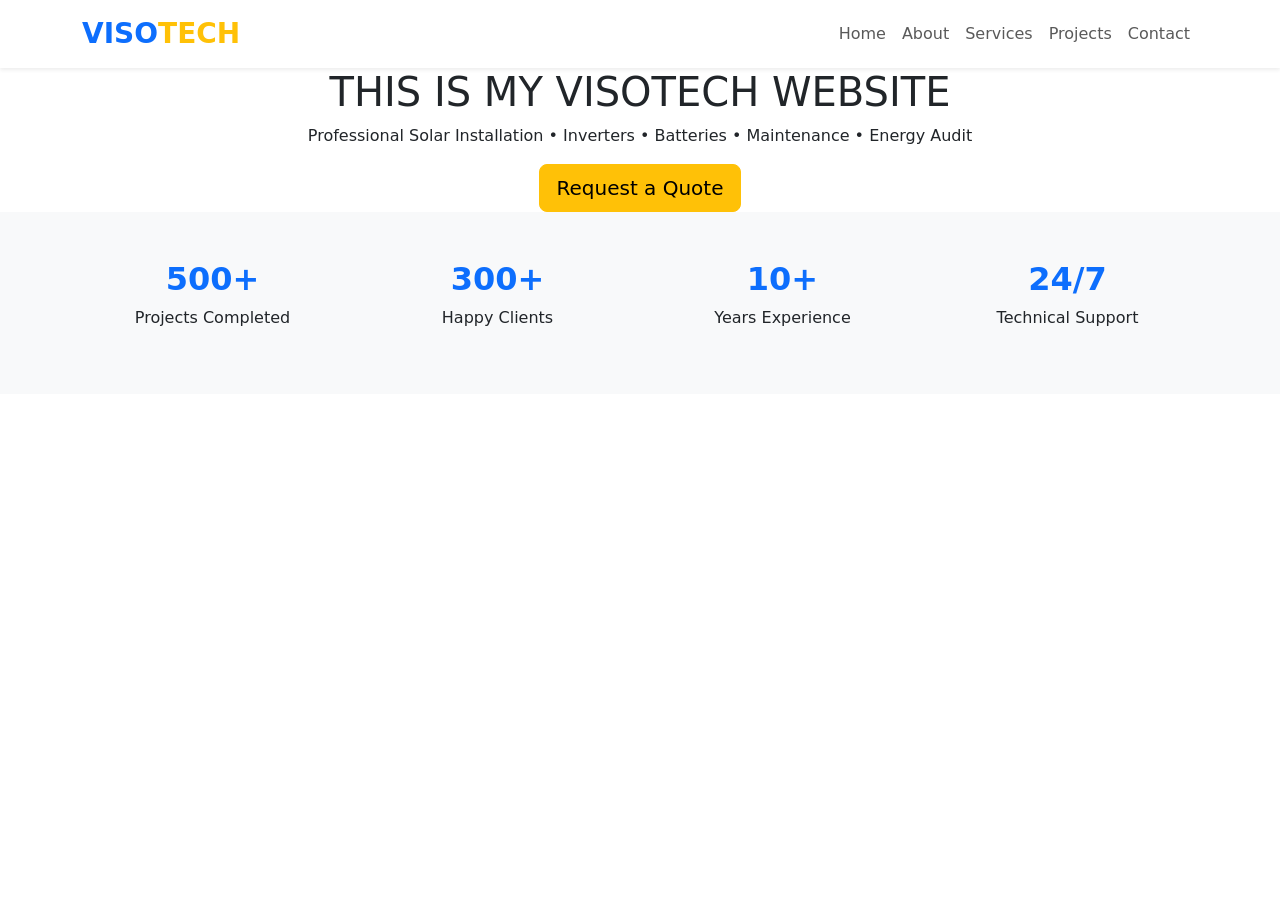
==== index.html @ 773fb426 "Add files via upload" ====
<!DOCTYPE html>
<html lang="en">

<head>

    <meta charset="UTF-8">

    <meta name="viewport"
          content="width=device-width, initial-scale=1.0">

    <title>Visotech | Reliable Energy, Sustainable Tomorrow</title>

    <!-- Bootstrap -->

    <link href="https://cdn.jsdelivr.net/npm/bootstrap@5.3.7/dist/css/bootstrap.min.css" rel="stylesheet">

    <!-- Font Awesome -->

    <link rel="stylesheet"
href="https://cdnjs.cloudflare.com/ajax/libs/font-awesome/6.7.2/css/all.min.css">

    <!-- Google Font -->

    <link href="https://fonts.googleapis.com/css2?family=Poppins:wght@300;400;500;600;700&display=swap"
rel="stylesheet">

    <!-- CSS -->

    <link rel="stylesheet" href="css/style.css">

</head>

<body>

<!-- Navigation -->

<nav class="navbar navbar-expand-lg bg-white shadow-sm sticky-top">

<div class="container">

<a class="navbar-brand fw-bold fs-3" href="#">

<span class="text-primary">VISO</span><span class="text-warning">TECH</span>

</a>

<button class="navbar-toggler"
type="button"
data-bs-toggle="collapse"
data-bs-target="#navbar">

<span class="navbar-toggler-icon"></span>

</button>

<div class="collapse navbar-collapse" id="navbar">

<ul class="navbar-nav ms-auto">

<li class="nav-item"><a class="nav-link" href="#">Home</a></li>

<li class="nav-item"><a class="nav-link" href="#">About</a></li>

<li class="nav-item"><a class="nav-link" href="#">Services</a></li>

<li class="nav-item"><a class="nav-link" href="#">Projects</a></li>

<li class="nav-item"><a class="nav-link" href="#">Contact</a></li>

</ul>

</div>

</div>

</nav>

<!-- Hero -->

<section class="hero">

<div class="container text-center">

<h1>

THIS IS MY VISOTECH WEBSITE

</h1>

<p>

Professional Solar Installation • Inverters • Batteries • Maintenance • Energy Audit

</p>

<a href="#" class="btn btn-warning btn-lg">

Request a Quote

</a>

</div>

</section>

<!-- Statistics -->

<section class="py-5 bg-light">

<div class="container">

<div class="row text-center">

<div class="col-md-3">

<h2 class="text-primary fw-bold">500+</h2>

<p>Projects Completed</p>

</div>

<div class="col-md-3">

<h2 class="text-primary fw-bold">300+</h2>

<p>Happy Clients</p>

</div>

<div class="col-md-3">

<h2 class="text-primary fw-bold">10+</h2>

<p>Years Experience</p>

</div>

<div class="col-md-3">

<h2 class="text-primary fw-bold">24/7</h2>

<p>Technical Support</p>

</div>

</div>

</div>

</section>

<!-- Bootstrap -->

<script src="https://cdn.jsdelivr.net/npm/bootstrap@5.3.7/dist/js/bootstrap.bundle.min.js"></script>

</body>

</html>
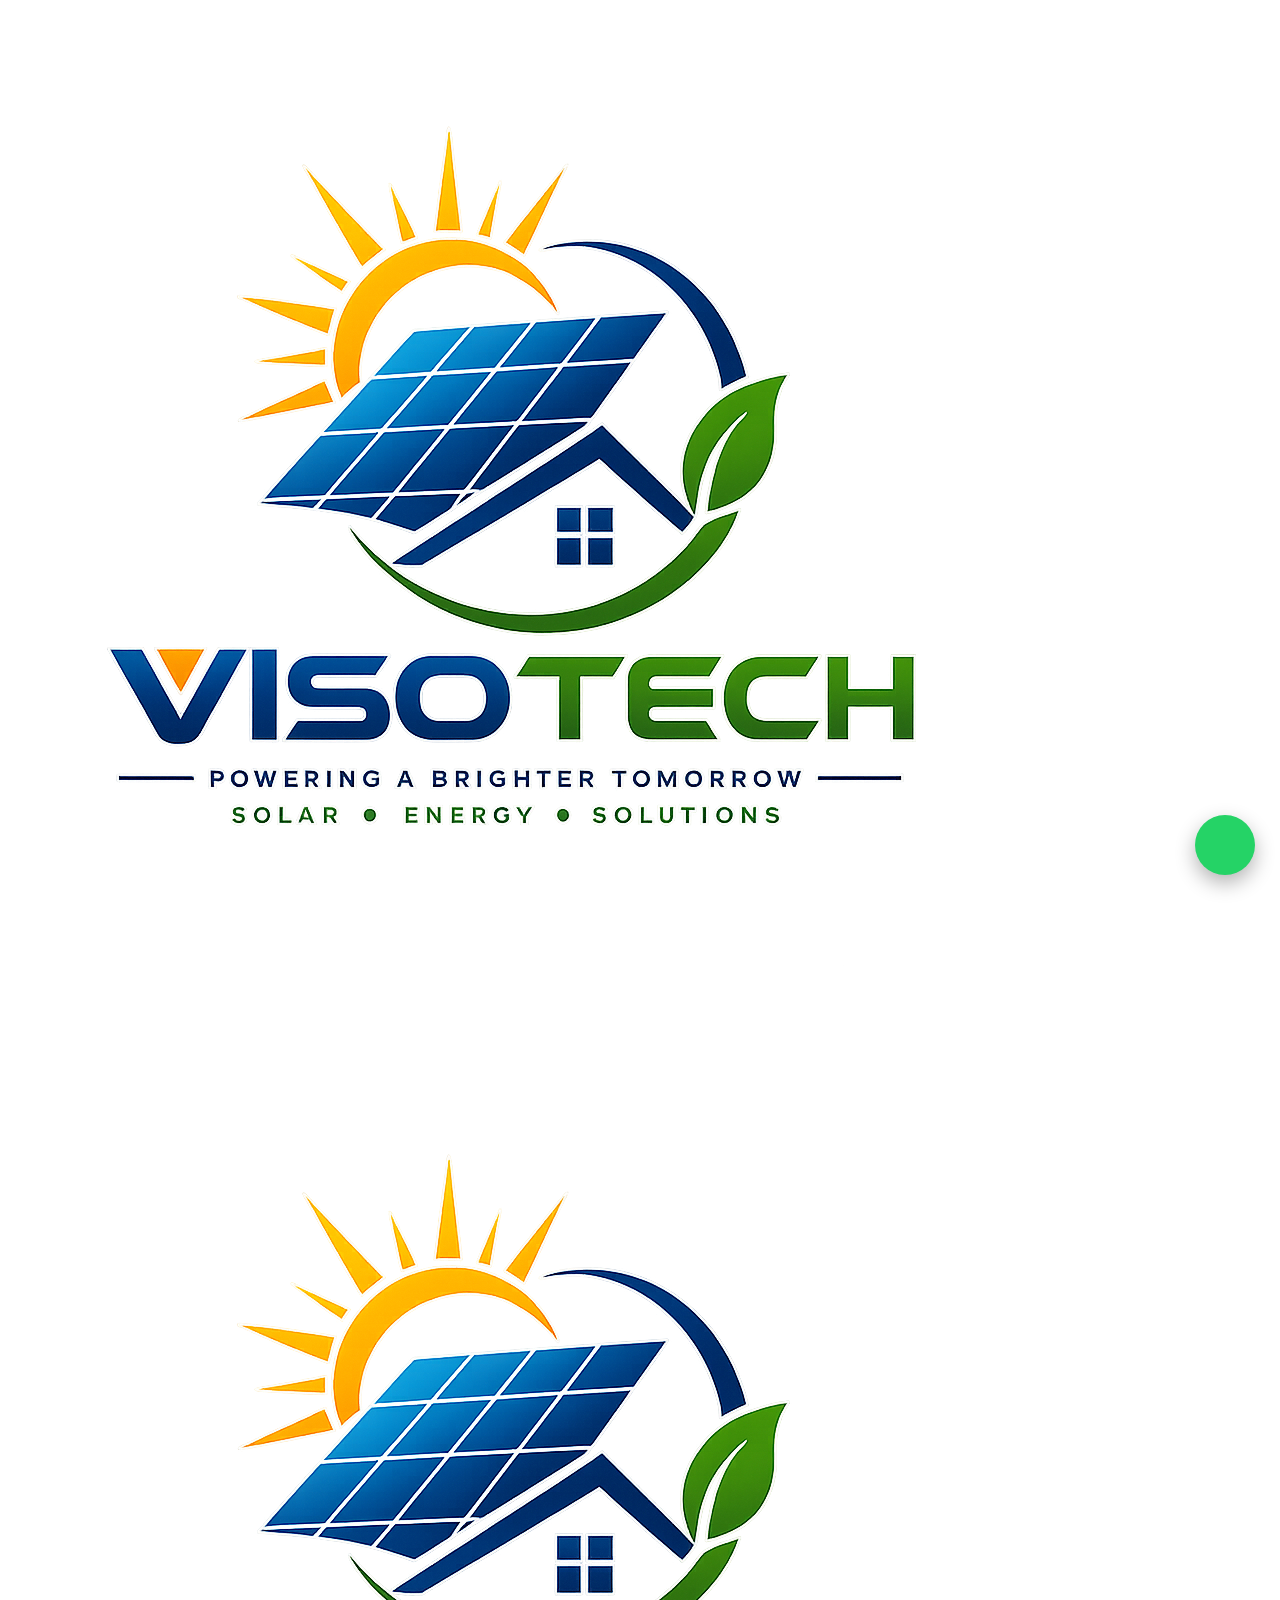
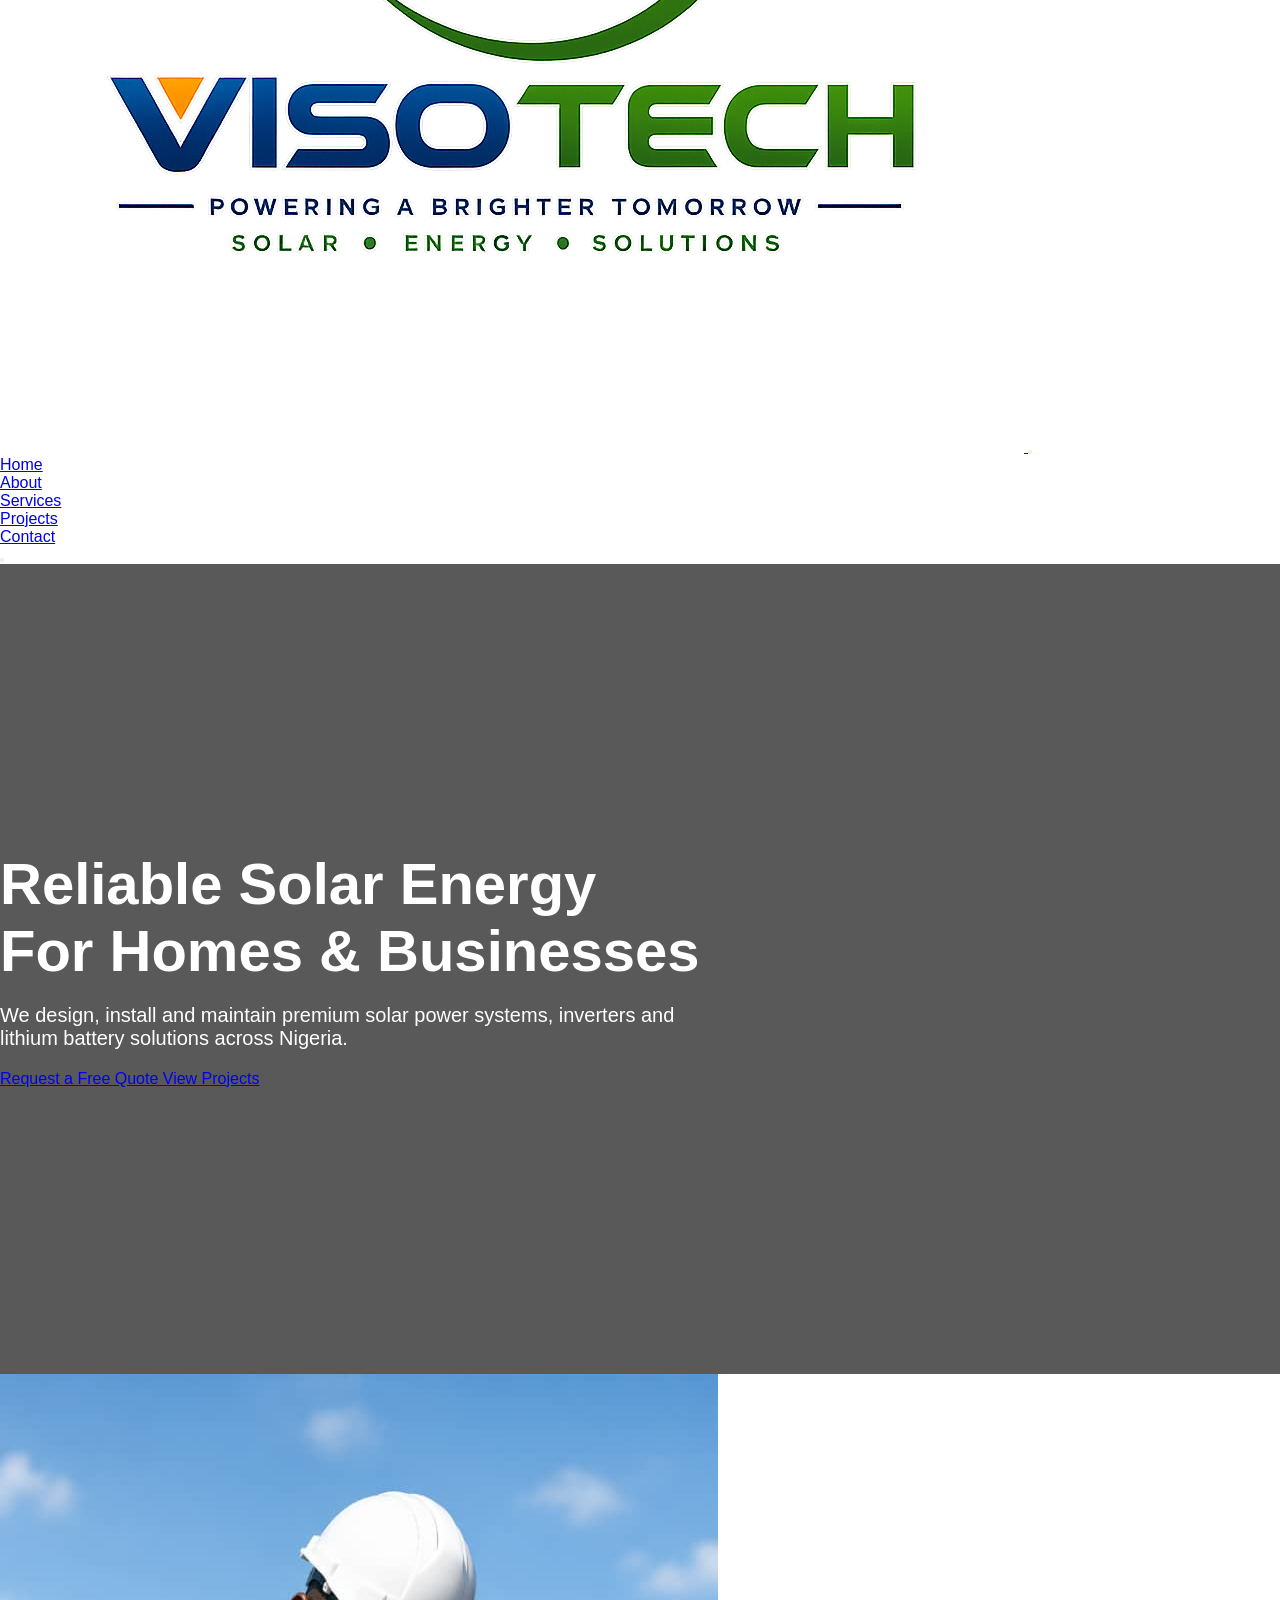
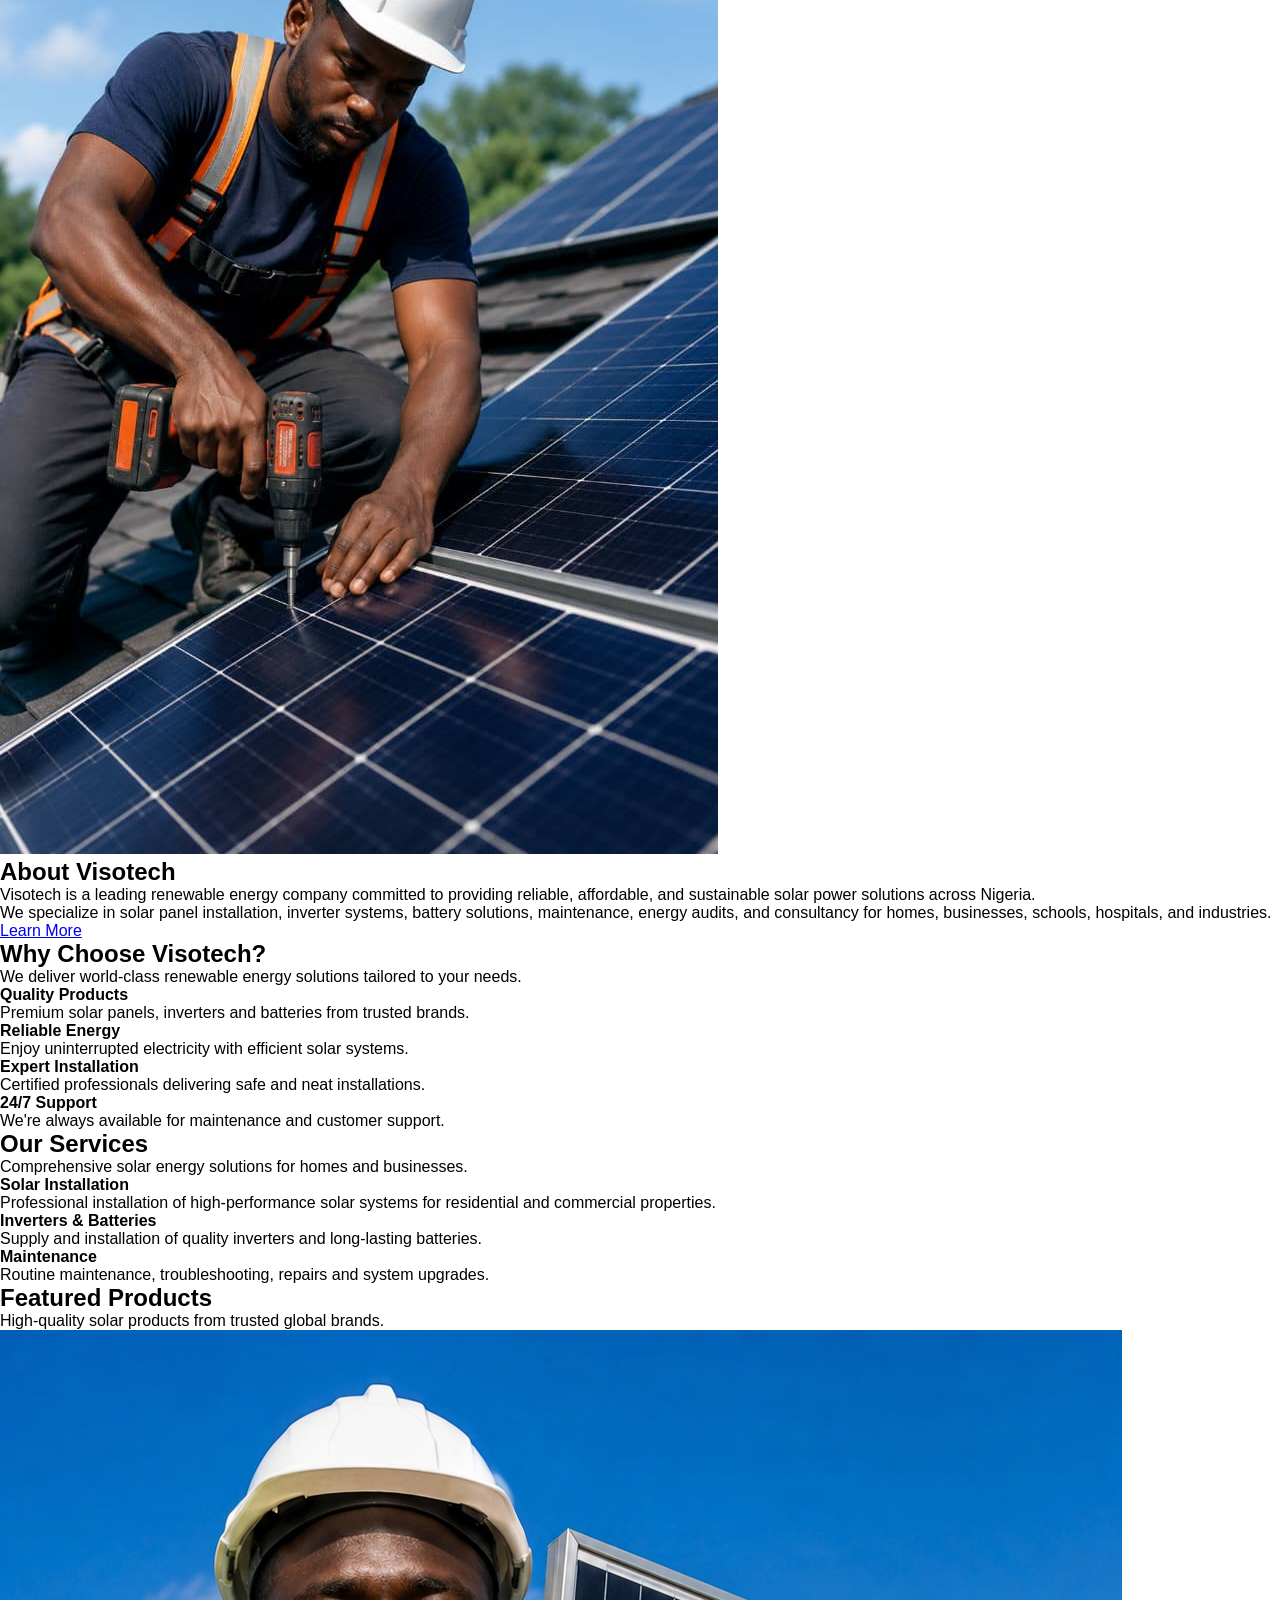
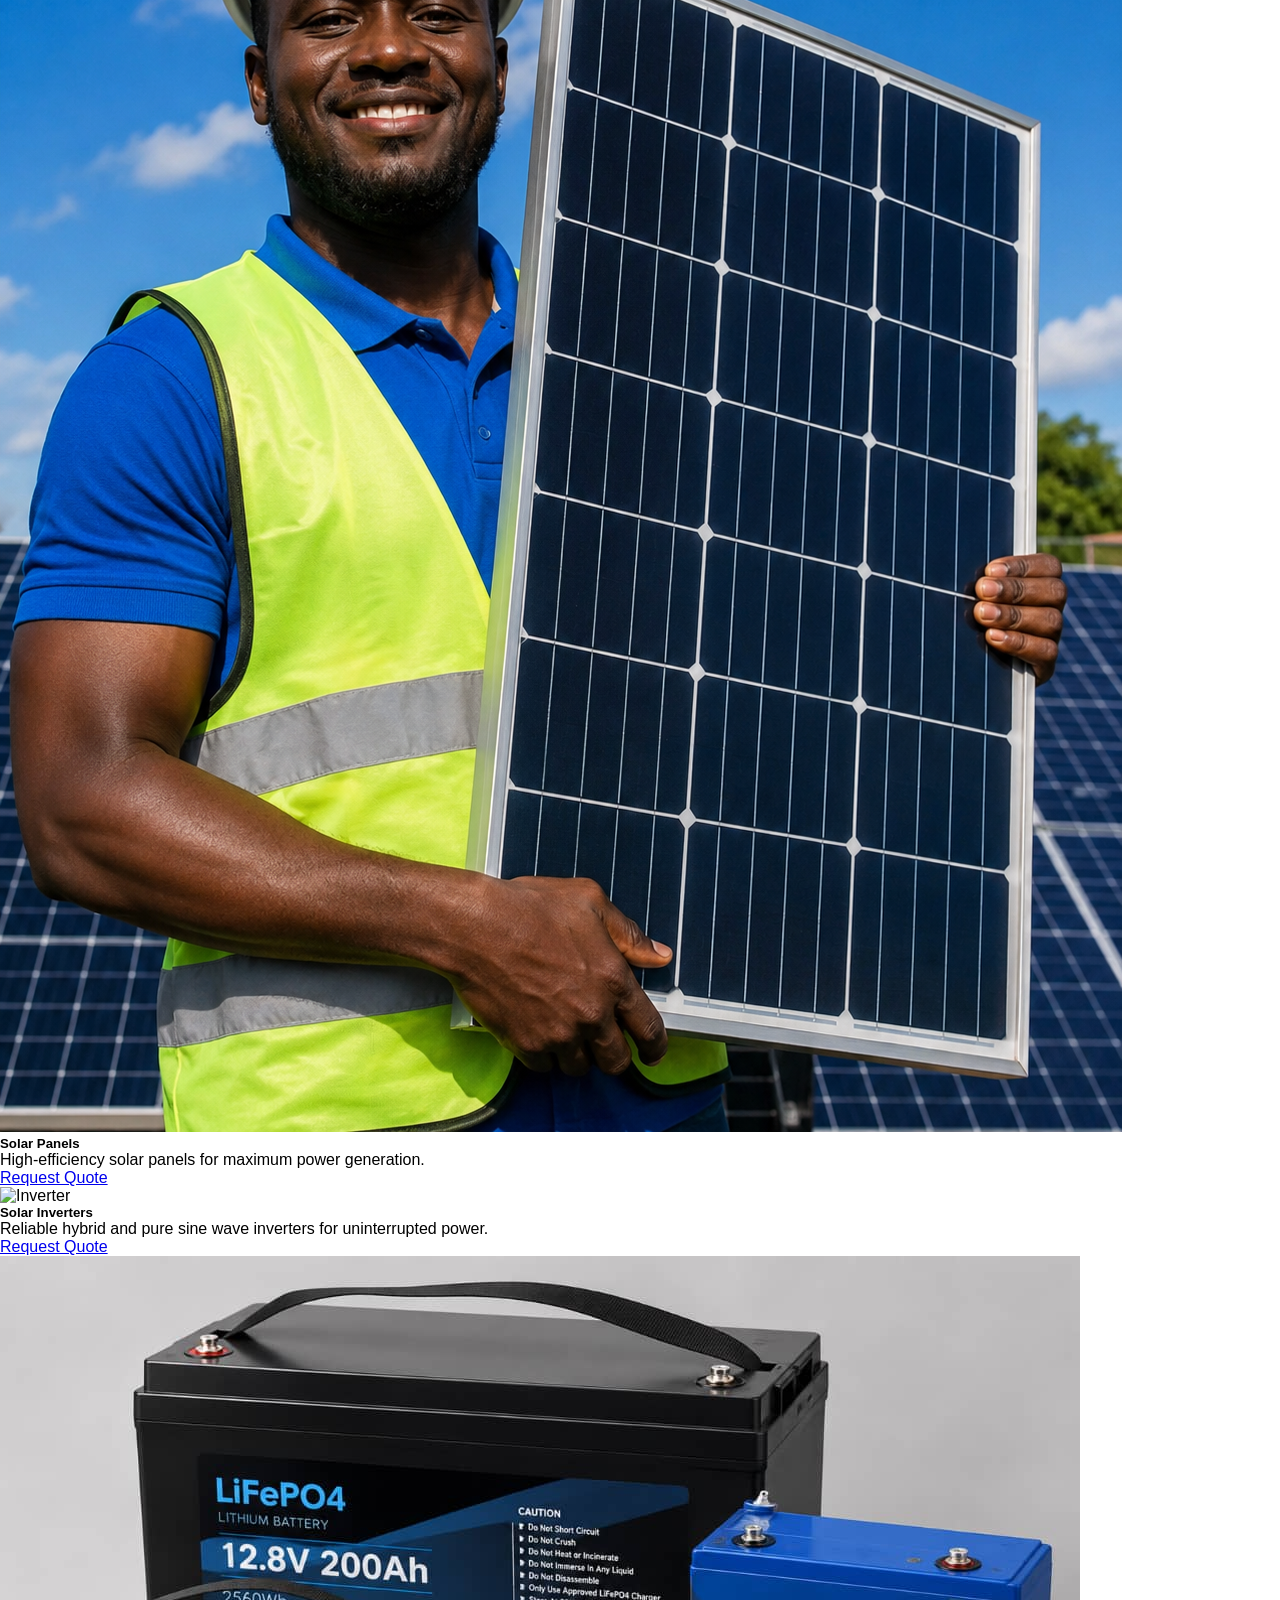
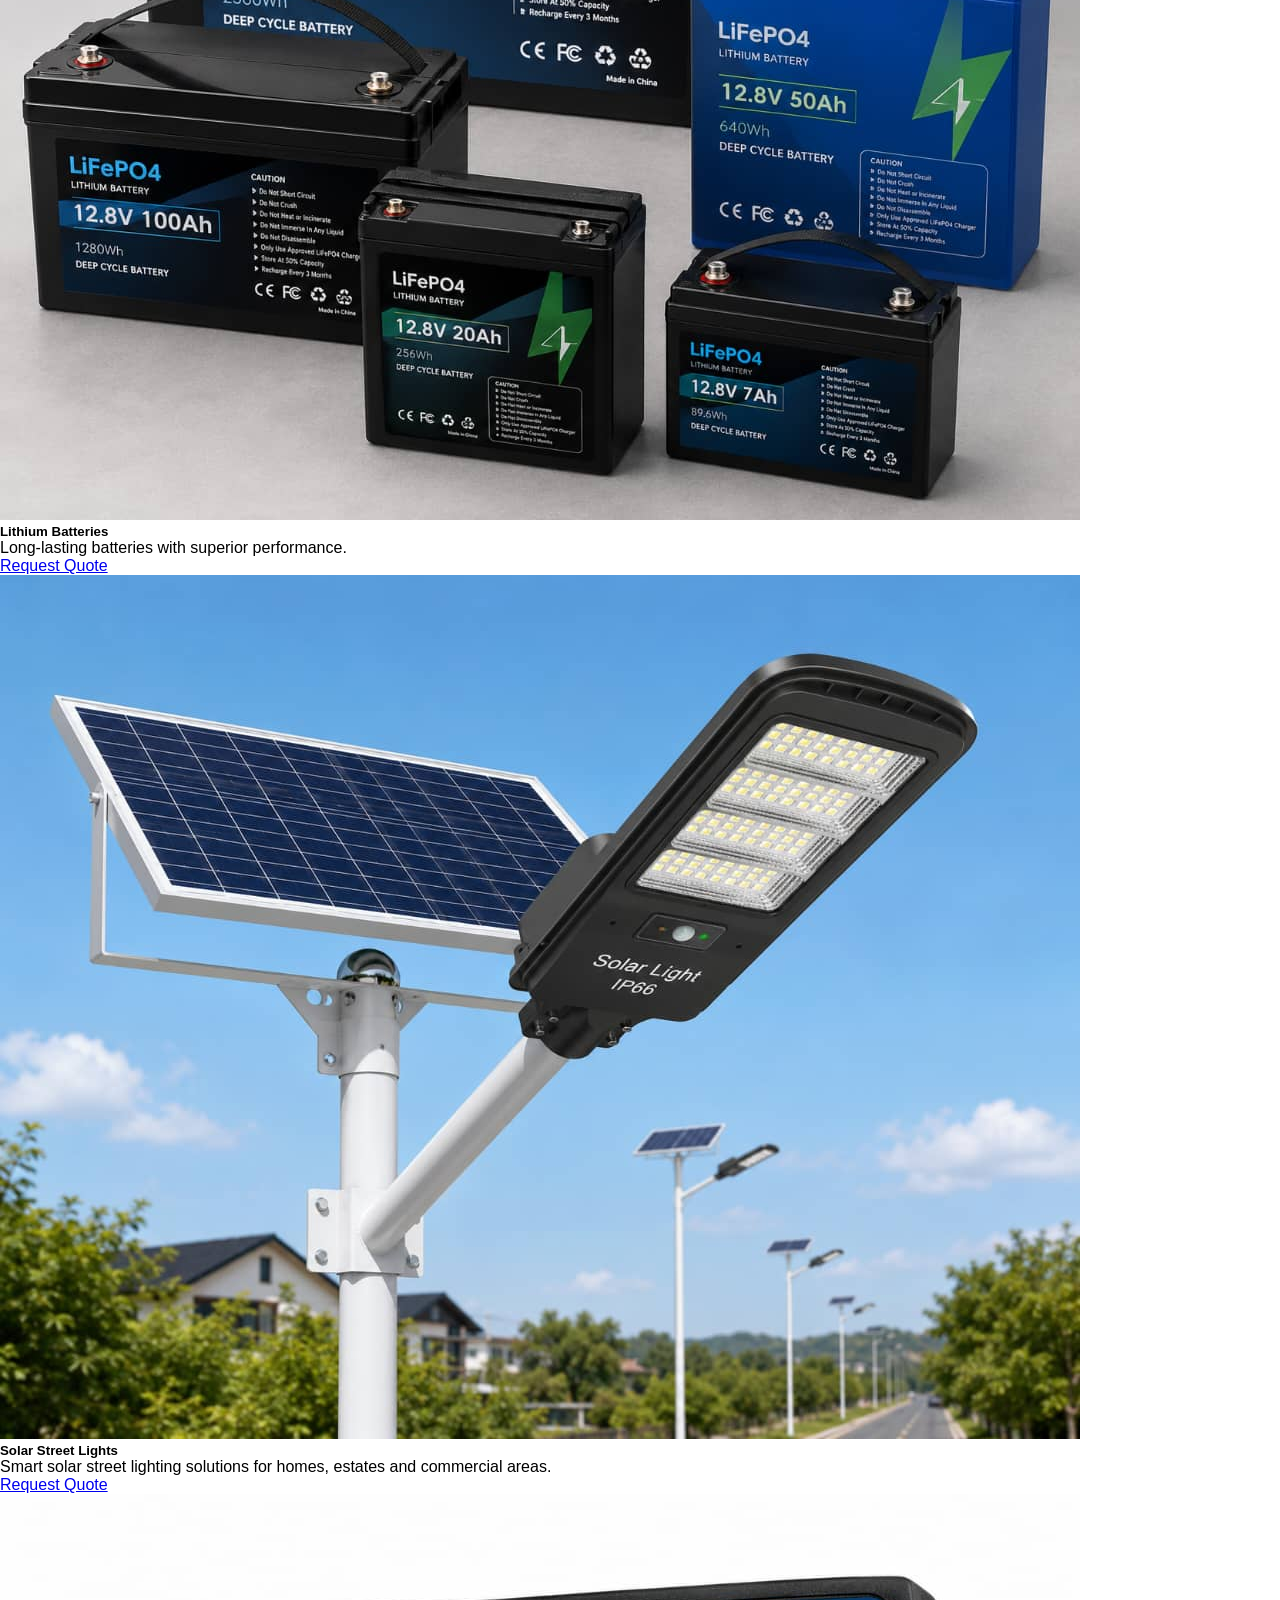
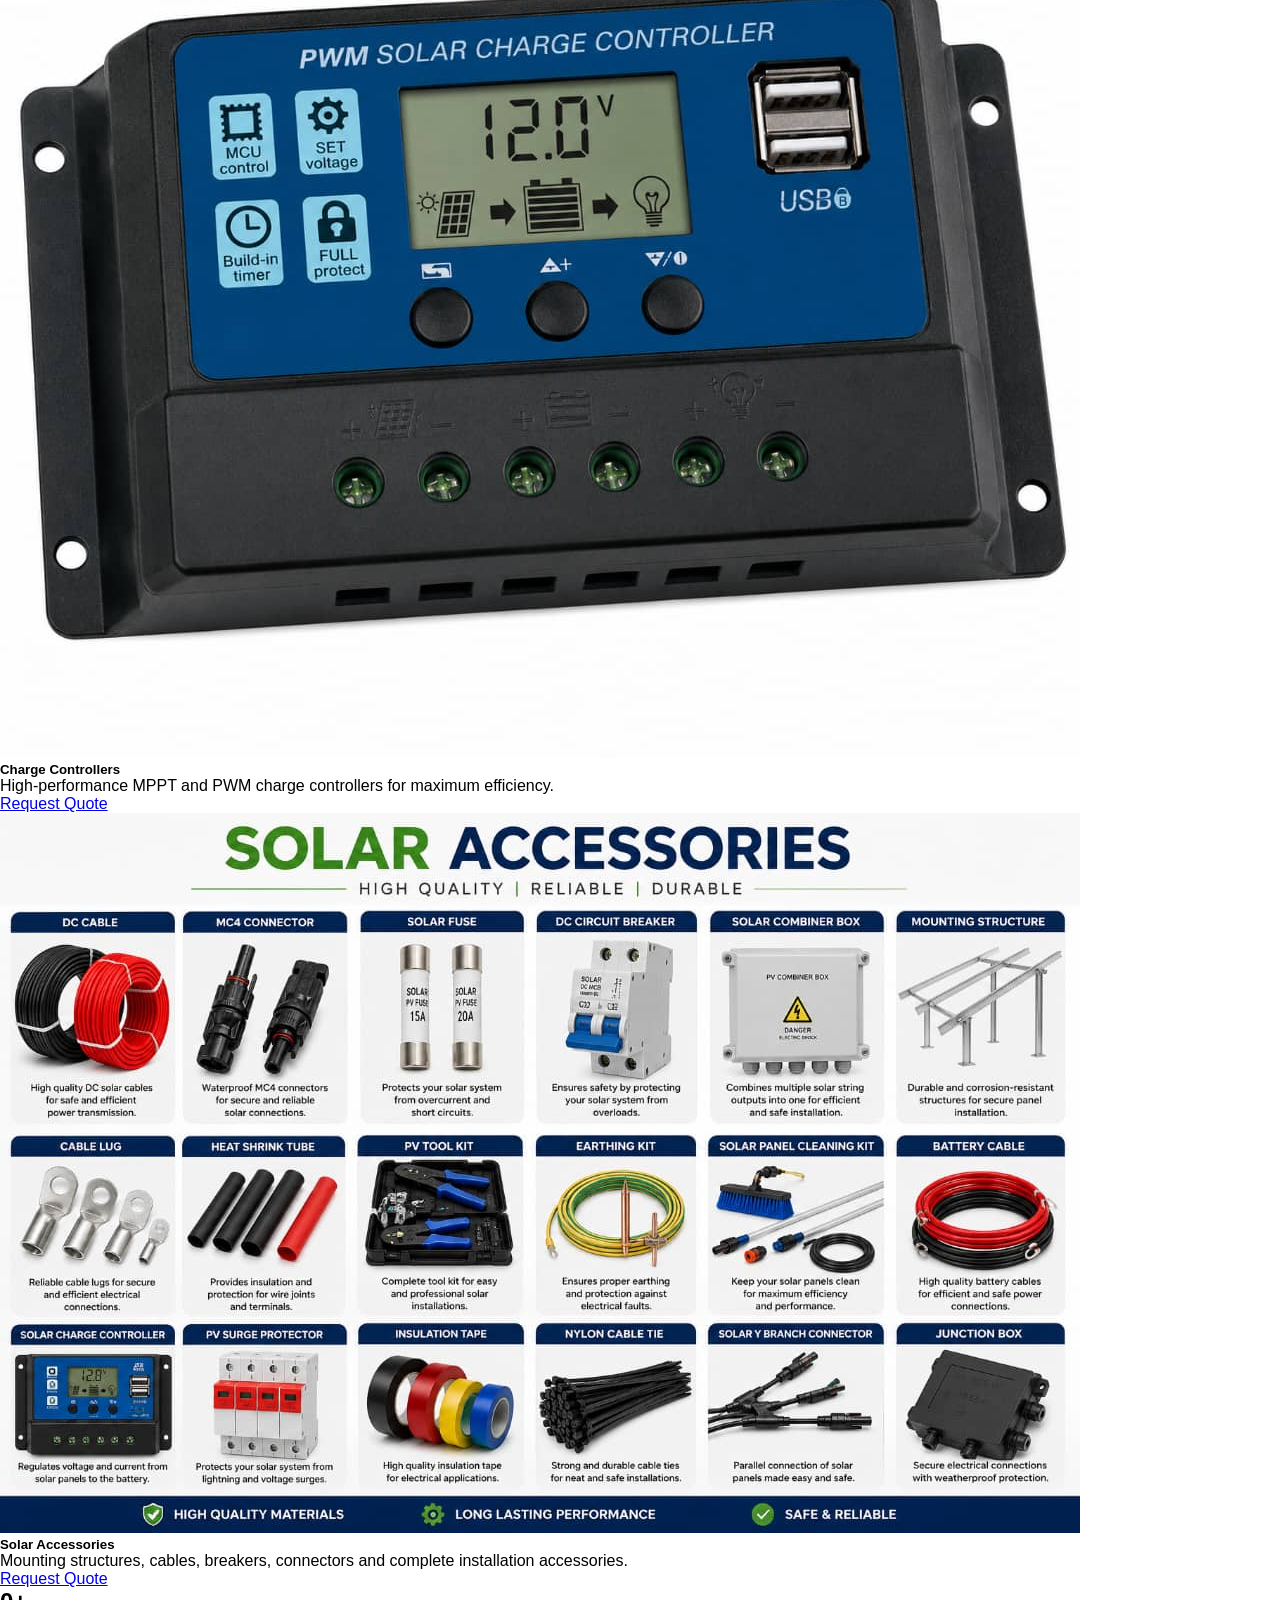
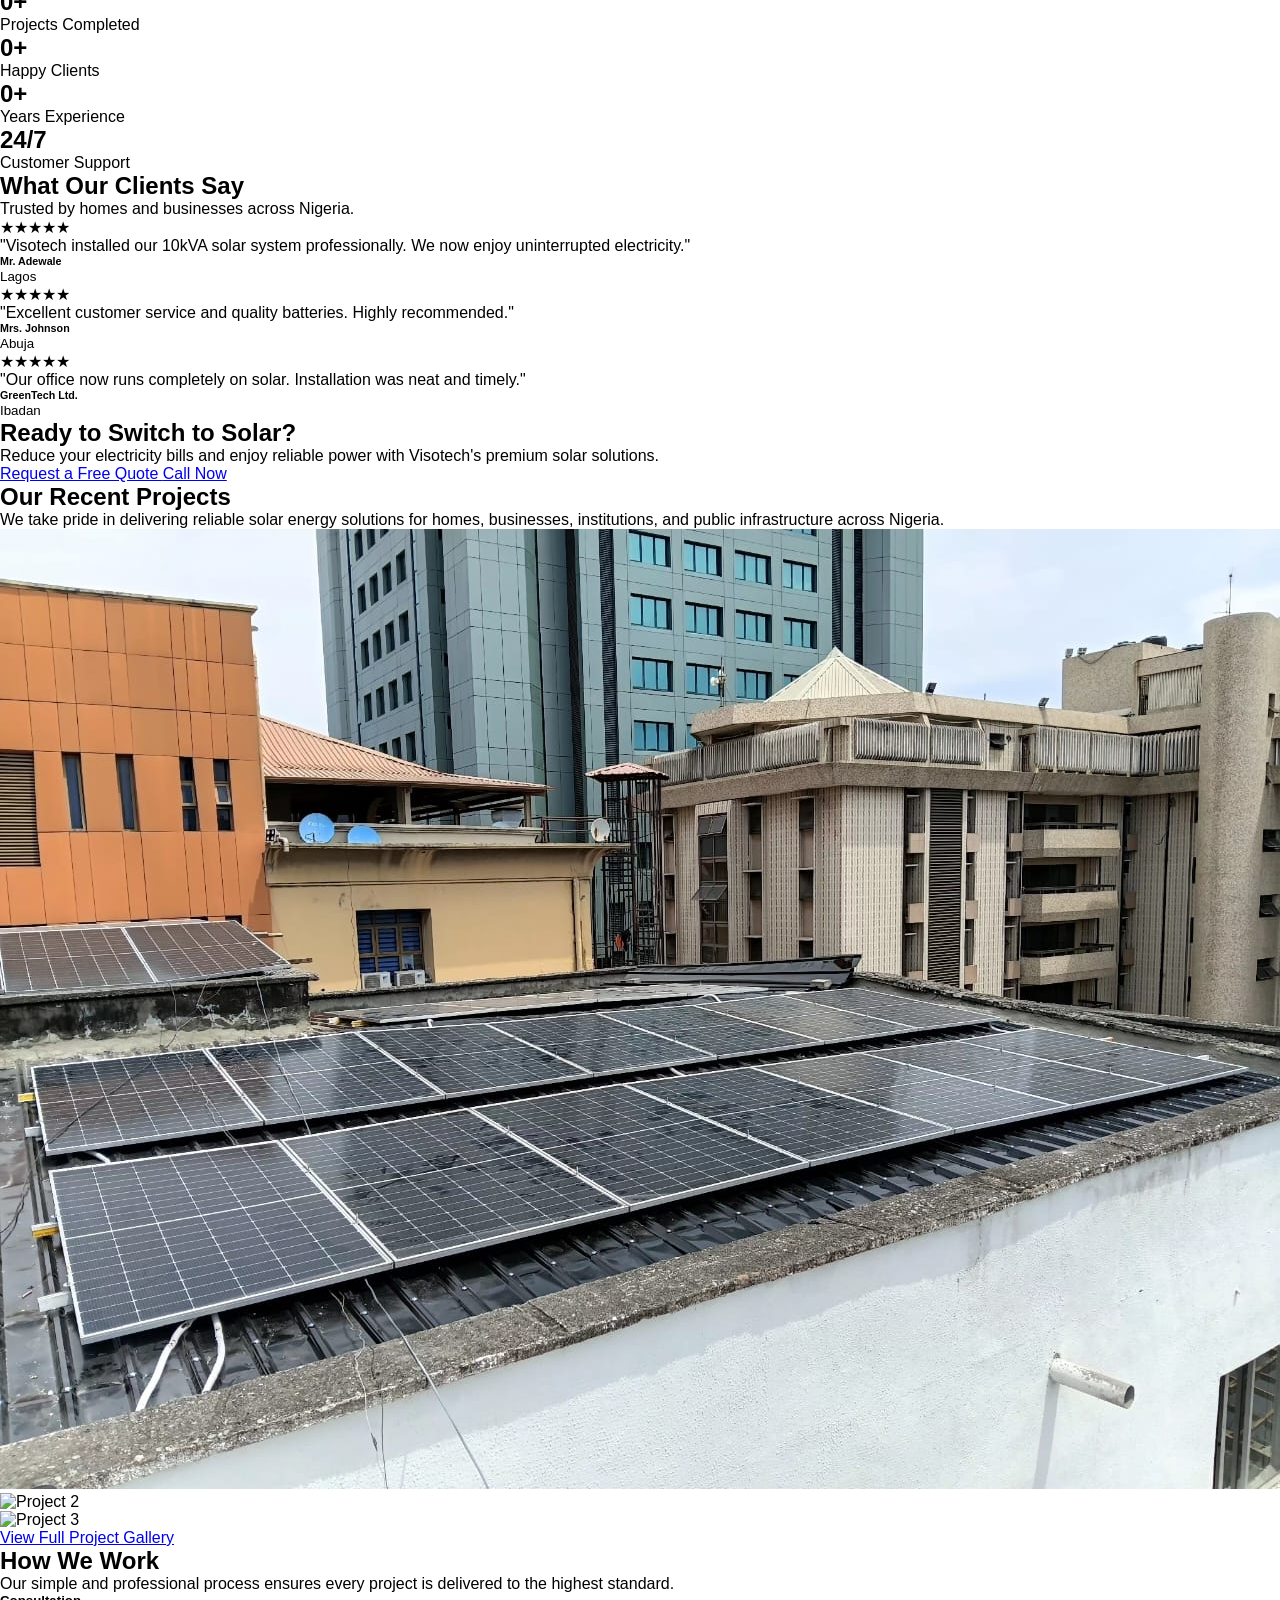
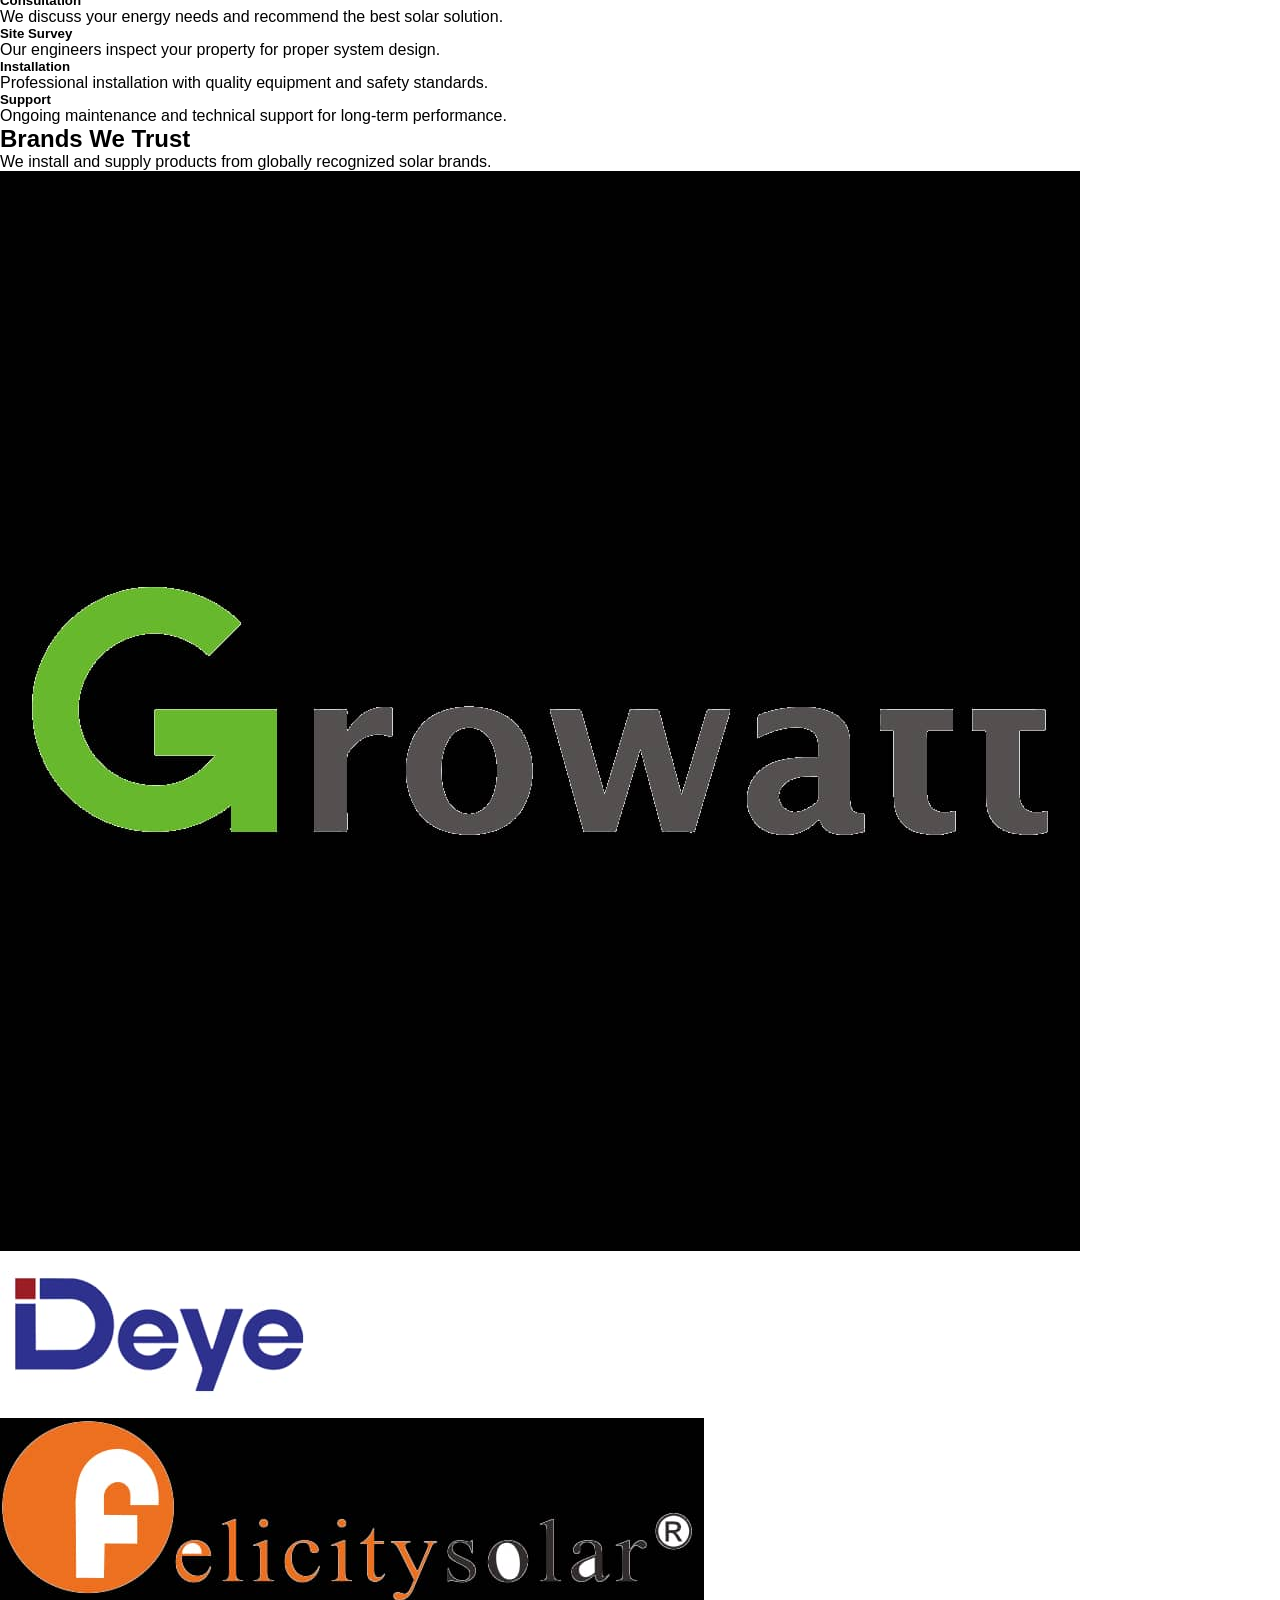
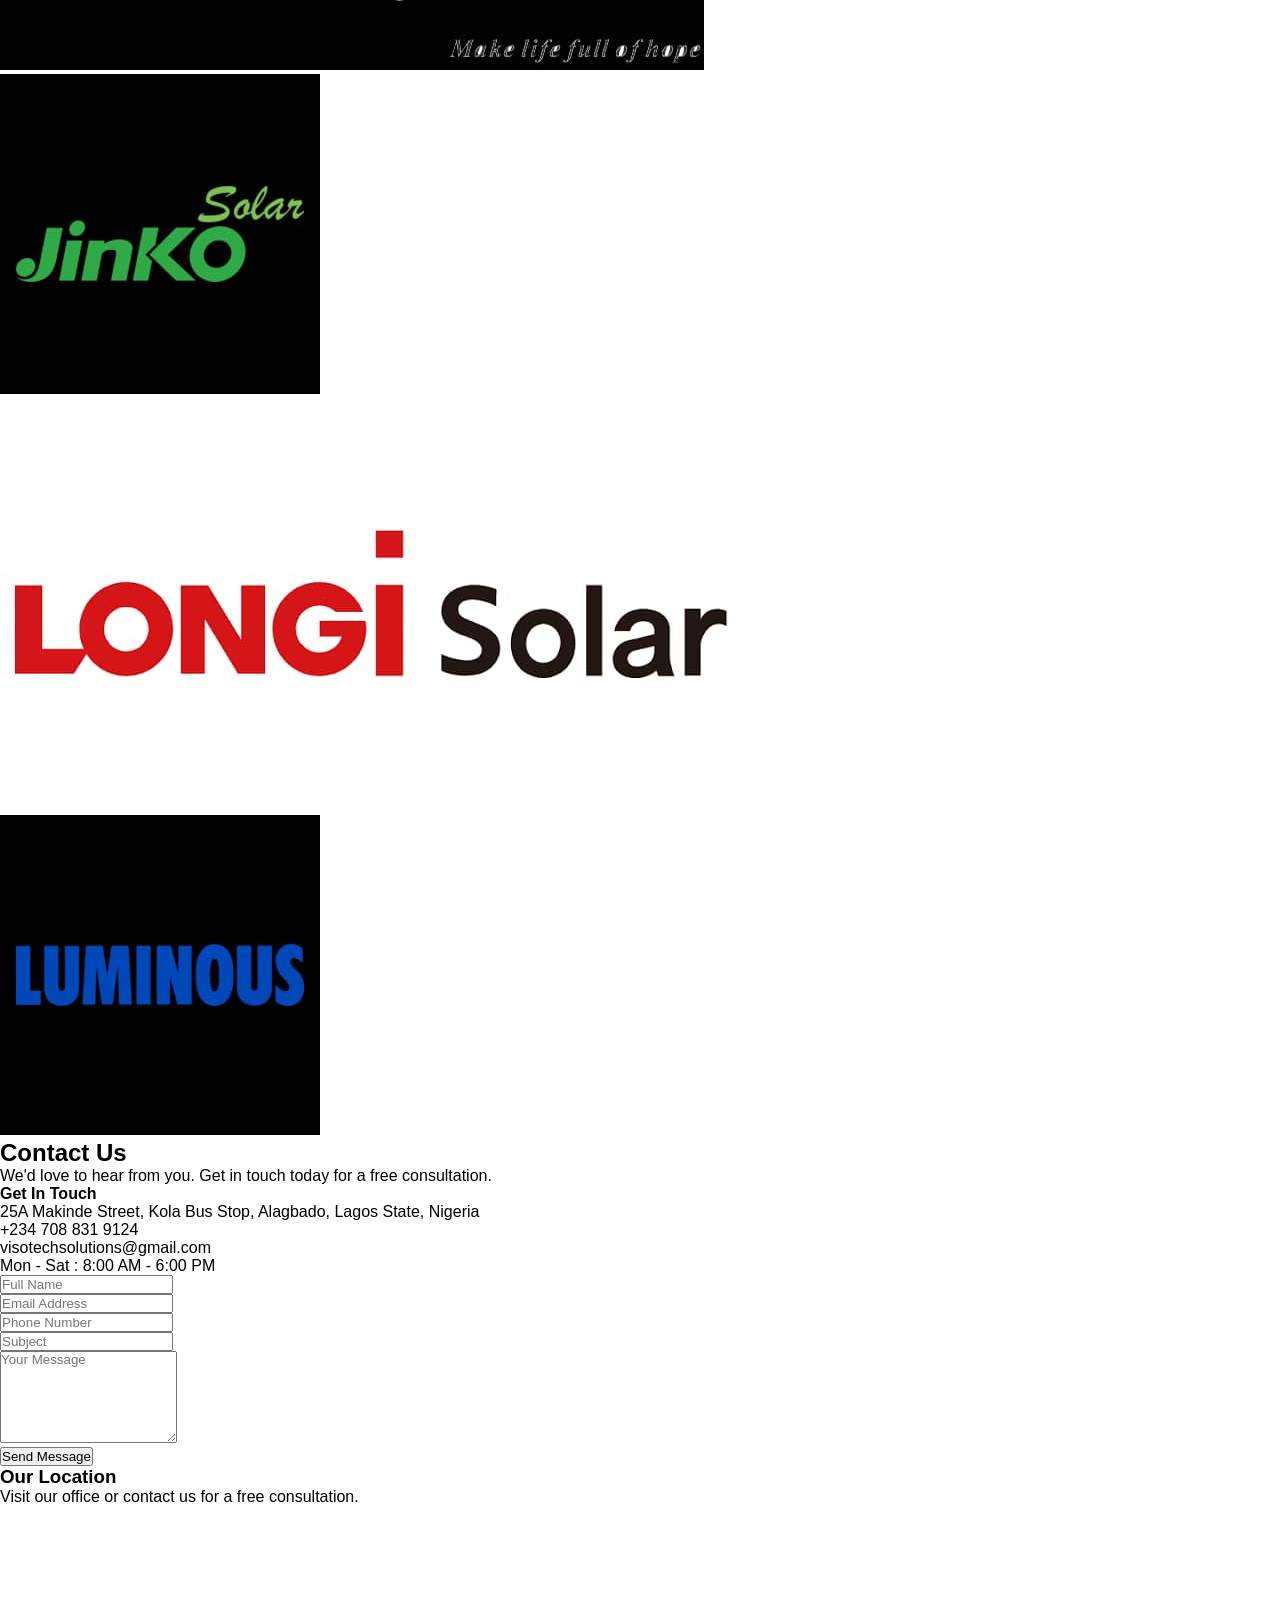
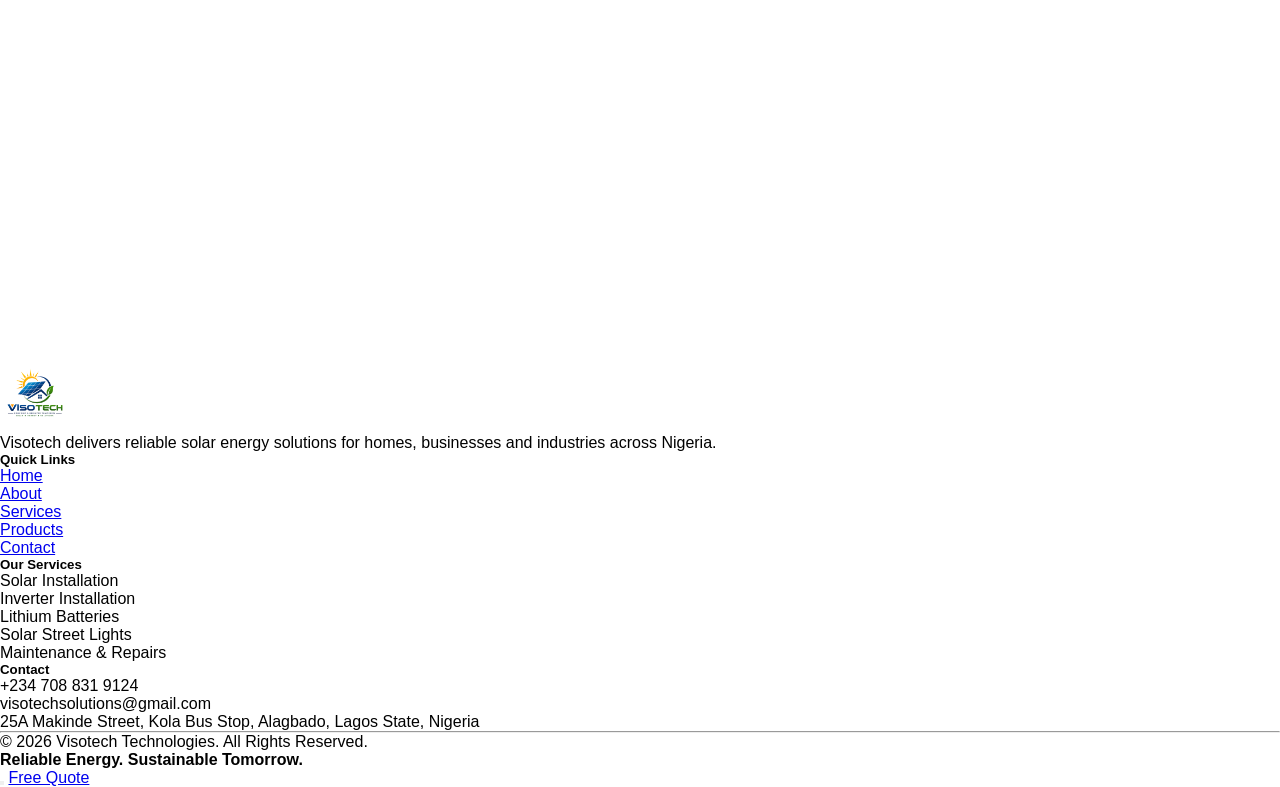
==== commit c94a3a04: "Add files via upload" ====
--- a/index.html
+++ b/index.html
@@ -1,158 +1,1250 @@
 <!DOCTYPE html>
 <html lang="en">
-
 <head>
-
     <meta charset="UTF-8">
-
-    <meta name="viewport"
-          content="width=device-width, initial-scale=1.0">
-
-    <title>Visotech | Reliable Energy, Sustainable Tomorrow</title>
-
-    <!-- Bootstrap -->
-
-    <link href="https://cdn.jsdelivr.net/npm/bootstrap@5.3.7/dist/css/bootstrap.min.css" rel="stylesheet">
-
-    <!-- Font Awesome -->
-
-    <link rel="stylesheet"
-href="https://cdnjs.cloudflare.com/ajax/libs/font-awesome/6.7.2/css/all.min.css">
-
-    <!-- Google Font -->
-
-    <link href="https://fonts.googleapis.com/css2?family=Poppins:wght@300;400;500;600;700&display=swap"
-rel="stylesheet">
-
-    <!-- CSS -->
-
+    <meta name="viewport" content="width=device-width, initial-scale=1.0">
+    <title>Visotech Solutions | Solar Installation, Inverters & Lithium Batteries in Lagos, Nigeria</title>
+
+    <meta name="description" content="Visotech Solutions provides professional solar panel installation, inverters, lithium batteries, solar street lights, and renewable energy solutions for homes and businesses in Lagos and across Nigeria.">
+
+<meta name="keywords" content="Solar Installation Lagos, Solar Company Nigeria, Solar Panels, Inverters, Lithium Batteries, Solar Street Lights, Renewable Energy, Visotech Solutions">
+
+<meta name="author" content="Visotech Solutions">
+
+<meta name="robots" content="index, follow">
+
+<meta name="theme-color" content="#f4b400">
+
+<meta property="og:title" content="Visotech Solutions | Solar Installation & Renewable Energy">
+
+<meta property="og:description" content="Professional solar panel installation, inverters, lithium batteries, and renewable energy solutions in Lagos, Nigeria.">
+
+<meta property="og:type" content="website">
+
+<meta property="og:site_name" content="Visotech Solutions">
+
+<meta property="og:locale" content="en_NG">
+
+<link rel="icon" type="image/png" href="images/Viso logo.png">
+
+<script type="application/ld+json">
+{
+  "@context": "https://schema.org",
+  "@type": "LocalBusiness",
+  "name": "Visotech Solutions",
+  "image": "images/Viso logo.png",
+  "description": "Professional solar panel installation, inverters, lithium batteries, solar street lights and renewable energy solutions in Lagos, Nigeria.",
+  "telephone": "+2347088319124",
+  "email": "visotechsolutions@gmail.com",
+  "address": {
+    "@type": "PostalAddress",
+    "streetAddress": "25A Makinde Street, Kola Bus Stop, Alagbado",
+    "addressLocality": "Lagos",
+    "addressCountry": "Nigeria"
+  },
+  "areaServed": "Nigeria"
+}
+</script>
+
+    <link rel="stylesheet" href="css/bootstrap.min.css">
+
+    <link rel="stylesheet" href="css/all.min.css">
+
+    <link rel="stylesheet"  href="css/aos.css">
     <link rel="stylesheet" href="css/style.css">
 
 </head>
 
 <body>
-
-<!-- Navigation -->
-
-<nav class="navbar navbar-expand-lg bg-white shadow-sm sticky-top">
+    <!-- Preloader -->
+
+<div id="preloader">
+
+    <img src="images/Viso logo.png" alt="Visotech Logo">
+
+    <div class="loader"></div>
+
+</div>
+
+<nav class="navbar navbar-expand-lg navbar-dark fixed-top">
+    <div class="container">
+
+        <a class="navbar-brand" href="index.html">
+    <img src="images/Viso logo.png" alt="Visotech Logo">
+</a>
+
+        <button class="navbar-toggler" data-bs-toggle="collapse" data-bs-target="#menu">
+            <span class="navbar-toggler-icon"></span>
+        </button>
+
+        <div class="collapse navbar-collapse" id="menu">
+
+            <ul class="navbar-nav ms-auto">
+
+                <li class="nav-item"><a class="nav-link active" href="#home">Home</a></li>
+
+                <li class="nav-item"><a class="nav-link" href="#about">About</a></li>
+
+                <li class="nav-item"><a class="nav-link" href="#services">Services</a></li>
+
+                <li class="nav-item"><a class="nav-link" href="#projects">Projects</a></li>
+
+                <li class="nav-item"><a class="nav-link" href="#contact">Contact</a></li>
+
+            </ul>
+
+            <button id="theme-toggle" class="btn btn ms-3">
+    <i class="fas fa-moon"></i>
+</button>
+
+        </div>
+
+</div>
+
+    </div>
+</nav>
+
+<!-- Hero Section -->
+
+<section id="home" class="hero" data-aos="fade-up">
+
+    <div class="container text-center">
+
+        <div class="row align-items-center min-vh-100">
+
+            <div class="col-lg-7">
+
+                <h1 class="display-3 fw-bold">
+
+                    Reliable Solar Energy
+                    <br>
+                    For Homes & Businesses
+
+                </h1>
+
+                <p class="lead my-4">
+
+                    We design, install and maintain premium solar power systems,
+                    inverters and lithium battery solutions across Nigeria.
+
+                </p>
+
+                <a href="#contact" class="btn btn-warning btn-lg me-3">
+
+                    Request a Free Quote
+
+                </a>
+
+                <a href="#projects" class="btn btn-outline-light btn-lg">
+
+                    View Projects
+
+                </a>
+
+            </div>
+
+        </div>
+
+    </div>
+
+</section>
+
+</section>
+
+<!-- About Section -->
+
+<section id="about" class="py-5" data-aos="fade-right">
+
+    <div class="container">
+
+        <div class="row align-items-center">
+
+            <div class="col-lg-6">
+
+                <img src="images/About us.jpeg"
+                     class="img-fluid rounded shadow"
+                     alt="About Visotech">
+
+            </div>
+
+            <div class="col-lg-6">
+
+                <h2 class="fw-bold mb-4">
+                    About Visotech
+                </h2>
+
+                <p class="lead">
+
+                    Visotech is a leading renewable energy company committed to providing reliable, affordable, and sustainable solar power solutions across Nigeria.
+
+                </p>
+
+                <p>
+
+                    We specialize in solar panel installation, inverter systems, battery solutions, maintenance, energy audits, and consultancy for homes, businesses, schools, hospitals, and industries.
+
+                </p>
+
+                <a href="#about" class="btn btn-primary mt-3">
+                    Learn More
+                </a>
+
+            </div>
+
+        </div>
+
+    </div>
+
+</section>
+
+<a href="https://wa.me/2348140899419"
+   class="whatsapp"
+   target="_blank">
+    <i class="fa-brands fa-whatsapp"></i>
+</a>
+
+<!-- Why Choose Us -->
+
+<section class="py-5 bg-light" data-aos="zoom-in">
+
+    <div class="container">
+
+        <div class="text-center mb-5">
+
+            <h2 class="fw-bold">
+                Why Choose Visotech?
+            </h2>
+
+            <p class="text-muted">
+                We deliver world-class renewable energy solutions tailored to your needs.
+            </p>
+
+        </div>
+
+        <div class="row g-4">
+
+            <div class="col-md-3">
+
+                <div class="card h-100 shadow border-0 text-center p-4 feature-card">
+
+                    <i class="fas fa-solar-panel fa-3x text-warning mb-3"></i>
+
+                    <h4>Quality Products</h4>
+
+                    <p>
+                        Premium solar panels, inverters and batteries from trusted brands.
+                    </p>
+
+                </div>
+
+            </div>
+
+            <div class="col-md-3">
+
+                <div class="card h-100 shadow border-0 text-center p-4 feature-card">
+
+                    <i class="fas fa-bolt fa-3x text-warning mb-3"></i>
+
+                    <h4>Reliable Energy</h4>
+
+                    <p>
+                        Enjoy uninterrupted electricity with efficient solar systems.
+                    </p>
+
+                </div>
+
+            </div>
+
+            <div class="col-md-3">
+
+                <div class="card h-100 shadow border-0 text-center p-4 feature-card">
+
+                    <i class="fas fa-tools fa-3x text-warning mb-3"></i>
+
+                    <h4>Expert Installation</h4>
+
+                    <p>
+                        Certified professionals delivering safe and neat installations.
+                    </p>
+
+                </div>
+
+            </div>
+
+            <div class="col-md-3">
+
+                <div class="card h-100 shadow border-0 text-center p-4 feature-card">
+
+                    <i class="fas fa-headset fa-3x text-warning mb-3"></i>
+
+                    <h4>24/7 Support</h4>
+
+                    <p>
+                        We're always available for maintenance and customer support.
+                    </p>
+
+                </div>
+
+            </div>
+
+        </div>
+
+    </div>
+
+</section>
+
+<!-- Our Services -->
+
+<section id="services" class="py-5" data-aos="fade-up">
+
+    <div class="container">
+
+        <div class="text-center mb-5">
+
+            <h2 class="fw-bold">Our Services</h2>
+
+            <p class="text-muted">
+                Comprehensive solar energy solutions for homes and businesses.
+            </p>
+
+        </div>
+
+        <div class="row g-4">
+
+            <div class="col-lg-4 col-md-6">
+
+                <div class="card h-100 shadow border-0 service-card">
+
+                    <div class="card-body text-center">
+
+                        <i class="fas fa-solar-panel fa-3x text-warning mb-3"></i>
+
+                        <h4>Solar Installation</h4>
+
+                        <p>
+                            Professional installation of high-performance solar systems for residential and commercial properties.
+                        </p>
+
+                    </div>
+
+                </div>
+
+            </div>
+
+            <div class="col-lg-4 col-md-6">
+
+                <div class="card h-100 shadow border-0 service-card">
+
+                    <div class="card-body text-center">
+
+                        <i class="fas fa-car-battery fa-3x text-warning mb-3"></i>
+
+                        <h4>Inverters & Batteries</h4>
+
+                        <p>
+                            Supply and installation of quality inverters and long-lasting batteries.
+                        </p>
+
+                    </div>
+
+                </div>
+
+            </div>
+
+            <div class="col-lg-4 col-md-6">
+
+                <div class="card h-100 shadow border-0 service-card">
+
+                    <div class="card-body text-center">
+
+                        <i class="fas fa-screwdriver-wrench fa-3x text-warning mb-3"></i>
+
+                        <h4>Maintenance</h4>
+
+                        <p>
+                            Routine maintenance, troubleshooting, repairs and system upgrades.
+                        </p>
+
+                    </div>
+
+                </div>
+
+            </div>
+
+        </div>
+
+    </div>
+
+</section>
+
+
+
+<!-- Featured Products -->
+
+<section id="products" class="py-5 bg-light" data-aos="fade-left">
+
+    <div class="container">
+
+        <div class="text-center mb-5">
+
+            <h2 class="fw-bold">Featured Products</h2>
+
+            <p class="text-muted">
+                High-quality solar products from trusted global brands.
+            </p>
+
+        </div>
+
+        <div class="row g-4">
+
+            <div class="col-lg-4 col-md-6">
+
+                <div class="card product-card shadow border-0">
+
+                    <img src="images/solar-panel.png" class="card-img-top" alt="Solar Panel">
+
+                    <div class="card-body text-center">
+
+                        <h5>Solar Panels</h5>
+
+                        <p class="text-muted">
+                            High-efficiency solar panels for maximum power generation.
+                        </p>
+
+                        <a href="#contact" class="btn btn-warning">
+                            Request Quote
+                        </a>
+
+                    </div>
+
+                </div>
+
+            </div>
+
+            <div class="col-lg-4 col-md-6">
+
+                <div class="card product-card shadow border-0">
+
+                    <img src="images/inverter.jpeg" class="card-img-top" alt="Inverter">
+
+                    <div class="card-body text-center">
+
+                        <h5>Solar Inverters</h5>
+
+                        <p class="text-muted">
+                            Reliable hybrid and pure sine wave inverters for uninterrupted power.
+                        </p>
+
+                        <a href="#contact" class="btn btn-warning">
+                            Request Quote
+                        </a>
+
+                    </div>
+
+                </div>
+
+            </div>
+
+            <div class="col-lg-4 col-md-6">
+
+                <div class="card product-card shadow border-0">
+
+                    <img src="images/Lithium Battery.jpeg" class="card-img-top" alt="Battery">
+
+                    <div class="card-body text-center">
+
+                        <h5>Lithium Batteries</h5>
+
+                        <p class="text-muted">
+                            Long-lasting batteries with superior performance.
+                        </p>
+
+                        <a href="#contact" class="btn btn-warning">
+                            Request Quote
+                        </a>
+
+                    </div>
+
+                </div>
+
+            </div>
+
+<!-- Solar Street Lights -->
+
+<div class="col-lg-4 col-md-6">
+
+    <div class="card product-card shadow border-0">
+
+        <img src="images/Street Light.jpeg" class="card-img-top" alt="Solar Street Light">
+
+        <div class="card-body text-center">
+
+            <h5>Solar Street Lights</h5>
+
+            <p class="text-muted">
+                Smart solar street lighting solutions for homes, estates and commercial areas.
+            </p>
+
+            <a href="#contact" class="btn btn-warning">
+                Request Quote
+            </a>
+
+        </div>
+
+    </div>
+
+</div>
+
+<!-- Charge Controllers -->
+
+<div class="col-lg-4 col-md-6">
+
+    <div class="card product-card shadow border-0">
+
+        <img src="images/Control.jpeg" class="card-img-top" alt="Charge Controller">
+
+        <div class="card-body text-center">
+
+            <h5>Charge Controllers</h5>
+
+            <p class="text-muted">
+                High-performance MPPT and PWM charge controllers for maximum efficiency.
+            </p>
+
+            <a href="#contact" class="btn btn-warning">
+                Request Quote
+            </a>
+
+        </div>
+
+    </div>
+
+</div>
+
+<!-- Solar Accessories -->
+
+<div class="col-lg-4 col-md-6">
+
+    <div class="card product-card shadow border-0">
+
+        <img src="images/Accessories.jpeg" class="card-img-top" alt="Solar Accessories">
+
+        <div class="card-body text-center">
+
+            <h5>Solar Accessories</h5>
+
+            <p class="text-muted">
+                Mounting structures, cables, breakers, connectors and complete installation accessories.
+            </p>
+
+            <a href="#contact" class="btn btn-warning">
+                Request Quote
+            </a>
+
+        </div>
+
+    </div>
+
+</div>
+            
+        </div>
+
+    </div>
+
+</section>
+
+<!-- Company Statistics -->
+
+<section class="stats py-5" data-aos="zoom-in">
 
 <div class="container">
 
-<a class="navbar-brand fw-bold fs-3" href="#">
-
-<span class="text-primary">VISO</span><span class="text-warning">TECH</span>
-
+<div class="row text-center">
+
+<div class="col-md-3">
+
+<i class="fa-solid fa-solar-panel fa-3x mb-3"></i>
+
+<h2><span class="counter" data-target="500">0</span>+</h2>
+
+<p>Projects Completed</p>
+
+</div>
+
+<div class="col-md-3">
+
+<i class="fa-solid fa-users fa-3x mb-3"></i>
+
+<h2><span class="counter" data-target="350">0</span>+</h2>
+
+<p>Happy Clients</p>
+
+</div>
+
+<div class="col-md-3">
+
+<i class="fa-solid fa-award fa-3x mb-3"></i>
+
+<h2><span class="counter" data-target="10">0</span>+</h2>
+
+<p>Years Experience</p>
+
+</div>
+
+<div class="col-md-3">
+
+<i class="fa-solid fa-headset fa-3x mb-3"></i>
+
+<h2>24/7</h2>
+
+<p>Customer Support</p>
+
+</div>
+
+</div>
+
+</div>
+
+</section>
+
+<!-- Testimonials -->
+
+<section is="testimonials" class="py-5 bg-light" data-aos="fade-up">
+
+    <div class="container">
+
+        <div class="text-center mb-5">
+            <h2 class="fw-bold">What Our Clients Say</h2>
+            <p class="text-muted">
+                Trusted by homes and businesses across Nigeria.
+            </p>
+        </div>
+
+        <div class="row g-4">
+
+            <div class="col-lg-4">
+
+                <div class="card border-0 shadow p-4 h-100">
+
+                    <div class="text-warning mb-3">
+                        ★★★★★
+                    </div>
+
+                    <p>
+                        "Visotech installed our 10kVA solar system professionally.
+                        We now enjoy uninterrupted electricity."
+                    </p>
+
+                    <h6 class="fw-bold mb-0">
+                        Mr. Adewale
+                    </h6>
+
+                    <small class="text-muted">
+                        Lagos
+                    </small>
+
+                </div>
+
+            </div>
+
+            <div class="col-lg-4">
+
+                <div class="card border-0 shadow p-4 h-100">
+
+                    <div class="text-warning mb-3">
+                        ★★★★★
+                    </div>
+
+                    <p>
+                        "Excellent customer service and quality batteries.
+                        Highly recommended."
+                    </p>
+
+                    <h6 class="fw-bold mb-0">
+                        Mrs. Johnson
+                    </h6>
+
+                    <small class="text-muted">
+                        Abuja
+                    </small>
+
+                </div>
+
+            </div>
+
+            <div class="col-lg-4">
+
+                <div class="card border-0 shadow p-4 h-100">
+
+                    <div class="text-warning mb-3">
+                        ★★★★★
+                    </div>
+
+                    <p>
+                        "Our office now runs completely on solar.
+                        Installation was neat and timely."
+                    </p>
+
+                    <h6 class="fw-bold mb-0">
+                        GreenTech Ltd.
+                    </h6>
+
+                    <small class="text-muted">
+                        Ibadan
+                    </small>
+
+                </div>
+
+            </div>
+
+        </div>
+
+    </div>
+
+</section>
+
+<!-- Call To Action -->
+
+<section id="contact" class="cta-section py-5 text-center text-white">
+
+    <div class="container">
+
+        <h2 class="fw-bold mb-3">
+            Ready to Switch to Solar?
+        </h2>
+
+        <p class="lead mb-4">
+            Reduce your electricity bills and enjoy reliable power with Visotech's premium solar solutions.
+        </p>
+
+        <a href="https://wa.me/2348140899419?text=Hello%20Visotech,%20I%20would%20like%20to%20request%20a%20free%20quote."
+           class="btn btn-warning btn-lg me-3"
+           target="_blank">
+
+            <i class="fa-brands fa-whatsapp"></i>
+            Request a Free Quote
+
+        </a>
+
+        <a href="tel:+2348140899419"
+           class="btn btn-outline-light btn-lg">
+
+            <i class="fa-solid fa-phone"></i>
+            Call Now
+
+        </a>
+
+    </div>
+
+</section>
+
+<!-- Recent Projects -->
+
+<section id="projects" class="py-5">
+
+    <div class="container">
+
+        <div class="text-center mb-5">
+
+           <h2 class="fw-bold">Our Recent Projects</h2>
+
+<p class="text-muted">
+    We take pride in delivering reliable solar energy solutions for homes, businesses, institutions, and public infrastructure across Nigeria.
+</p>
+
+        </div>
+
+        <div class="row g-4">
+
+            <div class="col-md-4">
+
+                <div class="project-card">
+
+                    <img src="images/project 1.jpeg" class="img-fluid rounded" alt="Project 1">
+                    
+
+                </div>
+
+            </div>
+
+            <div class="col-md-4">
+
+                <div class="project-card">
+
+                    <img src="images/project 2.jpeg" class="img-fluid rounded" alt="Project 2">
+
+                </div>
+
+            </div>
+
+            <div class="col-md-4">
+
+                <div class="project-card">
+
+                    <img src="images/project 3.jpeg" class="img-fluid rounded" alt="Project 3">
+
+                </div>
+
+            </div>
+
+<div class="text-center mt-5">
+    <a href="gallery.html" class="btn btn-warning btn-lg">
+        View Full Project Gallery
+    </a>
+</div>
+
+        </div>
+
+    </div>
+
+</section>
+
+<!-- How We Work -->
+
+<section class="py-5 bg-light" id="process" data-aos="fade-up">
+
+    <div class="container">
+
+        <div class="text-center mb-5">
+            <h2 class="fw-bold">How We Work</h2>
+            <p class="text-muted">
+                Our simple and professional process ensures every project is delivered to the highest standard.
+            </p>
+        </div>
+
+        <div class="row text-center g-4">
+
+            <div class="col-lg-3 col-md-6">
+
+                <div class="process-card p-4">
+
+                    <div class="process-icon">
+                        <i class="fa-solid fa-comments"></i>
+                    </div>
+
+                    <h5 class="mt-4">Consultation</h5>
+
+                    <p class="text-muted">
+                        We discuss your energy needs and recommend the best solar solution.
+                    </p>
+
+                </div>
+
+            </div>
+
+            <div class="col-lg-3 col-md-6">
+
+                <div class="process-card p-4">
+
+                    <div class="process-icon">
+                        <i class="fa-solid fa-location-dot"></i>
+                    </div>
+
+                    <h5 class="mt-4">Site Survey</h5>
+
+                    <p class="text-muted">
+                        Our engineers inspect your property for proper system design.
+                    </p>
+
+                </div>
+
+            </div>
+
+            <div class="col-lg-3 col-md-6">
+
+                <div class="process-card p-4">
+
+                    <div class="process-icon">
+                        <i class="fa-solid fa-screwdriver-wrench"></i>
+                    </div>
+
+                    <h5 class="mt-4">Installation</h5>
+
+                    <p class="text-muted">
+                        Professional installation with quality equipment and safety standards.
+                    </p>
+
+                </div>
+
+            </div>
+
+            <div class="col-lg-3 col-md-6">
+
+                <div class="process-card p-4">
+
+                    <div class="process-icon">
+                        <i class="fa-solid fa-headset"></i>
+                    </div>
+
+                    <h5 class="mt-4">Support</h5>
+
+                    <p class="text-muted">
+                        Ongoing maintenance and technical support for long-term performance.
+                    </p>
+
+                </div>
+
+            </div>
+
+        </div>
+
+    </div>
+
+</section>
+
+<!-- Trusted Brands -->
+
+<section class="py-5">
+
+    <div class="container">
+
+        <div class="text-center mb-5">
+
+            <h2 class="fw-bold">Brands We Trust</h2>
+
+            <p class="text-muted">
+                We install and supply products from globally recognized solar brands.
+            </p>
+
+        </div>
+
+        <div class="row text-center align-items-center g-4">
+
+            <div class="col-lg-2 col-md-4 col-6">
+                <img src="images/Growatt.jpeg" class="brand-logo img-fluid" alt="Growatt">
+            </div>
+
+            <div class="col-lg-2 col-md-4 col-6">
+                <img src="images/Deye.jpeg" class="brand-logo img-fluid" alt="Deye">
+            </div>
+
+            <div class="col-lg-2 col-md-4 col-6">
+                <img src="images/Felicity.jpeg" class="brand-logo img-fluid" alt="Felicity">
+            </div>
+
+            <div class="col-lg-2 col-md-4 col-6">
+                <img src="images/jinko.jpeg" class="brand-logo img-fluid" alt="Jinko Solar">
+            </div>
+
+            <div class="col-lg-2 col-md-4 col-6">
+                <img src="images/longi solar.jpeg" class="brand-logo img-fluid" alt="LONGi">
+            </div>
+
+            <div class="col-lg-2 col-md-4 col-6">
+                <img src="images/luminous.jpeg" class="brand-logo img-fluid" alt="Luminous">
+            </div>
+
+        </div>
+
+    </div>
+
+</section>
+
+<!-- Contact Section -->
+
+<section id="contact" class="py-5 bg-light" data-aos="fade-up">
+
+    <div class="container">
+
+        <div class="text-center mb-5">
+
+            <h2 class="fw-bold">Contact Us</h2>
+
+            <p class="text-muted">
+                We'd love to hear from you. Get in touch today for a free consultation.
+            </p>
+
+        </div>
+
+        <div class="row">
+
+            <!-- Contact Information -->
+
+            <div class="col-lg-5 mb-4">
+
+                <h4 class="fw-bold mb-4">Get In Touch</h4>
+
+                <p>
+                    <i class="fa-solid fa-location-dot text-primary me-2"></i>
+                    25A Makinde Street, Kola Bus Stop, Alagbado, Lagos State, Nigeria
+                </p>
+
+                <p>
+                    <i class="fa-solid fa-phone text-primary me-2"></i>
+                    +234 708 831 9124
+                </p>
+
+                <p>
+                    <i class="fa-solid fa-envelope text-primary me-2"></i>
+                    visotechsolutions@gmail.com
+                </p>
+
+                <p>
+                    <i class="fa-solid fa-clock text-primary me-2"></i>
+                    Mon - Sat : 8:00 AM - 6:00 PM
+                </p>
+
+            </div>
+
+            <!-- Contact Form -->
+
+            <div class="col-lg-7">
+
+                <form action="https://api.web3forms.com/submit" method="POST">
+
+    <!-- Your Web3Forms Access Key -->
+    <input type="hidden" name="access_key" value="9755884e-614e-4bb8-a669-60a801b51e3c">
+
+    <!-- Optional -->
+    <input type="hidden" name="subject" value="New Enquiry from Visotech Website">
+    <input type="hidden" name="from_name" value="Visotech Website">
+
+    <div class="row">
+
+        <div class="col-md-6 mb-3">
+            <input type="text" class="form-control" name="name" placeholder="Full Name" required>
+        </div>
+
+        <div class="col-md-6 mb-3">
+            <input type="email" class="form-control" name="email" placeholder="Email Address" required>
+        </div>
+
+    </div>
+
+    <div class="mb-3">
+        <input type="text" class="form-control" name="phone" placeholder="Phone Number">
+    </div>
+
+    <div class="mb-3">
+        <input type="text" class="form-control" name="subject" placeholder="Subject" required>
+    </div>
+
+    <div class="mb-3">
+        <textarea class="form-control" name="message" rows="6" placeholder="Your Message" required></textarea>
+    </div>
+
+    <button type="submit" class="btn btn-warning btn-lg">
+        Send Message
+    </button>
+
+</form>
+
+            </div>
+
+        </div>
+
+    </div>
+
+</section>
+
+<!-- Google Map -->
+
+<section class="pb-5 bg-light">
+
+    <div class="container">
+
+        <div class="text-center mb-4">
+
+            <h3 class="fw-bold">Our Location</h3>
+
+            <p class="text-muted">
+                Visit our office or contact us for a free consultation.
+            </p>
+
+        </div>
+
+        <div class="shadow rounded overflow-hidden">
+
+            <iframe
+                src="https://www.google.com/maps/embed?pb=!4v1783954900435!6m8!1m7!1sPOJsCR1G1DAS0jEve8Rsdw!2m2!1d6.670584723935981!2d3.249778161141917!3f148.28509527667333!4f-0.7944443539949049!5f0.7820865974627469"
+                width="100%"
+                height="450"
+                style="border:0;"
+                allowfullscreen=""
+                loading="lazy"
+                referrerpolicy="no-referrer-when-downgrade">
+            </iframe>
+
+        </div>
+
+    </div>
+
+</section>
+
+<!-- Footer -->
+
+<footer class="bg-dark text-white pt-5 pb-3">
+
+    <div class="container">
+
+        <div class="row">
+
+            <!-- Company -->
+
+            <div class="col-lg-4 mb-4">
+
+                <img src="images/Viso logo.png" alt="Visotech Logo" height="70">
+
+                <p class="mt-3">
+                    Visotech delivers reliable solar energy solutions for homes,
+                    businesses and industries across Nigeria.
+                </p>
+
+            </div>
+
+            <!-- Quick Links -->
+
+            <div class="col-lg-2 mb-4">
+
+                <h5>Quick Links</h5>
+
+                <ul class="list-unstyled">
+
+                    <li><a href="#" class="footer-link">Home</a></li>
+                    <li><a href="#about" class="footer-link">About</a></li>
+                    <li><a href="#services" class="footer-link">Services</a></li>
+                    <li><a href="#products" class="footer-link">Products</a></li>
+                    <li><a href="#contact" class="footer-link">Contact</a></li>
+
+                </ul>
+
+            </div>
+
+            <!-- Services -->
+
+            <div class="col-lg-3 mb-4">
+
+                <h5>Our Services</h5>
+
+                <ul class="list-unstyled">
+
+                    <li>Solar Installation</li>
+                    <li>Inverter Installation</li>
+                    <li>Lithium Batteries</li>
+                    <li>Solar Street Lights</li>
+                    <li>Maintenance & Repairs</li>
+
+                </ul>
+
+            </div>
+
+            <!-- Contact -->
+
+            <div class="col-lg-3 mb-4">
+
+                <h5>Contact</h5>
+
+                <p>
+                    <i class="fa-solid fa-phone"></i>
+                    +234 708 831 9124
+                </p>
+
+                <p>
+                    <i class="fa-solid fa-envelope"></i>
+                    visotechsolutions@gmail.com
+                </p>
+
+                <p>
+                    <i class="fa-solid fa-location-dot"></i>
+                    25A Makinde Street, Kola Bus Stop, Alagbado, Lagos State, Nigeria
+                </p>
+
+                <div class="mt-3">
+
+                    <a href="#" class="social-icon"><i class="fab fa-facebook-f"></i></a>
+
+                    <a href="#" class="social-icon"><i class="fab fa-instagram"></i></a>
+
+                    <a href="#" class="social-icon"><i class="fab fa-linkedin-in"></i></a>
+
+                    <a href="https://wa.me/2348140899419" class="social-icon">
+                        <i class="fab fa-whatsapp"></i>
+                    </a>
+
+                </div>
+
+            </div>
+
+        </div>
+
+        <hr>
+
+        <div class="text-center">
+
+            <p class="mb-0">
+                © 2026 Visotech Technologies. All Rights Reserved.
+                <br>
+                <strong>Reliable Energy. Sustainable Tomorrow.</strong>
+            </p>
+
+        </div>
+
+    </div>
+
+</footer>
+
+<script src="js/bootstrap.bundle.min.js"></script>
+
+<script src="js/aos.js"></script>
+
+<script>
+AOS.init({
+    duration:1000,
+    once:true
+});
+</script>
+
+<script src="js/script.js"></script>
+
+<button id="topBtn">
+    <i class="fa-solid fa-arrow-up"></i>
+</button>
+
+<!-- Floating Quote Button -->
+
+<a href="#contact" class="quote-btn">
+    <i class="fas fa-file-invoice-dollar"></i>
+    <span>Free Quote</span>
 </a>
 
-<button class="navbar-toggler"
-type="button"
-data-bs-toggle="collapse"
-data-bs-target="#navbar">
-
-<span class="navbar-toggler-icon"></span>
-
-</button>
-
-<div class="collapse navbar-collapse" id="navbar">
-
-<ul class="navbar-nav ms-auto">
-
-<li class="nav-item"><a class="nav-link" href="#">Home</a></li>
-
-<li class="nav-item"><a class="nav-link" href="#">About</a></li>
-
-<li class="nav-item"><a class="nav-link" href="#">Services</a></li>
-
-<li class="nav-item"><a class="nav-link" href="#">Projects</a></li>
-
-<li class="nav-item"><a class="nav-link" href="#">Contact</a></li>
-
-</ul>
-
-</div>
-
-</div>
-
-</nav>
-
-<!-- Hero -->
-
-<section class="hero">
-
-<div class="container text-center">
-
-<h1>
-
-THIS IS MY VISOTECH WEBSITE
-
-</h1>
-
-<p>
-
-Professional Solar Installation • Inverters • Batteries • Maintenance • Energy Audit
-
-</p>
-
-<a href="#" class="btn btn-warning btn-lg">
-
-Request a Quote
-
-</a>
-
-</div>
-
-</section>
-
-<!-- Statistics -->
-
-<section class="py-5 bg-light">
-
-<div class="container">
-
-<div class="row text-center">
-
-<div class="col-md-3">
-
-<h2 class="text-primary fw-bold">500+</h2>
-
-<p>Projects Completed</p>
-
-</div>
-
-<div class="col-md-3">
-
-<h2 class="text-primary fw-bold">300+</h2>
-
-<p>Happy Clients</p>
-
-</div>
-
-<div class="col-md-3">
-
-<h2 class="text-primary fw-bold">10+</h2>
-
-<p>Years Experience</p>
-
-</div>
-
-<div class="col-md-3">
-
-<h2 class="text-primary fw-bold">24/7</h2>
-
-<p>Technical Support</p>
-
-</div>
-
-</div>
-
-</div>
-
-</section>
-
-<!-- Bootstrap -->
-
-<script src="https://cdn.jsdelivr.net/npm/bootstrap@5.3.7/dist/js/bootstrap.bundle.min.js"></script>
+<script>
+const lightbox = GLightbox({
+    touchNavigation: true,
+    loop: true,
+    zoomable: true
+});
+</script>
+
+<script>
+emailjs.init({
+    publicKey: "1QsBKly5aKe0UgHw0",
+});
+
+document.getElementById("contactForm").addEventListener("submit", function(event){
+
+    event.preventDefault();
+
+    emailjs.sendForm(
+    "service_nojecxn",
+    "template_rqbkclf",
+    this,
+    "1QsBKly5aKe0UgHw0"
+)
+.then(function(response){
+
+    console.log("SUCCESS:", response);
+    alert("SUCCESS: " + JSON.stringify(response));
+
+    document.getElementById("contactForm").reset();
+
+})
+.catch(function(error){
+
+    console.log("ERROR:", error);
+    alert("ERROR: " + JSON.stringify(error));
+
+});
+</script>
 
 </body>
-
 </html>
--- a/css/style.css
+++ b/css/style.css
@@ -0,0 +1,98 @@
+*{
+    margin:0;
+    padding:0;
+    box-sizing:border-box;
+    font-family:'Poppins',sans-serif;
+}
+
+.hero{
+
+    height:90vh;
+
+    background:linear-gradient(rgba(0,0,0,.65),rgba(0,0,0,.65)),
+    url("../images/solar-bg.jpg");
+
+    background-size:cover;
+
+    background-position:center;
+
+    display:flex;
+
+    align-items:center;
+
+    color:white;
+
+}
+
+.hero h1{
+
+    font-size:58px;
+
+    font-weight:700;
+
+}
+
+.hero p{
+
+    font-size:20px;
+
+    margin:20px auto;
+
+    max-width:700px;
+
+}
+
+.card{
+    transition:0.3s;
+    border-radius:15px;
+}
+
+.card:hover{
+    transform:translateY(-10px);
+}
+
+h2{
+    font-weight:700;
+}
+
+img{
+    transition:0.4s ease;
+}
+
+img:hover{
+    transform:scale(1.05);
+}
+
+.whatsapp{
+
+    position:fixed;
+
+    bottom:25px;
+
+    right:25px;
+
+    width:60px;
+
+    height:60px;
+
+    background:#25D366;
+
+    color:#fff;
+
+    border-radius:50%;
+
+    display:flex;
+
+    justify-content:center;
+
+    align-items:center;
+
+    font-size:30px;
+
+    text-decoration:none;
+
+    box-shadow:0 8px 20px rgba(0,0,0,.3);
+
+    z-index:999;
+
+}
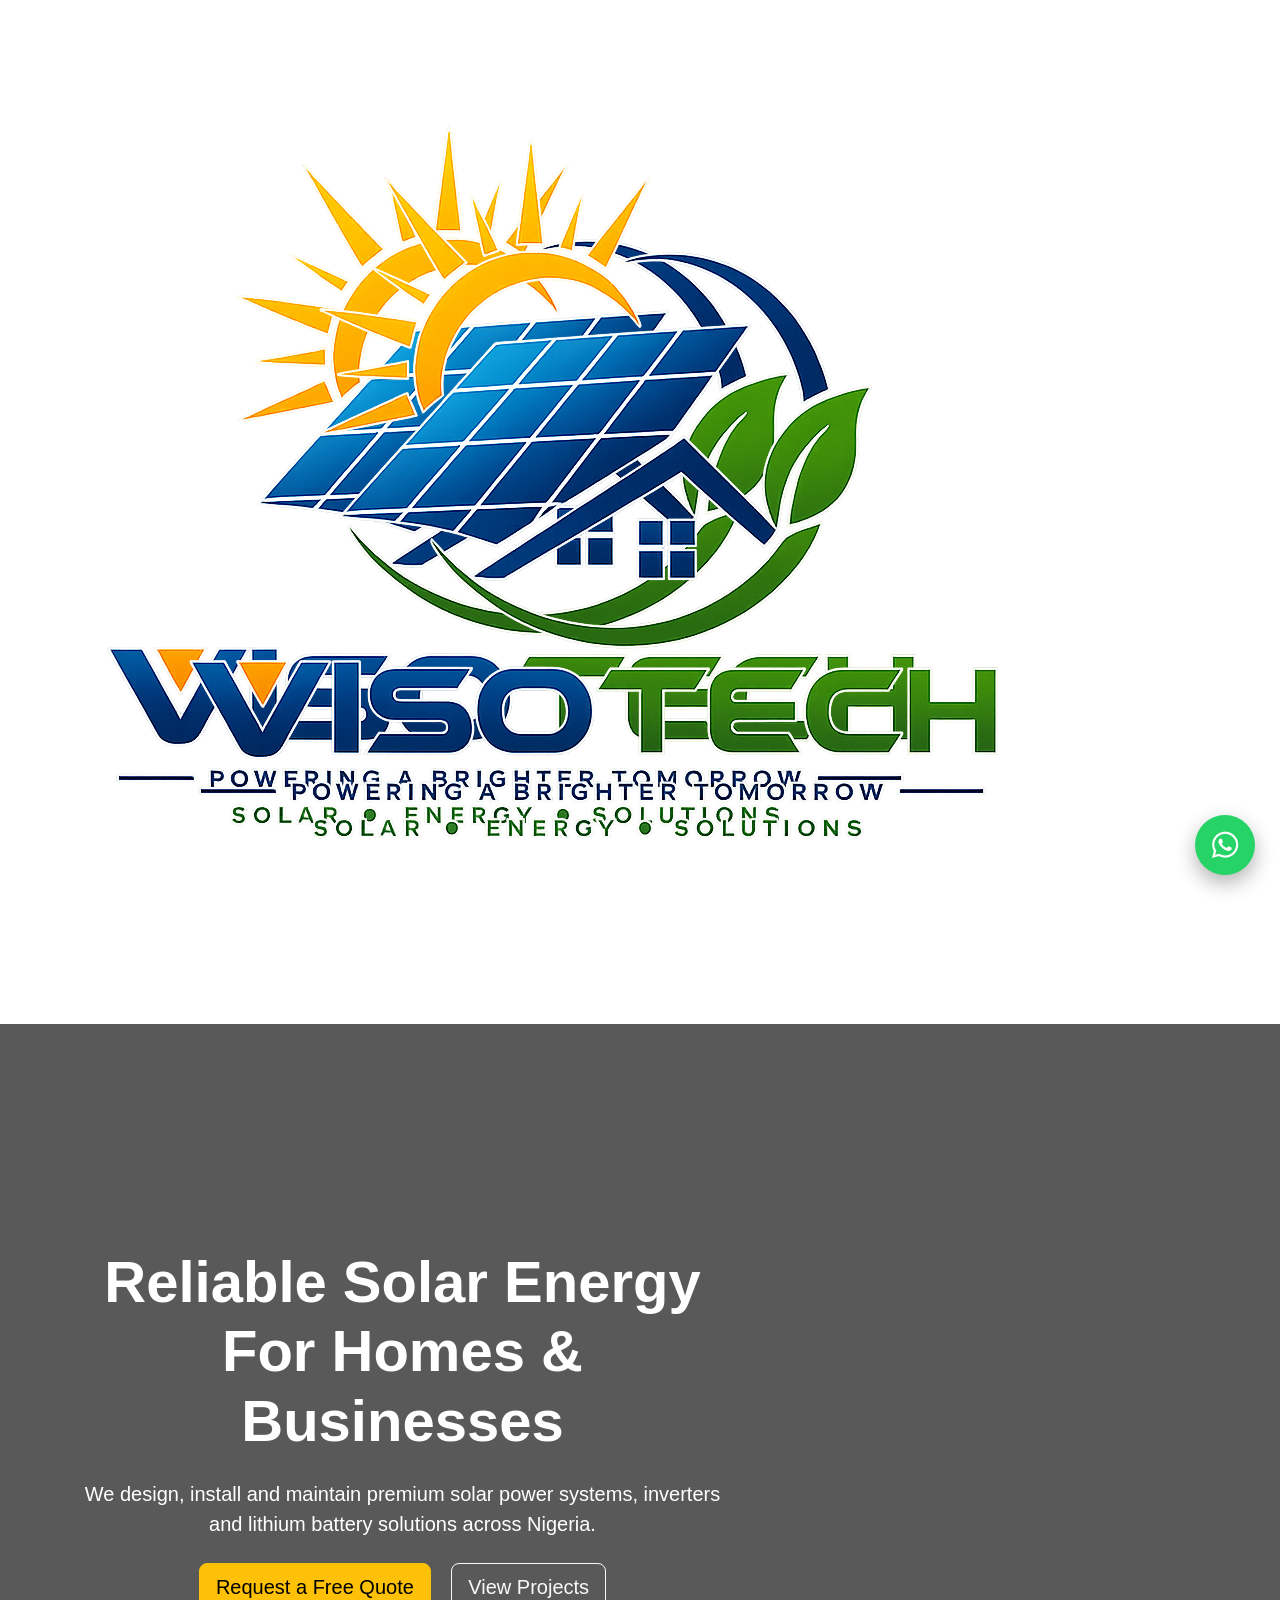
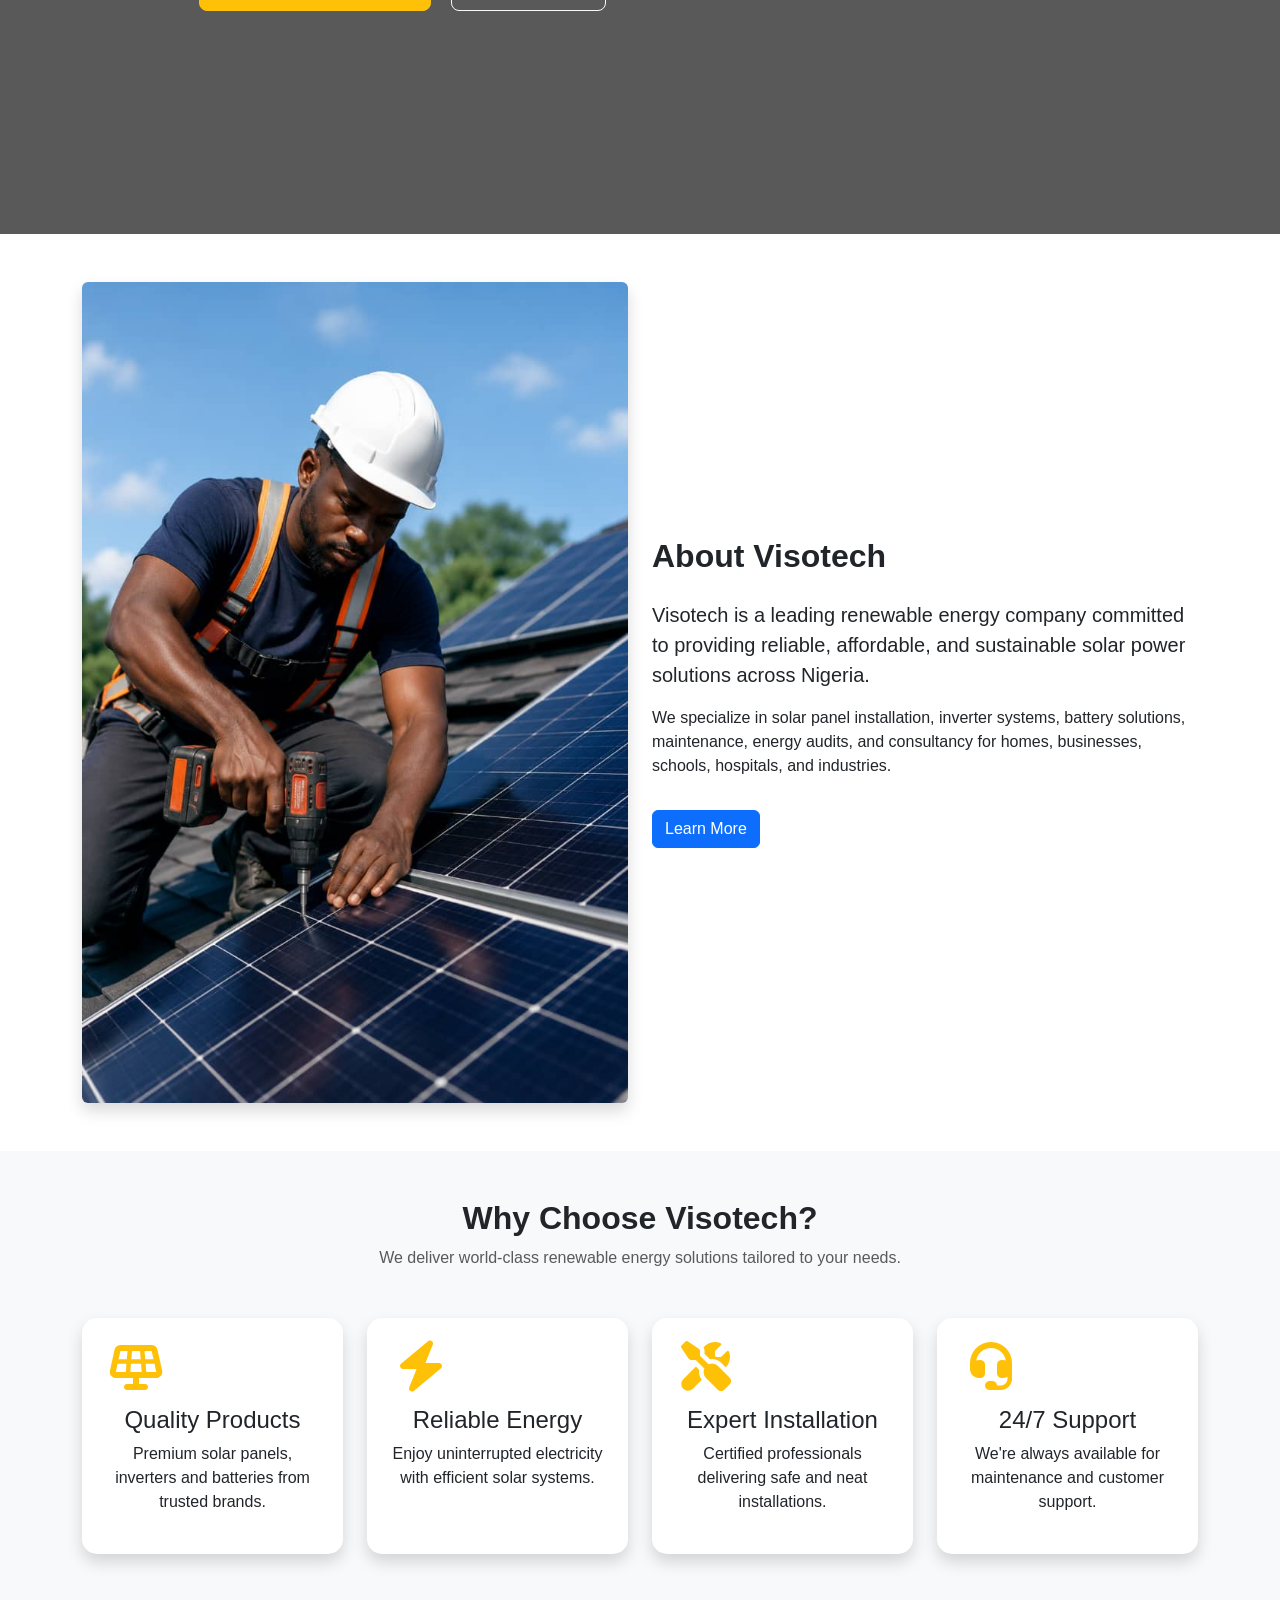
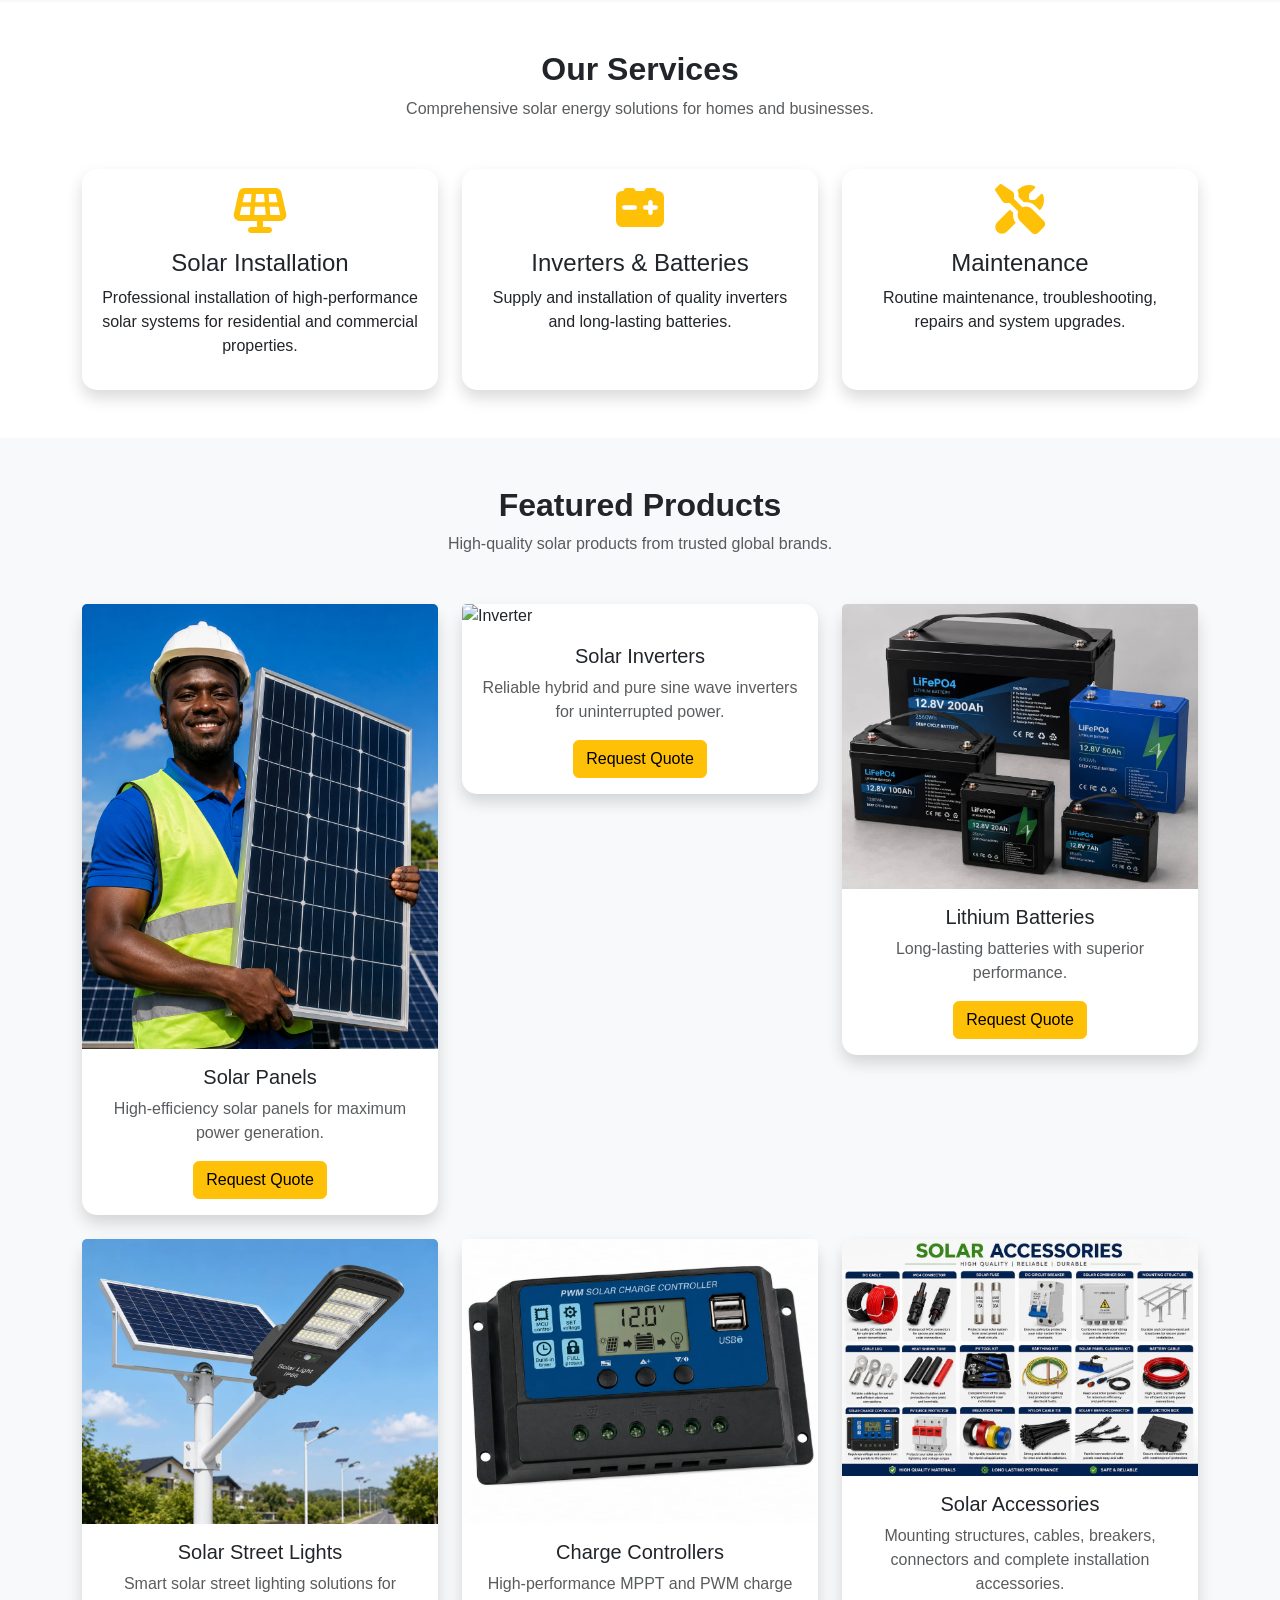
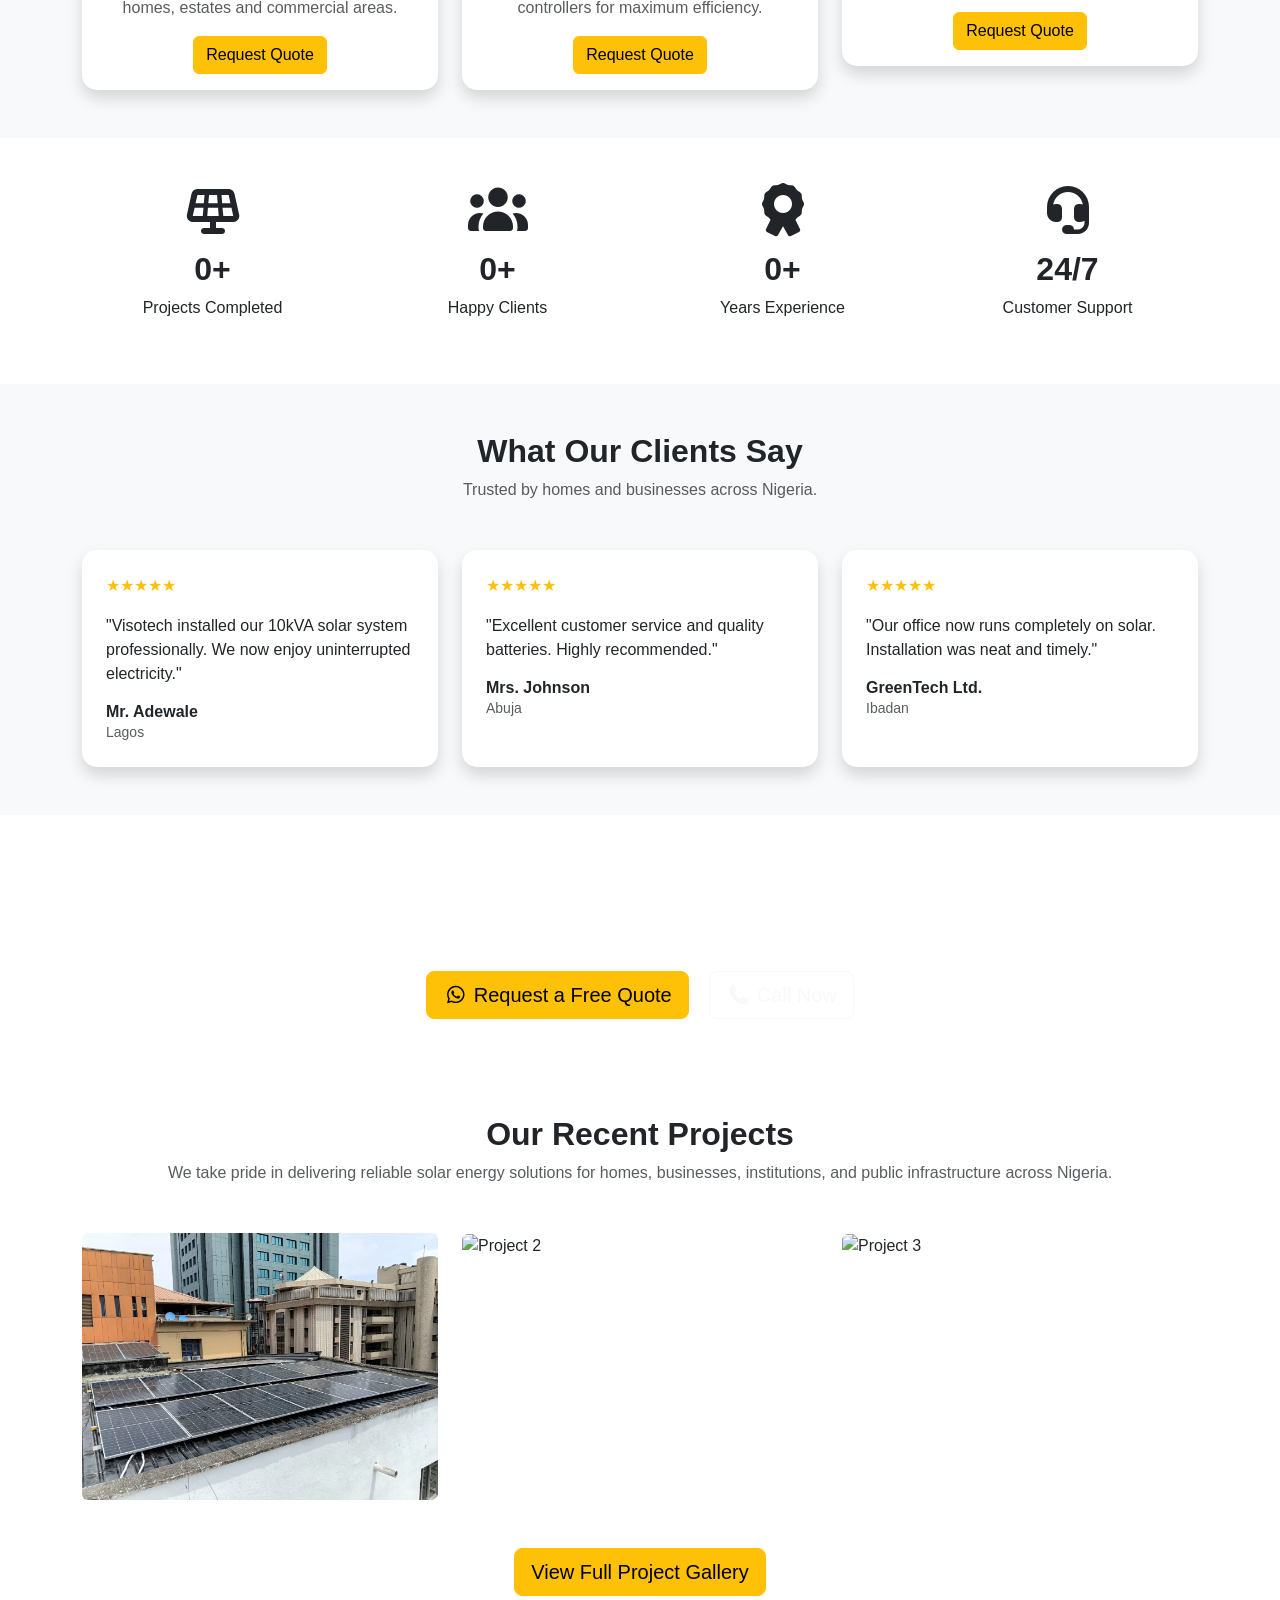
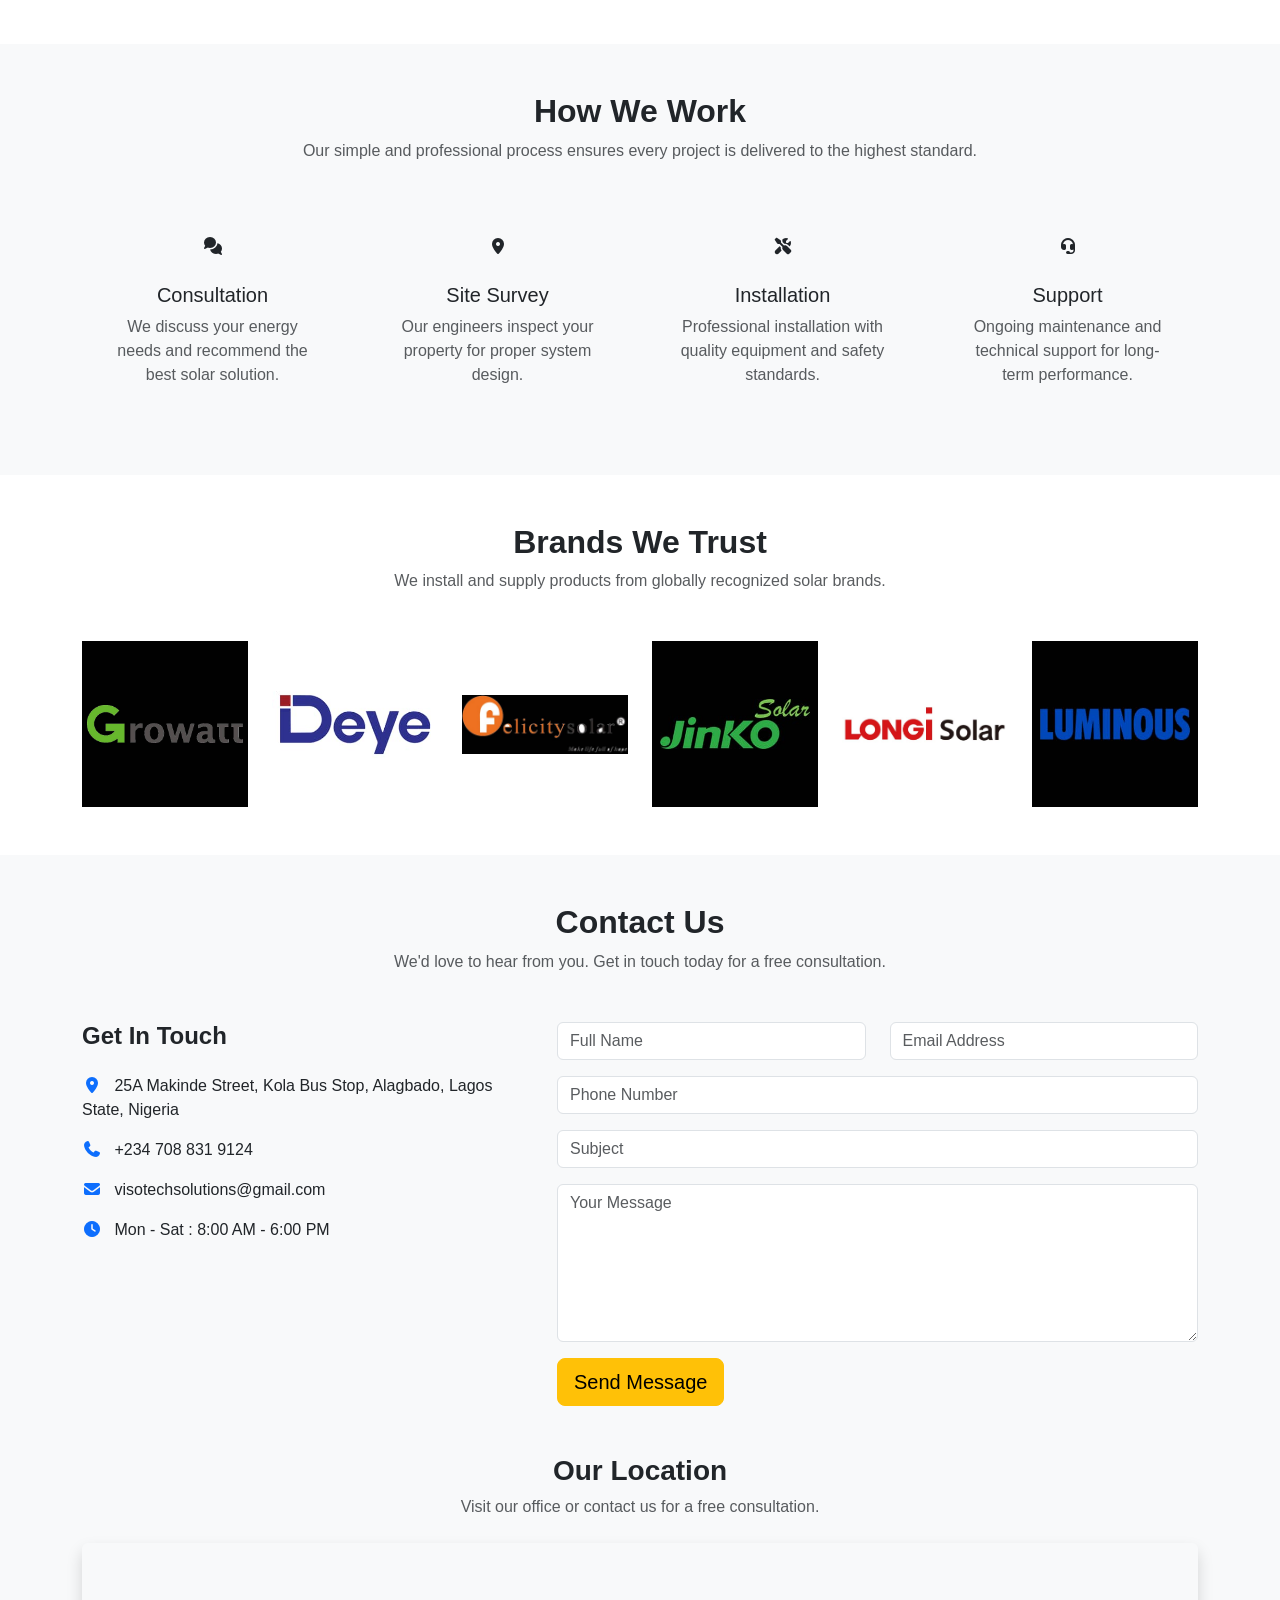
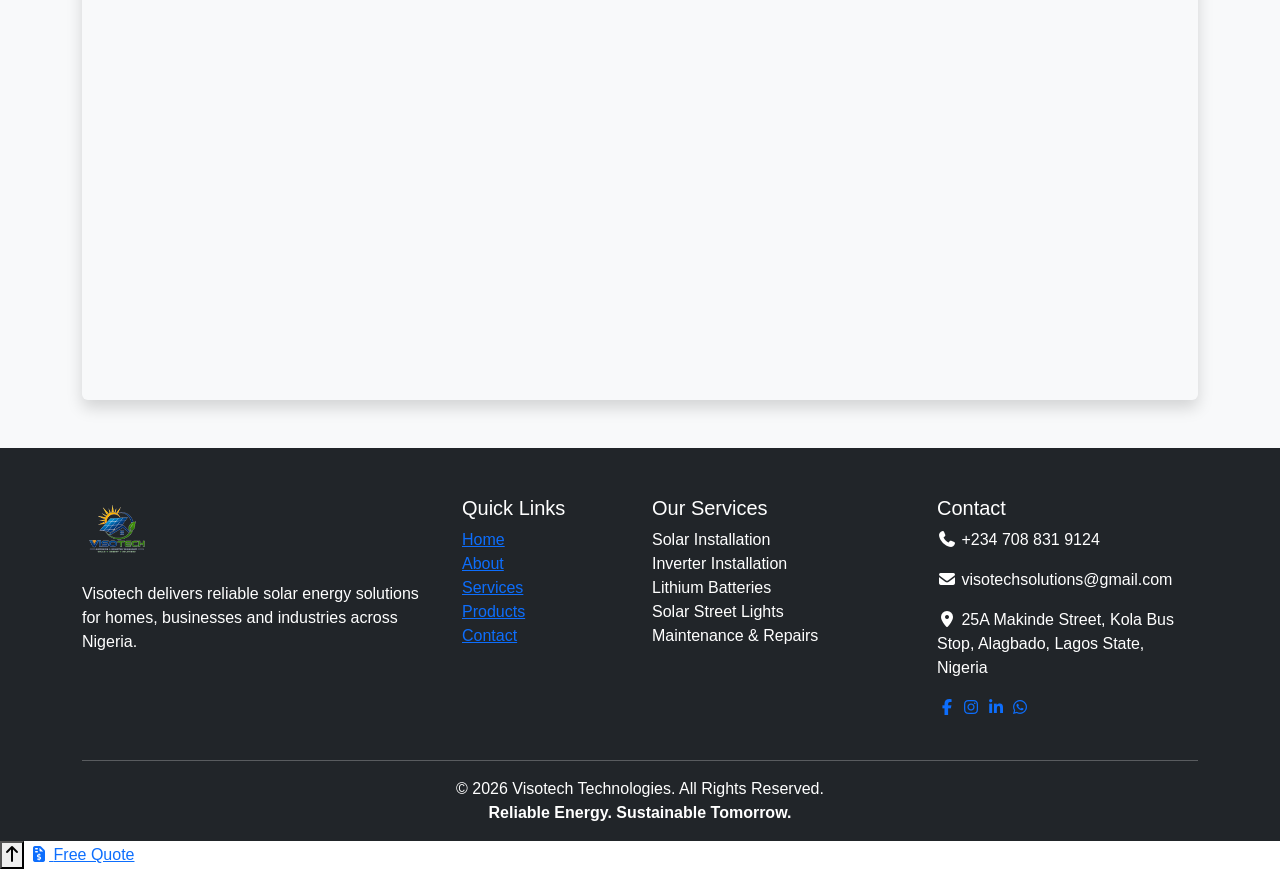
==== commit db81c545: "Add files via upload" ====
--- a/index.html
+++ b/index.html
@@ -609,7 +609,7 @@
 
 <!-- Testimonials -->
 
-<section is="testimonials" class="py-5 bg-light" data-aos="fade-up">
+<section id="testimonials" class="py-5 bg-light" data-aos="fade-up">
 
     <div class="container">
 
@@ -991,6 +991,9 @@
             <div class="col-lg-7">
 
                 <form action="https://api.web3forms.com/submit" method="POST">
+                    <form id="contactForm"
+      action="https://api.web3forms.com/submit"
+      method="POST">
 
     <!-- Your Web3Forms Access Key -->
     <input type="hidden" name="access_key" value="9755884e-614e-4bb8-a669-60a801b51e3c">
@@ -1207,44 +1210,5 @@
     <span>Free Quote</span>
 </a>
 
-<script>
-const lightbox = GLightbox({
-    touchNavigation: true,
-    loop: true,
-    zoomable: true
-});
-</script>
-
-<script>
-emailjs.init({
-    publicKey: "1QsBKly5aKe0UgHw0",
-});
-
-document.getElementById("contactForm").addEventListener("submit", function(event){
-
-    event.preventDefault();
-
-    emailjs.sendForm(
-    "service_nojecxn",
-    "template_rqbkclf",
-    this,
-    "1QsBKly5aKe0UgHw0"
-)
-.then(function(response){
-
-    console.log("SUCCESS:", response);
-    alert("SUCCESS: " + JSON.stringify(response));
-
-    document.getElementById("contactForm").reset();
-
-})
-.catch(function(error){
-
-    console.log("ERROR:", error);
-    alert("ERROR: " + JSON.stringify(error));
-
-});
-</script>
-
 </body>
 </html>
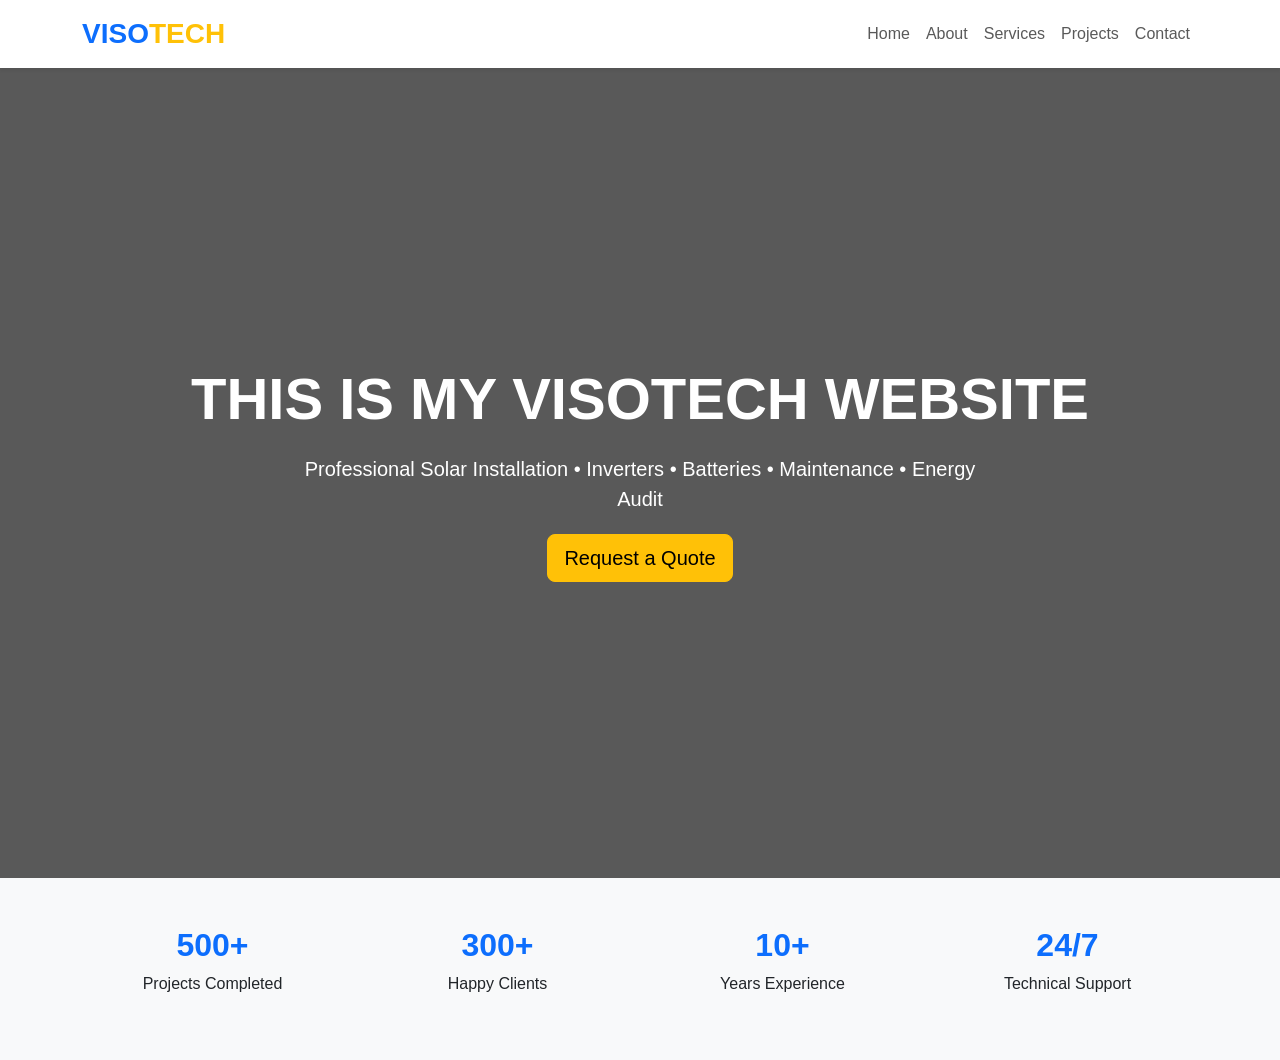
==== commit 774bd0f8: "Add files via upload" ====
--- a/index.html
+++ b/index.html
@@ -1,561 +1,111 @@
 <!DOCTYPE html>
 <html lang="en">
+
 <head>
+
     <meta charset="UTF-8">
-    <meta name="viewport" content="width=device-width, initial-scale=1.0">
-    <title>Visotech Solutions | Solar Installation, Inverters & Lithium Batteries in Lagos, Nigeria</title>
 
-    <meta name="description" content="Visotech Solutions provides professional solar panel installation, inverters, lithium batteries, solar street lights, and renewable energy solutions for homes and businesses in Lagos and across Nigeria.">
+    <meta name="viewport"
+          content="width=device-width, initial-scale=1.0">
 
-<meta name="keywords" content="Solar Installation Lagos, Solar Company Nigeria, Solar Panels, Inverters, Lithium Batteries, Solar Street Lights, Renewable Energy, Visotech Solutions">
+    <title>Visotech | Reliable Energy, Sustainable Tomorrow</title>
 
-<meta name="author" content="Visotech Solutions">
+    <!-- Bootstrap -->
 
-<meta name="robots" content="index, follow">
+    <link href="https://cdn.jsdelivr.net/npm/bootstrap@5.3.7/dist/css/bootstrap.min.css" rel="stylesheet">
 
-<meta name="theme-color" content="#f4b400">
+    <!-- Font Awesome -->
 
-<meta property="og:title" content="Visotech Solutions | Solar Installation & Renewable Energy">
+    <link rel="stylesheet"
+href="https://cdnjs.cloudflare.com/ajax/libs/font-awesome/6.7.2/css/all.min.css">
 
-<meta property="og:description" content="Professional solar panel installation, inverters, lithium batteries, and renewable energy solutions in Lagos, Nigeria.">
+    <!-- Google Font -->
 
-<meta property="og:type" content="website">
+    <link href="https://fonts.googleapis.com/css2?family=Poppins:wght@300;400;500;600;700&display=swap"
+rel="stylesheet">
 
-<meta property="og:site_name" content="Visotech Solutions">
+    <!-- CSS -->
 
-<meta property="og:locale" content="en_NG">
-
-<link rel="icon" type="image/png" href="images/Viso logo.png">
-
-<script type="application/ld+json">
-{
-  "@context": "https://schema.org",
-  "@type": "LocalBusiness",
-  "name": "Visotech Solutions",
-  "image": "images/Viso logo.png",
-  "description": "Professional solar panel installation, inverters, lithium batteries, solar street lights and renewable energy solutions in Lagos, Nigeria.",
-  "telephone": "+2347088319124",
-  "email": "visotechsolutions@gmail.com",
-  "address": {
-    "@type": "PostalAddress",
-    "streetAddress": "25A Makinde Street, Kola Bus Stop, Alagbado",
-    "addressLocality": "Lagos",
-    "addressCountry": "Nigeria"
-  },
-  "areaServed": "Nigeria"
-}
-</script>
-
-    <link rel="stylesheet" href="css/bootstrap.min.css">
-
-    <link rel="stylesheet" href="css/all.min.css">
-
-    <link rel="stylesheet"  href="css/aos.css">
     <link rel="stylesheet" href="css/style.css">
 
 </head>
 
 <body>
-    <!-- Preloader -->
 
-<div id="preloader">
+<!-- Navigation -->
 
-    <img src="images/Viso logo.png" alt="Visotech Logo">
+<nav class="navbar navbar-expand-lg bg-white shadow-sm sticky-top">
 
-    <div class="loader"></div>
+<div class="container">
+
+<a class="navbar-brand fw-bold fs-3" href="#">
+
+<span class="text-primary">VISO</span><span class="text-warning">TECH</span>
+
+</a>
+
+<button class="navbar-toggler"
+type="button"
+data-bs-toggle="collapse"
+data-bs-target="#navbar">
+
+<span class="navbar-toggler-icon"></span>
+
+</button>
+
+<div class="collapse navbar-collapse" id="navbar">
+
+<ul class="navbar-nav ms-auto">
+
+<li class="nav-item"><a class="nav-link" href="#">Home</a></li>
+
+<li class="nav-item"><a class="nav-link" href="#">About</a></li>
+
+<li class="nav-item"><a class="nav-link" href="#">Services</a></li>
+
+<li class="nav-item"><a class="nav-link" href="#">Projects</a></li>
+
+<li class="nav-item"><a class="nav-link" href="#">Contact</a></li>
+
+</ul>
 
 </div>
 
-<nav class="navbar navbar-expand-lg navbar-dark fixed-top">
-    <div class="container">
+</div>
 
-        <a class="navbar-brand" href="index.html">
-    <img src="images/Viso logo.png" alt="Visotech Logo">
+</nav>
+
+<!-- Hero -->
+
+<section class="hero">
+
+<div class="container text-center">
+
+<h1>
+
+THIS IS MY VISOTECH WEBSITE
+
+</h1>
+
+<p>
+
+Professional Solar Installation • Inverters • Batteries • Maintenance • Energy Audit
+
+</p>
+
+<a href="#" class="btn btn-warning btn-lg">
+
+Request a Quote
+
 </a>
-
-        <button class="navbar-toggler" data-bs-toggle="collapse" data-bs-target="#menu">
-            <span class="navbar-toggler-icon"></span>
-        </button>
-
-        <div class="collapse navbar-collapse" id="menu">
-
-            <ul class="navbar-nav ms-auto">
-
-                <li class="nav-item"><a class="nav-link active" href="#home">Home</a></li>
-
-                <li class="nav-item"><a class="nav-link" href="#about">About</a></li>
-
-                <li class="nav-item"><a class="nav-link" href="#services">Services</a></li>
-
-                <li class="nav-item"><a class="nav-link" href="#projects">Projects</a></li>
-
-                <li class="nav-item"><a class="nav-link" href="#contact">Contact</a></li>
-
-            </ul>
-
-            <button id="theme-toggle" class="btn btn ms-3">
-    <i class="fas fa-moon"></i>
-</button>
-
-        </div>
 
 </div>
 
-    </div>
-</nav>
-
-<!-- Hero Section -->
-
-<section id="home" class="hero" data-aos="fade-up">
-
-    <div class="container text-center">
-
-        <div class="row align-items-center min-vh-100">
-
-            <div class="col-lg-7">
-
-                <h1 class="display-3 fw-bold">
-
-                    Reliable Solar Energy
-                    <br>
-                    For Homes & Businesses
-
-                </h1>
-
-                <p class="lead my-4">
-
-                    We design, install and maintain premium solar power systems,
-                    inverters and lithium battery solutions across Nigeria.
-
-                </p>
-
-                <a href="#contact" class="btn btn-warning btn-lg me-3">
-
-                    Request a Free Quote
-
-                </a>
-
-                <a href="#projects" class="btn btn-outline-light btn-lg">
-
-                    View Projects
-
-                </a>
-
-            </div>
-
-        </div>
-
-    </div>
-
 </section>
 
-</section>
+<!-- Statistics -->
 
-<!-- About Section -->
-
-<section id="about" class="py-5" data-aos="fade-right">
-
-    <div class="container">
-
-        <div class="row align-items-center">
-
-            <div class="col-lg-6">
-
-                <img src="images/About us.jpeg"
-                     class="img-fluid rounded shadow"
-                     alt="About Visotech">
-
-            </div>
-
-            <div class="col-lg-6">
-
-                <h2 class="fw-bold mb-4">
-                    About Visotech
-                </h2>
-
-                <p class="lead">
-
-                    Visotech is a leading renewable energy company committed to providing reliable, affordable, and sustainable solar power solutions across Nigeria.
-
-                </p>
-
-                <p>
-
-                    We specialize in solar panel installation, inverter systems, battery solutions, maintenance, energy audits, and consultancy for homes, businesses, schools, hospitals, and industries.
-
-                </p>
-
-                <a href="#about" class="btn btn-primary mt-3">
-                    Learn More
-                </a>
-
-            </div>
-
-        </div>
-
-    </div>
-
-</section>
-
-<a href="https://wa.me/2348140899419"
-   class="whatsapp"
-   target="_blank">
-    <i class="fa-brands fa-whatsapp"></i>
-</a>
-
-<!-- Why Choose Us -->
-
-<section class="py-5 bg-light" data-aos="zoom-in">
-
-    <div class="container">
-
-        <div class="text-center mb-5">
-
-            <h2 class="fw-bold">
-                Why Choose Visotech?
-            </h2>
-
-            <p class="text-muted">
-                We deliver world-class renewable energy solutions tailored to your needs.
-            </p>
-
-        </div>
-
-        <div class="row g-4">
-
-            <div class="col-md-3">
-
-                <div class="card h-100 shadow border-0 text-center p-4 feature-card">
-
-                    <i class="fas fa-solar-panel fa-3x text-warning mb-3"></i>
-
-                    <h4>Quality Products</h4>
-
-                    <p>
-                        Premium solar panels, inverters and batteries from trusted brands.
-                    </p>
-
-                </div>
-
-            </div>
-
-            <div class="col-md-3">
-
-                <div class="card h-100 shadow border-0 text-center p-4 feature-card">
-
-                    <i class="fas fa-bolt fa-3x text-warning mb-3"></i>
-
-                    <h4>Reliable Energy</h4>
-
-                    <p>
-                        Enjoy uninterrupted electricity with efficient solar systems.
-                    </p>
-
-                </div>
-
-            </div>
-
-            <div class="col-md-3">
-
-                <div class="card h-100 shadow border-0 text-center p-4 feature-card">
-
-                    <i class="fas fa-tools fa-3x text-warning mb-3"></i>
-
-                    <h4>Expert Installation</h4>
-
-                    <p>
-                        Certified professionals delivering safe and neat installations.
-                    </p>
-
-                </div>
-
-            </div>
-
-            <div class="col-md-3">
-
-                <div class="card h-100 shadow border-0 text-center p-4 feature-card">
-
-                    <i class="fas fa-headset fa-3x text-warning mb-3"></i>
-
-                    <h4>24/7 Support</h4>
-
-                    <p>
-                        We're always available for maintenance and customer support.
-                    </p>
-
-                </div>
-
-            </div>
-
-        </div>
-
-    </div>
-
-</section>
-
-<!-- Our Services -->
-
-<section id="services" class="py-5" data-aos="fade-up">
-
-    <div class="container">
-
-        <div class="text-center mb-5">
-
-            <h2 class="fw-bold">Our Services</h2>
-
-            <p class="text-muted">
-                Comprehensive solar energy solutions for homes and businesses.
-            </p>
-
-        </div>
-
-        <div class="row g-4">
-
-            <div class="col-lg-4 col-md-6">
-
-                <div class="card h-100 shadow border-0 service-card">
-
-                    <div class="card-body text-center">
-
-                        <i class="fas fa-solar-panel fa-3x text-warning mb-3"></i>
-
-                        <h4>Solar Installation</h4>
-
-                        <p>
-                            Professional installation of high-performance solar systems for residential and commercial properties.
-                        </p>
-
-                    </div>
-
-                </div>
-
-            </div>
-
-            <div class="col-lg-4 col-md-6">
-
-                <div class="card h-100 shadow border-0 service-card">
-
-                    <div class="card-body text-center">
-
-                        <i class="fas fa-car-battery fa-3x text-warning mb-3"></i>
-
-                        <h4>Inverters & Batteries</h4>
-
-                        <p>
-                            Supply and installation of quality inverters and long-lasting batteries.
-                        </p>
-
-                    </div>
-
-                </div>
-
-            </div>
-
-            <div class="col-lg-4 col-md-6">
-
-                <div class="card h-100 shadow border-0 service-card">
-
-                    <div class="card-body text-center">
-
-                        <i class="fas fa-screwdriver-wrench fa-3x text-warning mb-3"></i>
-
-                        <h4>Maintenance</h4>
-
-                        <p>
-                            Routine maintenance, troubleshooting, repairs and system upgrades.
-                        </p>
-
-                    </div>
-
-                </div>
-
-            </div>
-
-        </div>
-
-    </div>
-
-</section>
-
-
-
-<!-- Featured Products -->
-
-<section id="products" class="py-5 bg-light" data-aos="fade-left">
-
-    <div class="container">
-
-        <div class="text-center mb-5">
-
-            <h2 class="fw-bold">Featured Products</h2>
-
-            <p class="text-muted">
-                High-quality solar products from trusted global brands.
-            </p>
-
-        </div>
-
-        <div class="row g-4">
-
-            <div class="col-lg-4 col-md-6">
-
-                <div class="card product-card shadow border-0">
-
-                    <img src="images/solar-panel.png" class="card-img-top" alt="Solar Panel">
-
-                    <div class="card-body text-center">
-
-                        <h5>Solar Panels</h5>
-
-                        <p class="text-muted">
-                            High-efficiency solar panels for maximum power generation.
-                        </p>
-
-                        <a href="#contact" class="btn btn-warning">
-                            Request Quote
-                        </a>
-
-                    </div>
-
-                </div>
-
-            </div>
-
-            <div class="col-lg-4 col-md-6">
-
-                <div class="card product-card shadow border-0">
-
-                    <img src="images/inverter.jpeg" class="card-img-top" alt="Inverter">
-
-                    <div class="card-body text-center">
-
-                        <h5>Solar Inverters</h5>
-
-                        <p class="text-muted">
-                            Reliable hybrid and pure sine wave inverters for uninterrupted power.
-                        </p>
-
-                        <a href="#contact" class="btn btn-warning">
-                            Request Quote
-                        </a>
-
-                    </div>
-
-                </div>
-
-            </div>
-
-            <div class="col-lg-4 col-md-6">
-
-                <div class="card product-card shadow border-0">
-
-                    <img src="images/Lithium Battery.jpeg" class="card-img-top" alt="Battery">
-
-                    <div class="card-body text-center">
-
-                        <h5>Lithium Batteries</h5>
-
-                        <p class="text-muted">
-                            Long-lasting batteries with superior performance.
-                        </p>
-
-                        <a href="#contact" class="btn btn-warning">
-                            Request Quote
-                        </a>
-
-                    </div>
-
-                </div>
-
-            </div>
-
-<!-- Solar Street Lights -->
-
-<div class="col-lg-4 col-md-6">
-
-    <div class="card product-card shadow border-0">
-
-        <img src="images/Street Light.jpeg" class="card-img-top" alt="Solar Street Light">
-
-        <div class="card-body text-center">
-
-            <h5>Solar Street Lights</h5>
-
-            <p class="text-muted">
-                Smart solar street lighting solutions for homes, estates and commercial areas.
-            </p>
-
-            <a href="#contact" class="btn btn-warning">
-                Request Quote
-            </a>
-
-        </div>
-
-    </div>
-
-</div>
-
-<!-- Charge Controllers -->
-
-<div class="col-lg-4 col-md-6">
-
-    <div class="card product-card shadow border-0">
-
-        <img src="images/Control.jpeg" class="card-img-top" alt="Charge Controller">
-
-        <div class="card-body text-center">
-
-            <h5>Charge Controllers</h5>
-
-            <p class="text-muted">
-                High-performance MPPT and PWM charge controllers for maximum efficiency.
-            </p>
-
-            <a href="#contact" class="btn btn-warning">
-                Request Quote
-            </a>
-
-        </div>
-
-    </div>
-
-</div>
-
-<!-- Solar Accessories -->
-
-<div class="col-lg-4 col-md-6">
-
-    <div class="card product-card shadow border-0">
-
-        <img src="images/Accessories.jpeg" class="card-img-top" alt="Solar Accessories">
-
-        <div class="card-body text-center">
-
-            <h5>Solar Accessories</h5>
-
-            <p class="text-muted">
-                Mounting structures, cables, breakers, connectors and complete installation accessories.
-            </p>
-
-            <a href="#contact" class="btn btn-warning">
-                Request Quote
-            </a>
-
-        </div>
-
-    </div>
-
-</div>
-            
-        </div>
-
-    </div>
-
-</section>
-
-<!-- Company Statistics -->
-
-<section class="stats py-5" data-aos="zoom-in">
+<section class="py-5 bg-light">
 
 <div class="container">
 
@@ -563,9 +113,7 @@
 
 <div class="col-md-3">
 
-<i class="fa-solid fa-solar-panel fa-3x mb-3"></i>
-
-<h2><span class="counter" data-target="500">0</span>+</h2>
+<h2 class="text-primary fw-bold">500+</h2>
 
 <p>Projects Completed</p>
 
@@ -573,9 +121,7 @@
 
 <div class="col-md-3">
 
-<i class="fa-solid fa-users fa-3x mb-3"></i>
-
-<h2><span class="counter" data-target="350">0</span>+</h2>
+<h2 class="text-primary fw-bold">300+</h2>
 
 <p>Happy Clients</p>
 
@@ -583,9 +129,7 @@
 
 <div class="col-md-3">
 
-<i class="fa-solid fa-award fa-3x mb-3"></i>
-
-<h2><span class="counter" data-target="10">0</span>+</h2>
+<h2 class="text-primary fw-bold">10+</h2>
 
 <p>Years Experience</p>
 
@@ -593,11 +137,9 @@
 
 <div class="col-md-3">
 
-<i class="fa-solid fa-headset fa-3x mb-3"></i>
+<h2 class="text-primary fw-bold">24/7</h2>
 
-<h2>24/7</h2>
-
-<p>Customer Support</p>
+<p>Technical Support</p>
 
 </div>
 
@@ -607,608 +149,10 @@
 
 </section>
 
-<!-- Testimonials -->
+<!-- Bootstrap -->
 
-<section id="testimonials" class="py-5 bg-light" data-aos="fade-up">
-
-    <div class="container">
-
-        <div class="text-center mb-5">
-            <h2 class="fw-bold">What Our Clients Say</h2>
-            <p class="text-muted">
-                Trusted by homes and businesses across Nigeria.
-            </p>
-        </div>
-
-        <div class="row g-4">
-
-            <div class="col-lg-4">
-
-                <div class="card border-0 shadow p-4 h-100">
-
-                    <div class="text-warning mb-3">
-                        ★★★★★
-                    </div>
-
-                    <p>
-                        "Visotech installed our 10kVA solar system professionally.
-                        We now enjoy uninterrupted electricity."
-                    </p>
-
-                    <h6 class="fw-bold mb-0">
-                        Mr. Adewale
-                    </h6>
-
-                    <small class="text-muted">
-                        Lagos
-                    </small>
-
-                </div>
-
-            </div>
-
-            <div class="col-lg-4">
-
-                <div class="card border-0 shadow p-4 h-100">
-
-                    <div class="text-warning mb-3">
-                        ★★★★★
-                    </div>
-
-                    <p>
-                        "Excellent customer service and quality batteries.
-                        Highly recommended."
-                    </p>
-
-                    <h6 class="fw-bold mb-0">
-                        Mrs. Johnson
-                    </h6>
-
-                    <small class="text-muted">
-                        Abuja
-                    </small>
-
-                </div>
-
-            </div>
-
-            <div class="col-lg-4">
-
-                <div class="card border-0 shadow p-4 h-100">
-
-                    <div class="text-warning mb-3">
-                        ★★★★★
-                    </div>
-
-                    <p>
-                        "Our office now runs completely on solar.
-                        Installation was neat and timely."
-                    </p>
-
-                    <h6 class="fw-bold mb-0">
-                        GreenTech Ltd.
-                    </h6>
-
-                    <small class="text-muted">
-                        Ibadan
-                    </small>
-
-                </div>
-
-            </div>
-
-        </div>
-
-    </div>
-
-</section>
-
-<!-- Call To Action -->
-
-<section id="contact" class="cta-section py-5 text-center text-white">
-
-    <div class="container">
-
-        <h2 class="fw-bold mb-3">
-            Ready to Switch to Solar?
-        </h2>
-
-        <p class="lead mb-4">
-            Reduce your electricity bills and enjoy reliable power with Visotech's premium solar solutions.
-        </p>
-
-        <a href="https://wa.me/2348140899419?text=Hello%20Visotech,%20I%20would%20like%20to%20request%20a%20free%20quote."
-           class="btn btn-warning btn-lg me-3"
-           target="_blank">
-
-            <i class="fa-brands fa-whatsapp"></i>
-            Request a Free Quote
-
-        </a>
-
-        <a href="tel:+2348140899419"
-           class="btn btn-outline-light btn-lg">
-
-            <i class="fa-solid fa-phone"></i>
-            Call Now
-
-        </a>
-
-    </div>
-
-</section>
-
-<!-- Recent Projects -->
-
-<section id="projects" class="py-5">
-
-    <div class="container">
-
-        <div class="text-center mb-5">
-
-           <h2 class="fw-bold">Our Recent Projects</h2>
-
-<p class="text-muted">
-    We take pride in delivering reliable solar energy solutions for homes, businesses, institutions, and public infrastructure across Nigeria.
-</p>
-
-        </div>
-
-        <div class="row g-4">
-
-            <div class="col-md-4">
-
-                <div class="project-card">
-
-                    <img src="images/project 1.jpeg" class="img-fluid rounded" alt="Project 1">
-                    
-
-                </div>
-
-            </div>
-
-            <div class="col-md-4">
-
-                <div class="project-card">
-
-                    <img src="images/project 2.jpeg" class="img-fluid rounded" alt="Project 2">
-
-                </div>
-
-            </div>
-
-            <div class="col-md-4">
-
-                <div class="project-card">
-
-                    <img src="images/project 3.jpeg" class="img-fluid rounded" alt="Project 3">
-
-                </div>
-
-            </div>
-
-<div class="text-center mt-5">
-    <a href="gallery.html" class="btn btn-warning btn-lg">
-        View Full Project Gallery
-    </a>
-</div>
-
-        </div>
-
-    </div>
-
-</section>
-
-<!-- How We Work -->
-
-<section class="py-5 bg-light" id="process" data-aos="fade-up">
-
-    <div class="container">
-
-        <div class="text-center mb-5">
-            <h2 class="fw-bold">How We Work</h2>
-            <p class="text-muted">
-                Our simple and professional process ensures every project is delivered to the highest standard.
-            </p>
-        </div>
-
-        <div class="row text-center g-4">
-
-            <div class="col-lg-3 col-md-6">
-
-                <div class="process-card p-4">
-
-                    <div class="process-icon">
-                        <i class="fa-solid fa-comments"></i>
-                    </div>
-
-                    <h5 class="mt-4">Consultation</h5>
-
-                    <p class="text-muted">
-                        We discuss your energy needs and recommend the best solar solution.
-                    </p>
-
-                </div>
-
-            </div>
-
-            <div class="col-lg-3 col-md-6">
-
-                <div class="process-card p-4">
-
-                    <div class="process-icon">
-                        <i class="fa-solid fa-location-dot"></i>
-                    </div>
-
-                    <h5 class="mt-4">Site Survey</h5>
-
-                    <p class="text-muted">
-                        Our engineers inspect your property for proper system design.
-                    </p>
-
-                </div>
-
-            </div>
-
-            <div class="col-lg-3 col-md-6">
-
-                <div class="process-card p-4">
-
-                    <div class="process-icon">
-                        <i class="fa-solid fa-screwdriver-wrench"></i>
-                    </div>
-
-                    <h5 class="mt-4">Installation</h5>
-
-                    <p class="text-muted">
-                        Professional installation with quality equipment and safety standards.
-                    </p>
-
-                </div>
-
-            </div>
-
-            <div class="col-lg-3 col-md-6">
-
-                <div class="process-card p-4">
-
-                    <div class="process-icon">
-                        <i class="fa-solid fa-headset"></i>
-                    </div>
-
-                    <h5 class="mt-4">Support</h5>
-
-                    <p class="text-muted">
-                        Ongoing maintenance and technical support for long-term performance.
-                    </p>
-
-                </div>
-
-            </div>
-
-        </div>
-
-    </div>
-
-</section>
-
-<!-- Trusted Brands -->
-
-<section class="py-5">
-
-    <div class="container">
-
-        <div class="text-center mb-5">
-
-            <h2 class="fw-bold">Brands We Trust</h2>
-
-            <p class="text-muted">
-                We install and supply products from globally recognized solar brands.
-            </p>
-
-        </div>
-
-        <div class="row text-center align-items-center g-4">
-
-            <div class="col-lg-2 col-md-4 col-6">
-                <img src="images/Growatt.jpeg" class="brand-logo img-fluid" alt="Growatt">
-            </div>
-
-            <div class="col-lg-2 col-md-4 col-6">
-                <img src="images/Deye.jpeg" class="brand-logo img-fluid" alt="Deye">
-            </div>
-
-            <div class="col-lg-2 col-md-4 col-6">
-                <img src="images/Felicity.jpeg" class="brand-logo img-fluid" alt="Felicity">
-            </div>
-
-            <div class="col-lg-2 col-md-4 col-6">
-                <img src="images/jinko.jpeg" class="brand-logo img-fluid" alt="Jinko Solar">
-            </div>
-
-            <div class="col-lg-2 col-md-4 col-6">
-                <img src="images/longi solar.jpeg" class="brand-logo img-fluid" alt="LONGi">
-            </div>
-
-            <div class="col-lg-2 col-md-4 col-6">
-                <img src="images/luminous.jpeg" class="brand-logo img-fluid" alt="Luminous">
-            </div>
-
-        </div>
-
-    </div>
-
-</section>
-
-<!-- Contact Section -->
-
-<section id="contact" class="py-5 bg-light" data-aos="fade-up">
-
-    <div class="container">
-
-        <div class="text-center mb-5">
-
-            <h2 class="fw-bold">Contact Us</h2>
-
-            <p class="text-muted">
-                We'd love to hear from you. Get in touch today for a free consultation.
-            </p>
-
-        </div>
-
-        <div class="row">
-
-            <!-- Contact Information -->
-
-            <div class="col-lg-5 mb-4">
-
-                <h4 class="fw-bold mb-4">Get In Touch</h4>
-
-                <p>
-                    <i class="fa-solid fa-location-dot text-primary me-2"></i>
-                    25A Makinde Street, Kola Bus Stop, Alagbado, Lagos State, Nigeria
-                </p>
-
-                <p>
-                    <i class="fa-solid fa-phone text-primary me-2"></i>
-                    +234 708 831 9124
-                </p>
-
-                <p>
-                    <i class="fa-solid fa-envelope text-primary me-2"></i>
-                    visotechsolutions@gmail.com
-                </p>
-
-                <p>
-                    <i class="fa-solid fa-clock text-primary me-2"></i>
-                    Mon - Sat : 8:00 AM - 6:00 PM
-                </p>
-
-            </div>
-
-            <!-- Contact Form -->
-
-            <div class="col-lg-7">
-
-                <form action="https://api.web3forms.com/submit" method="POST">
-                    <form id="contactForm"
-      action="https://api.web3forms.com/submit"
-      method="POST">
-
-    <!-- Your Web3Forms Access Key -->
-    <input type="hidden" name="access_key" value="9755884e-614e-4bb8-a669-60a801b51e3c">
-
-    <!-- Optional -->
-    <input type="hidden" name="subject" value="New Enquiry from Visotech Website">
-    <input type="hidden" name="from_name" value="Visotech Website">
-
-    <div class="row">
-
-        <div class="col-md-6 mb-3">
-            <input type="text" class="form-control" name="name" placeholder="Full Name" required>
-        </div>
-
-        <div class="col-md-6 mb-3">
-            <input type="email" class="form-control" name="email" placeholder="Email Address" required>
-        </div>
-
-    </div>
-
-    <div class="mb-3">
-        <input type="text" class="form-control" name="phone" placeholder="Phone Number">
-    </div>
-
-    <div class="mb-3">
-        <input type="text" class="form-control" name="subject" placeholder="Subject" required>
-    </div>
-
-    <div class="mb-3">
-        <textarea class="form-control" name="message" rows="6" placeholder="Your Message" required></textarea>
-    </div>
-
-    <button type="submit" class="btn btn-warning btn-lg">
-        Send Message
-    </button>
-
-</form>
-
-            </div>
-
-        </div>
-
-    </div>
-
-</section>
-
-<!-- Google Map -->
-
-<section class="pb-5 bg-light">
-
-    <div class="container">
-
-        <div class="text-center mb-4">
-
-            <h3 class="fw-bold">Our Location</h3>
-
-            <p class="text-muted">
-                Visit our office or contact us for a free consultation.
-            </p>
-
-        </div>
-
-        <div class="shadow rounded overflow-hidden">
-
-            <iframe
-                src="https://www.google.com/maps/embed?pb=!4v1783954900435!6m8!1m7!1sPOJsCR1G1DAS0jEve8Rsdw!2m2!1d6.670584723935981!2d3.249778161141917!3f148.28509527667333!4f-0.7944443539949049!5f0.7820865974627469"
-                width="100%"
-                height="450"
-                style="border:0;"
-                allowfullscreen=""
-                loading="lazy"
-                referrerpolicy="no-referrer-when-downgrade">
-            </iframe>
-
-        </div>
-
-    </div>
-
-</section>
-
-<!-- Footer -->
-
-<footer class="bg-dark text-white pt-5 pb-3">
-
-    <div class="container">
-
-        <div class="row">
-
-            <!-- Company -->
-
-            <div class="col-lg-4 mb-4">
-
-                <img src="images/Viso logo.png" alt="Visotech Logo" height="70">
-
-                <p class="mt-3">
-                    Visotech delivers reliable solar energy solutions for homes,
-                    businesses and industries across Nigeria.
-                </p>
-
-            </div>
-
-            <!-- Quick Links -->
-
-            <div class="col-lg-2 mb-4">
-
-                <h5>Quick Links</h5>
-
-                <ul class="list-unstyled">
-
-                    <li><a href="#" class="footer-link">Home</a></li>
-                    <li><a href="#about" class="footer-link">About</a></li>
-                    <li><a href="#services" class="footer-link">Services</a></li>
-                    <li><a href="#products" class="footer-link">Products</a></li>
-                    <li><a href="#contact" class="footer-link">Contact</a></li>
-
-                </ul>
-
-            </div>
-
-            <!-- Services -->
-
-            <div class="col-lg-3 mb-4">
-
-                <h5>Our Services</h5>
-
-                <ul class="list-unstyled">
-
-                    <li>Solar Installation</li>
-                    <li>Inverter Installation</li>
-                    <li>Lithium Batteries</li>
-                    <li>Solar Street Lights</li>
-                    <li>Maintenance & Repairs</li>
-
-                </ul>
-
-            </div>
-
-            <!-- Contact -->
-
-            <div class="col-lg-3 mb-4">
-
-                <h5>Contact</h5>
-
-                <p>
-                    <i class="fa-solid fa-phone"></i>
-                    +234 708 831 9124
-                </p>
-
-                <p>
-                    <i class="fa-solid fa-envelope"></i>
-                    visotechsolutions@gmail.com
-                </p>
-
-                <p>
-                    <i class="fa-solid fa-location-dot"></i>
-                    25A Makinde Street, Kola Bus Stop, Alagbado, Lagos State, Nigeria
-                </p>
-
-                <div class="mt-3">
-
-                    <a href="#" class="social-icon"><i class="fab fa-facebook-f"></i></a>
-
-                    <a href="#" class="social-icon"><i class="fab fa-instagram"></i></a>
-
-                    <a href="#" class="social-icon"><i class="fab fa-linkedin-in"></i></a>
-
-                    <a href="https://wa.me/2348140899419" class="social-icon">
-                        <i class="fab fa-whatsapp"></i>
-                    </a>
-
-                </div>
-
-            </div>
-
-        </div>
-
-        <hr>
-
-        <div class="text-center">
-
-            <p class="mb-0">
-                © 2026 Visotech Technologies. All Rights Reserved.
-                <br>
-                <strong>Reliable Energy. Sustainable Tomorrow.</strong>
-            </p>
-
-        </div>
-
-    </div>
-
-</footer>
-
-<script src="js/bootstrap.bundle.min.js"></script>
-
-<script src="js/aos.js"></script>
-
-<script>
-AOS.init({
-    duration:1000,
-    once:true
-});
-</script>
-
-<script src="js/script.js"></script>
-
-<button id="topBtn">
-    <i class="fa-solid fa-arrow-up"></i>
-</button>
-
-<!-- Floating Quote Button -->
-
-<a href="#contact" class="quote-btn">
-    <i class="fas fa-file-invoice-dollar"></i>
-    <span>Free Quote</span>
-</a>
+<script src="https://cdn.jsdelivr.net/npm/bootstrap@5.3.7/dist/js/bootstrap.bundle.min.js"></script>
 
 </body>
+
 </html>
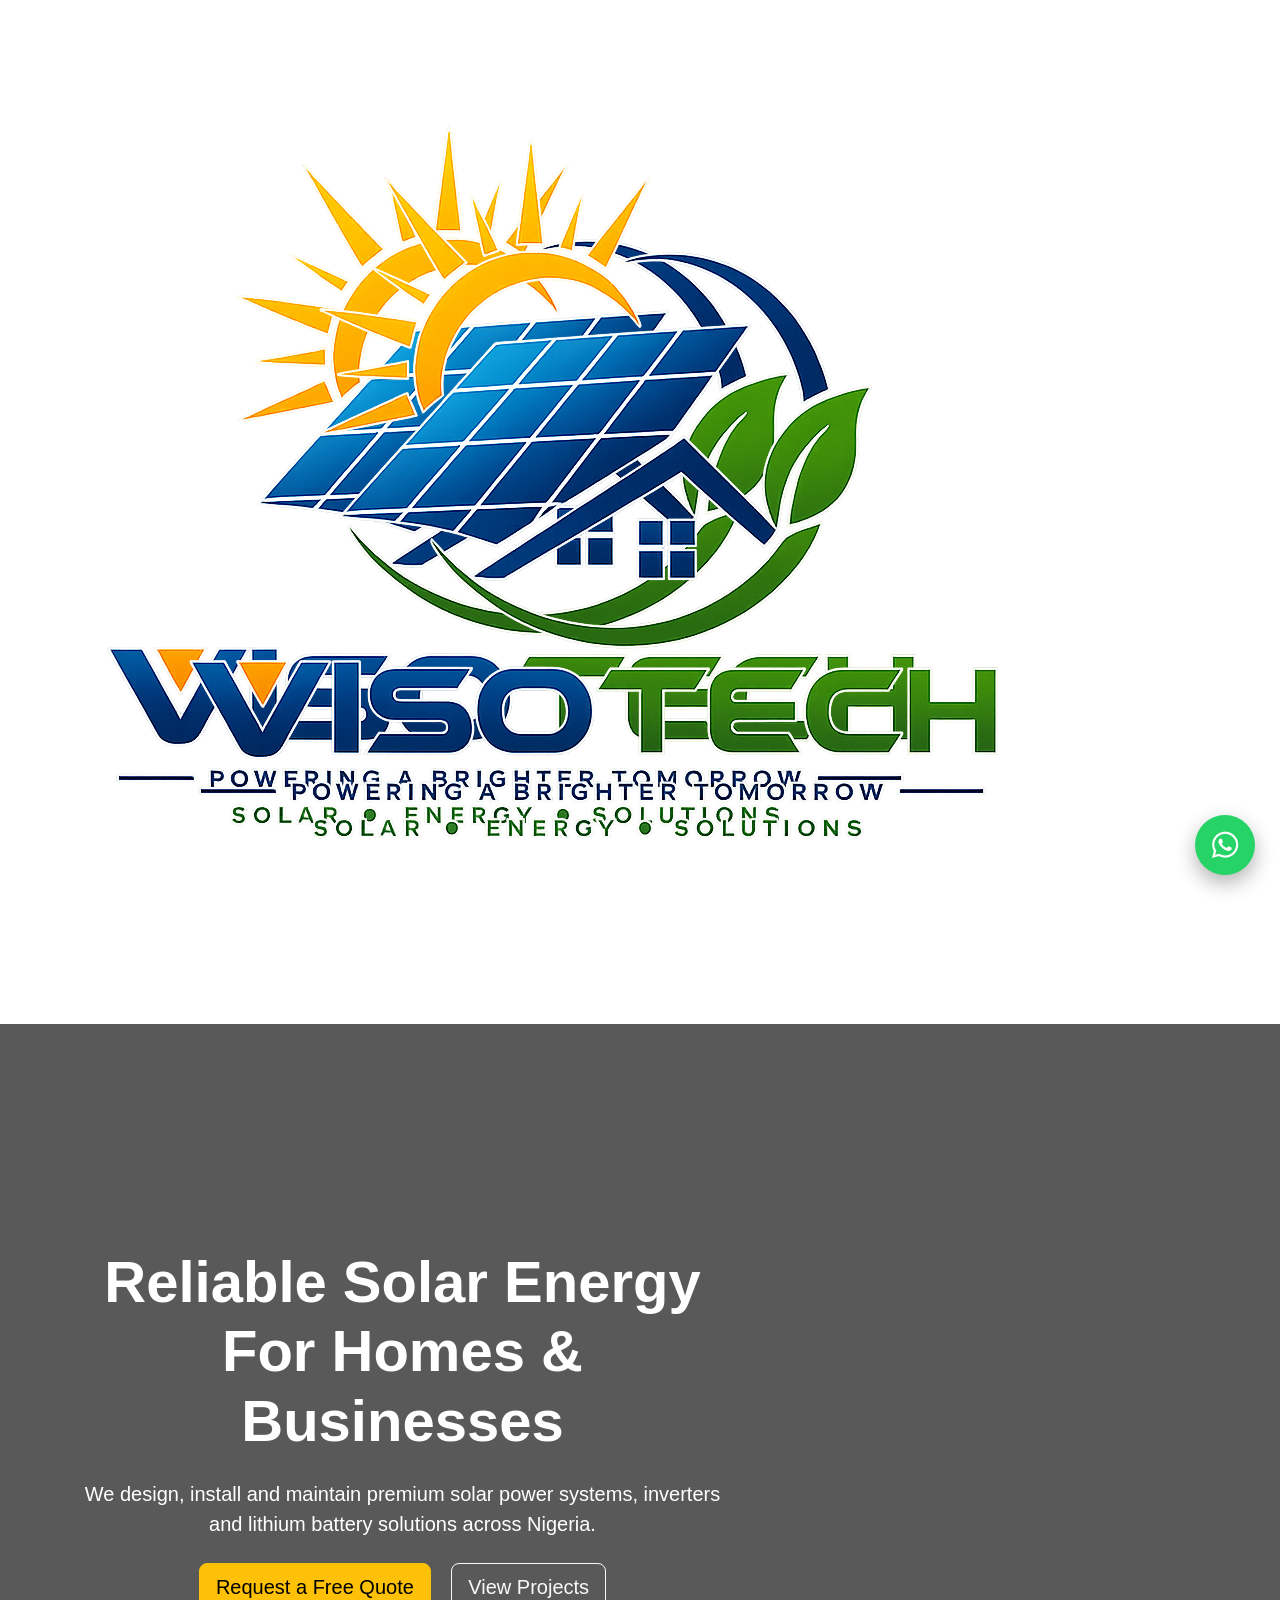
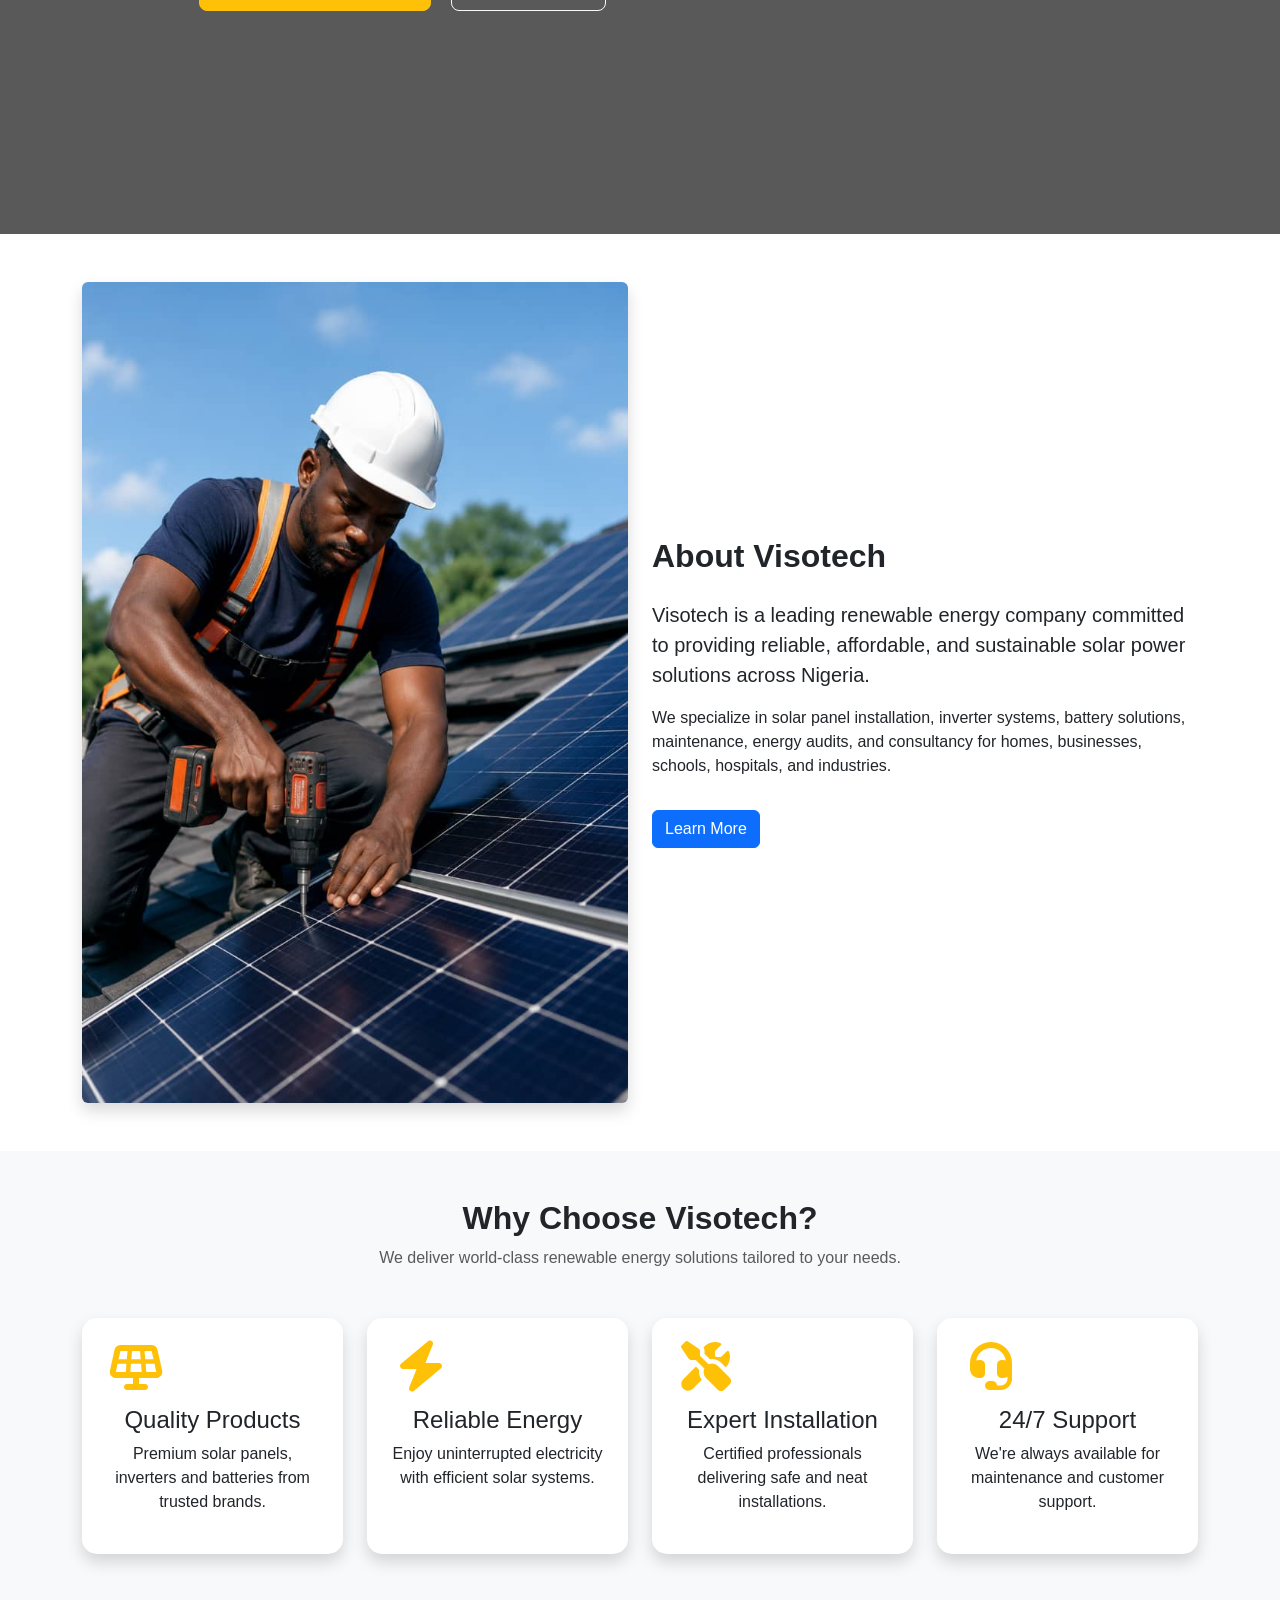
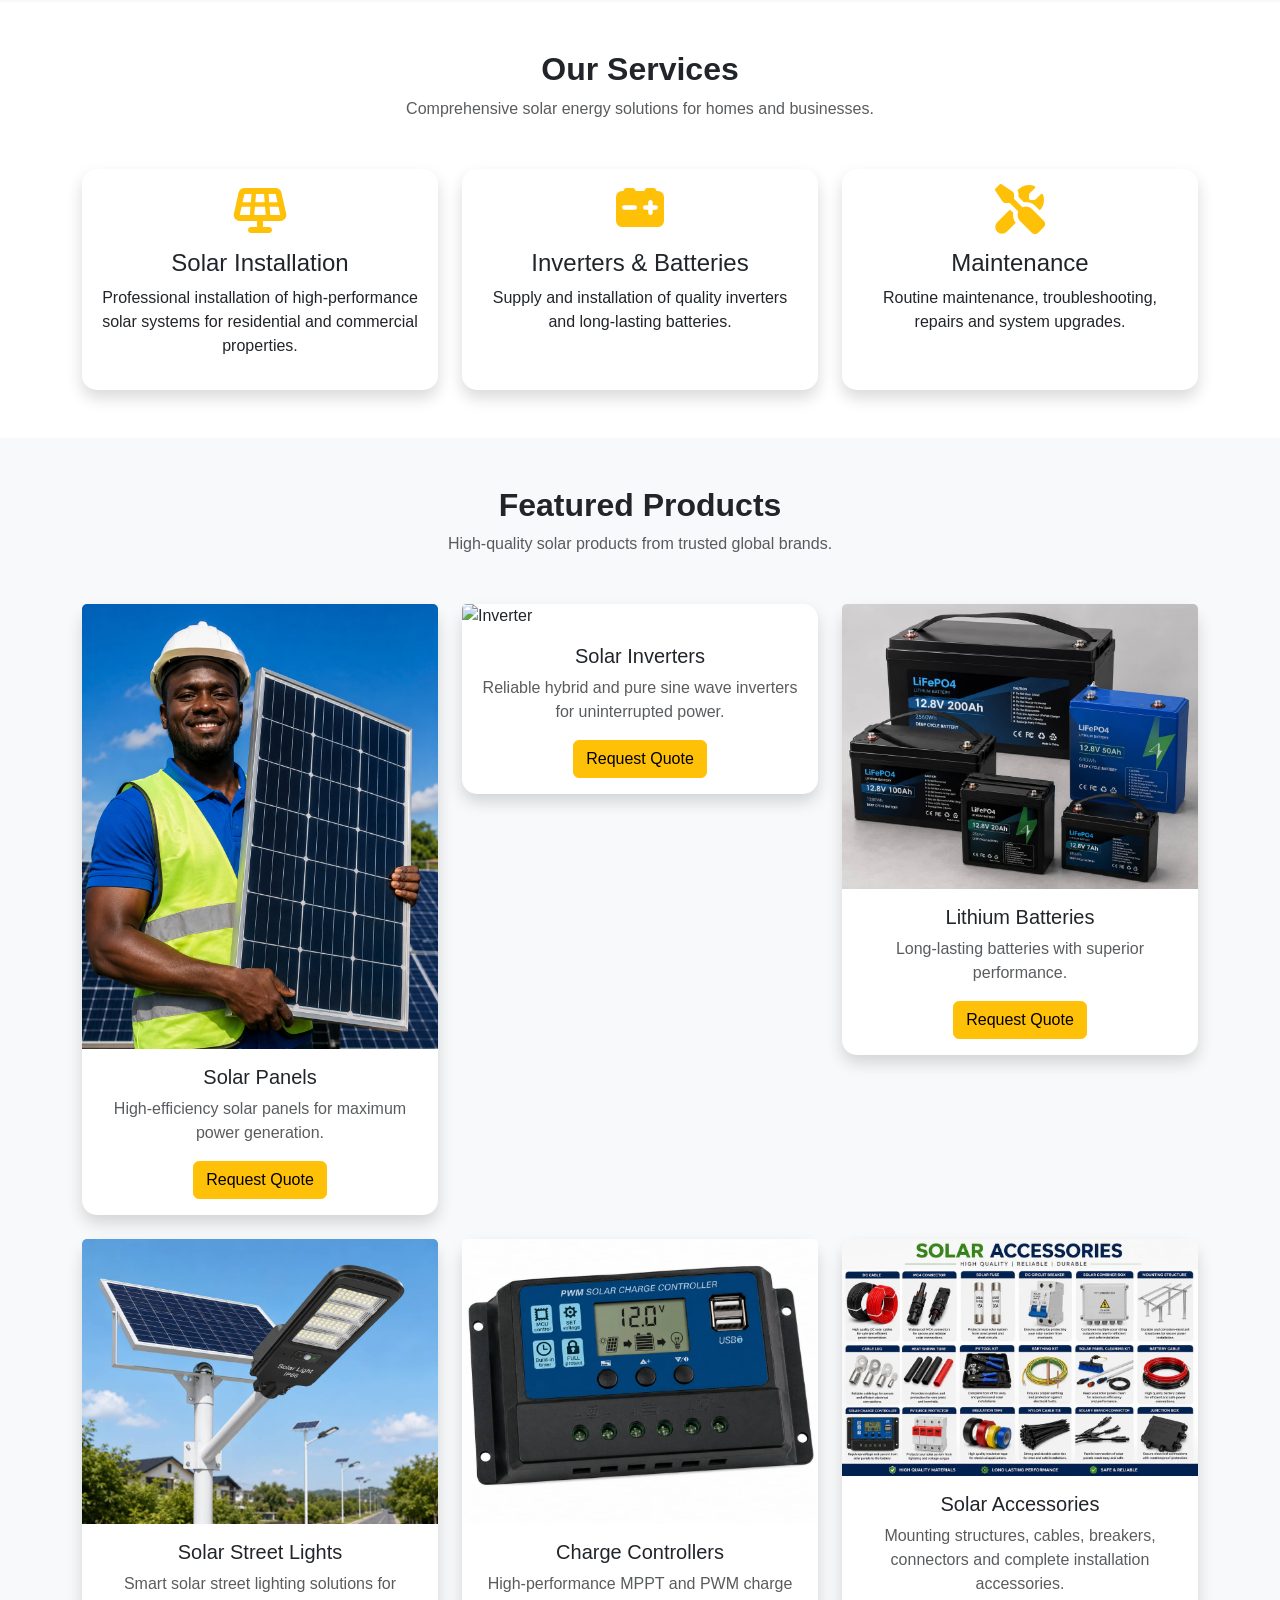
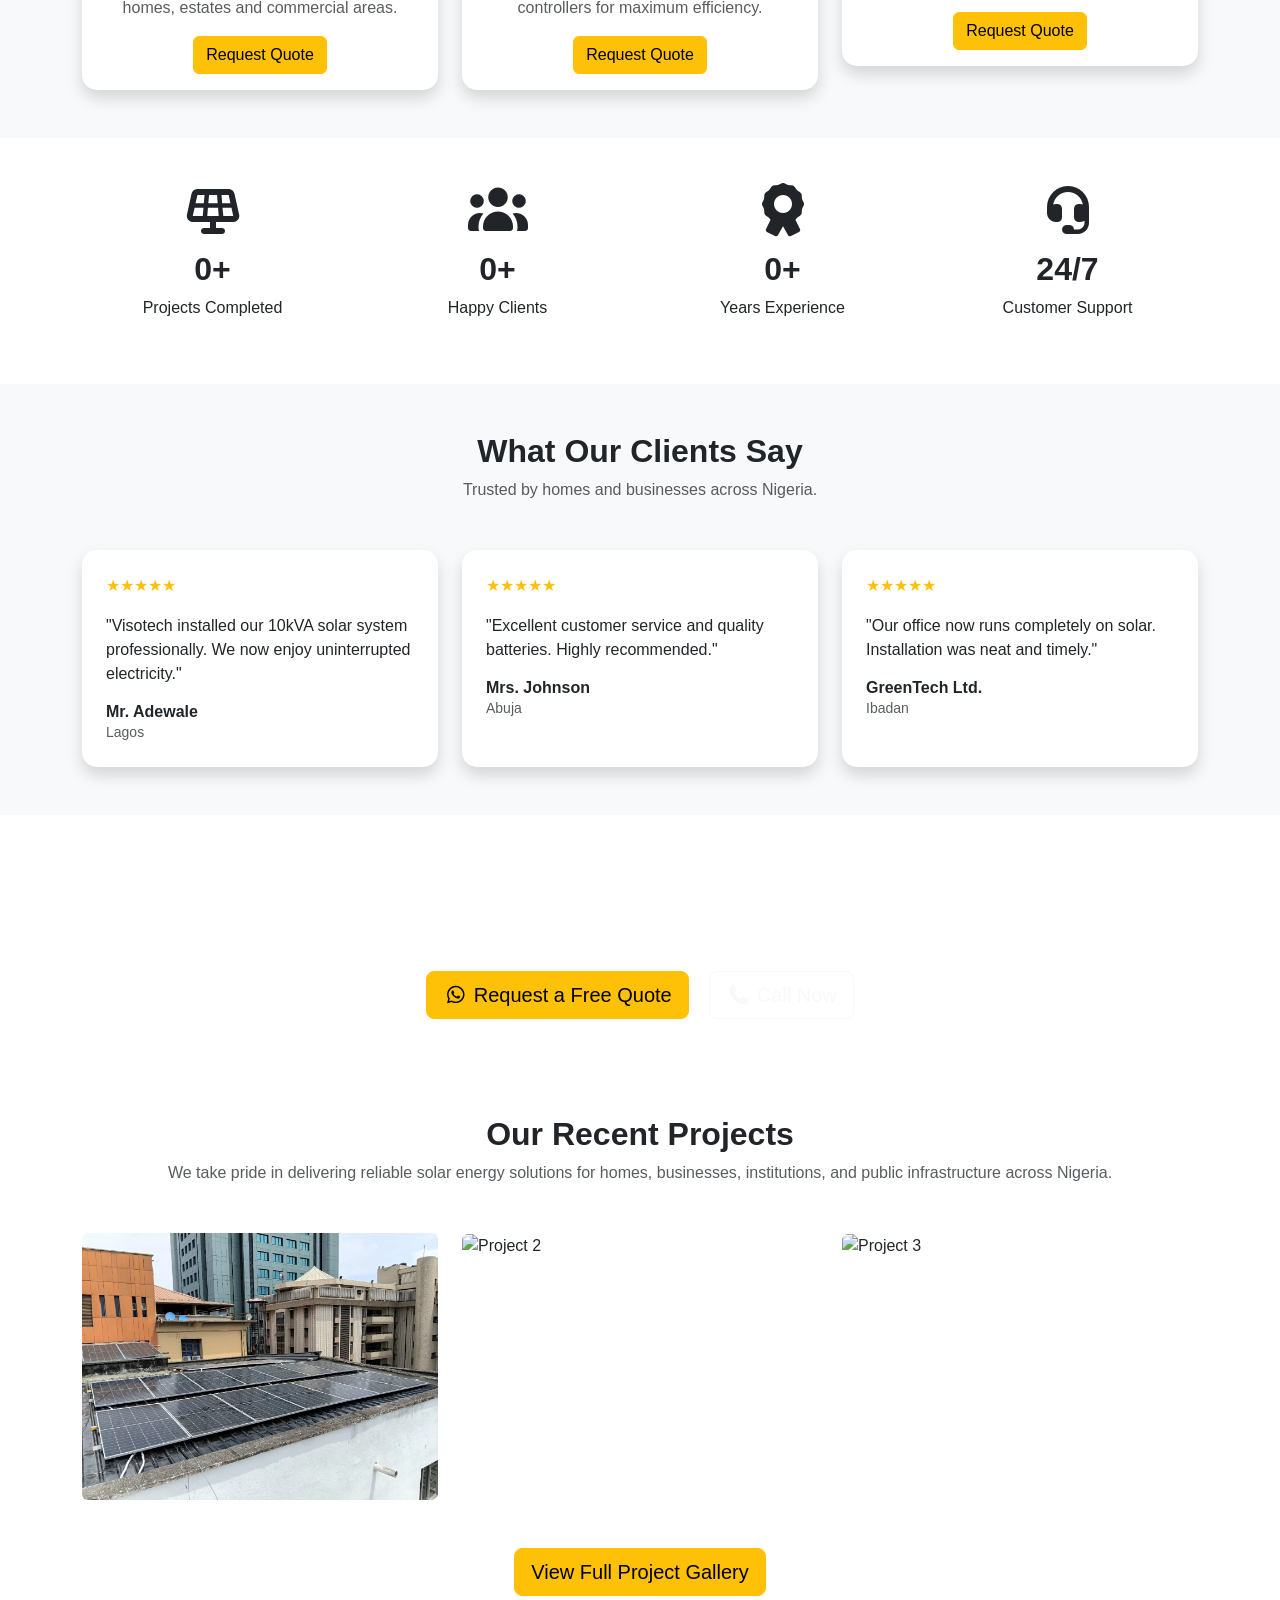
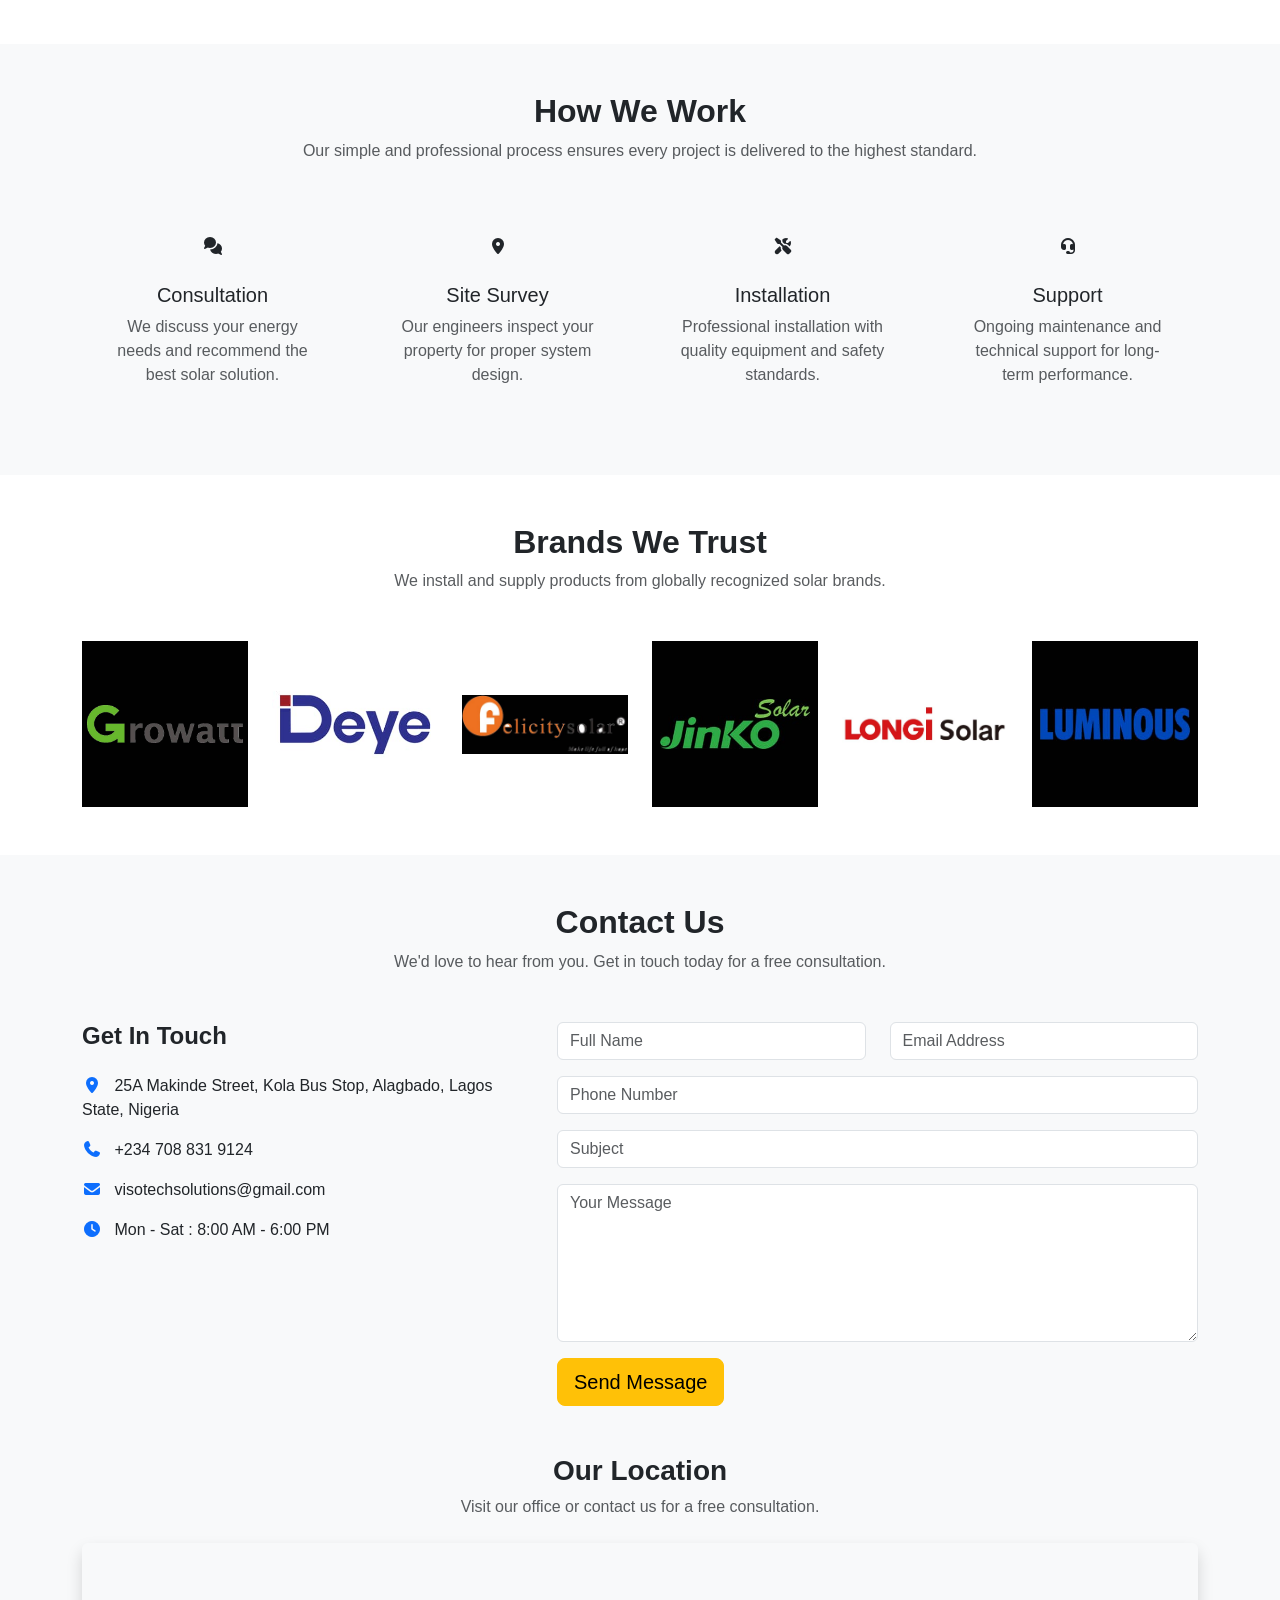
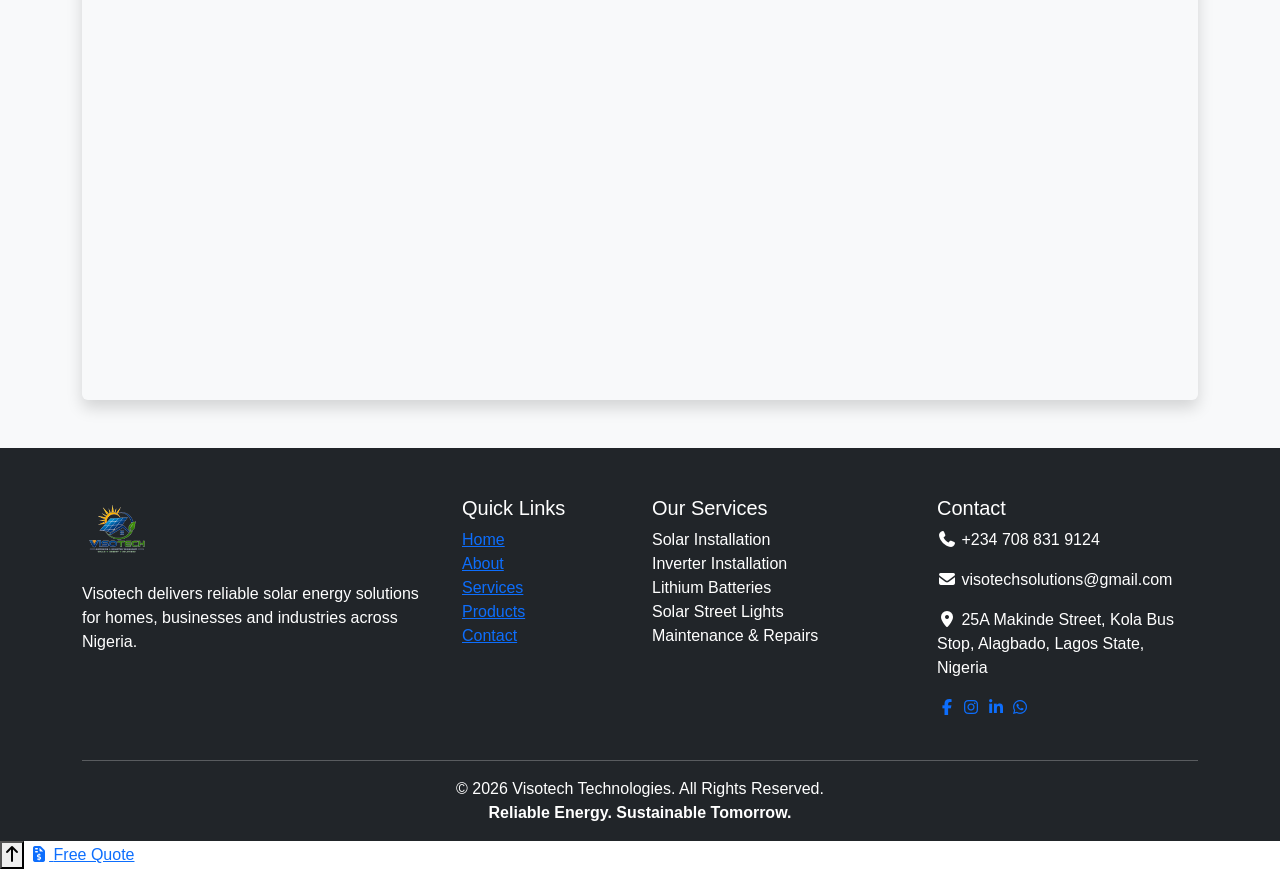
==== commit 819db2b7: "Add files via upload" ====
--- a/index.html
+++ b/index.html
@@ -1,158 +1,1214 @@
 <!DOCTYPE html>
 <html lang="en">
-
 <head>
-
     <meta charset="UTF-8">
-
-    <meta name="viewport"
-          content="width=device-width, initial-scale=1.0">
-
-    <title>Visotech | Reliable Energy, Sustainable Tomorrow</title>
-
-    <!-- Bootstrap -->
-
-    <link href="https://cdn.jsdelivr.net/npm/bootstrap@5.3.7/dist/css/bootstrap.min.css" rel="stylesheet">
-
-    <!-- Font Awesome -->
-
-    <link rel="stylesheet"
-href="https://cdnjs.cloudflare.com/ajax/libs/font-awesome/6.7.2/css/all.min.css">
-
-    <!-- Google Font -->
-
-    <link href="https://fonts.googleapis.com/css2?family=Poppins:wght@300;400;500;600;700&display=swap"
-rel="stylesheet">
-
-    <!-- CSS -->
-
+    <meta name="viewport" content="width=device-width, initial-scale=1.0">
+    <title>Visotech Solutions | Solar Installation, Inverters & Lithium Batteries in Lagos, Nigeria</title>
+
+    <meta name="description" content="Visotech Solutions provides professional solar panel installation, inverters, lithium batteries, solar street lights, and renewable energy solutions for homes and businesses in Lagos and across Nigeria.">
+
+<meta name="keywords" content="Solar Installation Lagos, Solar Company Nigeria, Solar Panels, Inverters, Lithium Batteries, Solar Street Lights, Renewable Energy, Visotech Solutions">
+
+<meta name="author" content="Visotech Solutions">
+
+<meta name="robots" content="index, follow">
+
+<meta name="theme-color" content="#f4b400">
+
+<meta property="og:title" content="Visotech Solutions | Solar Installation & Renewable Energy">
+
+<meta property="og:description" content="Professional solar panel installation, inverters, lithium batteries, and renewable energy solutions in Lagos, Nigeria.">
+
+<meta property="og:type" content="website">
+
+<meta property="og:site_name" content="Visotech Solutions">
+
+<meta property="og:locale" content="en_NG">
+
+<link rel="icon" type="image/png" href="images/Viso logo.png">
+
+<script type="application/ld+json">
+{
+  "@context": "https://schema.org",
+  "@type": "LocalBusiness",
+  "name": "Visotech Solutions",
+  "image": "images/Viso logo.png",
+  "description": "Professional solar panel installation, inverters, lithium batteries, solar street lights and renewable energy solutions in Lagos, Nigeria.",
+  "telephone": "+2347088319124",
+  "email": "visotechsolutions@gmail.com",
+  "address": {
+    "@type": "PostalAddress",
+    "streetAddress": "25A Makinde Street, Kola Bus Stop, Alagbado",
+    "addressLocality": "Lagos",
+    "addressCountry": "Nigeria"
+  },
+  "areaServed": "Nigeria"
+}
+</script>
+
+    <link rel="stylesheet" href="css/bootstrap.min.css">
+
+    <link rel="stylesheet" href="css/all.min.css">
+
+    <link rel="stylesheet"  href="css/aos.css">
     <link rel="stylesheet" href="css/style.css">
 
 </head>
 
 <body>
-
-<!-- Navigation -->
-
-<nav class="navbar navbar-expand-lg bg-white shadow-sm sticky-top">
+    <!-- Preloader -->
+
+<div id="preloader">
+
+    <img src="images/Viso logo.png" alt="Visotech Logo">
+
+    <div class="loader"></div>
+
+</div>
+
+<nav class="navbar navbar-expand-lg navbar-dark fixed-top">
+    <div class="container">
+
+        <a class="navbar-brand" href="index.html">
+    <img src="images/Viso logo.png" alt="Visotech Logo">
+</a>
+
+        <button class="navbar-toggler" data-bs-toggle="collapse" data-bs-target="#menu">
+            <span class="navbar-toggler-icon"></span>
+        </button>
+
+        <div class="collapse navbar-collapse" id="menu">
+
+            <ul class="navbar-nav ms-auto">
+
+                <li class="nav-item"><a class="nav-link active" href="#home">Home</a></li>
+
+                <li class="nav-item"><a class="nav-link" href="#about">About</a></li>
+
+                <li class="nav-item"><a class="nav-link" href="#services">Services</a></li>
+
+                <li class="nav-item"><a class="nav-link" href="#projects">Projects</a></li>
+
+                <li class="nav-item"><a class="nav-link" href="#contact">Contact</a></li>
+
+            </ul>
+
+            <button id="theme-toggle" class="btn btn ms-3">
+    <i class="fas fa-moon"></i>
+</button>
+
+        </div>
+
+</div>
+
+    </div>
+</nav>
+
+<!-- Hero Section -->
+
+<section id="home" class="hero" data-aos="fade-up">
+
+    <div class="container text-center">
+
+        <div class="row align-items-center min-vh-100">
+
+            <div class="col-lg-7">
+
+                <h1 class="display-3 fw-bold">
+
+                    Reliable Solar Energy
+                    <br>
+                    For Homes & Businesses
+
+                </h1>
+
+                <p class="lead my-4">
+
+                    We design, install and maintain premium solar power systems,
+                    inverters and lithium battery solutions across Nigeria.
+
+                </p>
+
+                <a href="#contact" class="btn btn-warning btn-lg me-3">
+
+                    Request a Free Quote
+
+                </a>
+
+                <a href="#projects" class="btn btn-outline-light btn-lg">
+
+                    View Projects
+
+                </a>
+
+            </div>
+
+        </div>
+
+    </div>
+
+</section>
+
+</section>
+
+<!-- About Section -->
+
+<section id="about" class="py-5" data-aos="fade-right">
+
+    <div class="container">
+
+        <div class="row align-items-center">
+
+            <div class="col-lg-6">
+
+                <img src="images/About us.jpeg"
+                     class="img-fluid rounded shadow"
+                     alt="About Visotech">
+
+            </div>
+
+            <div class="col-lg-6">
+
+                <h2 class="fw-bold mb-4">
+                    About Visotech
+                </h2>
+
+                <p class="lead">
+
+                    Visotech is a leading renewable energy company committed to providing reliable, affordable, and sustainable solar power solutions across Nigeria.
+
+                </p>
+
+                <p>
+
+                    We specialize in solar panel installation, inverter systems, battery solutions, maintenance, energy audits, and consultancy for homes, businesses, schools, hospitals, and industries.
+
+                </p>
+
+                <a href="#about" class="btn btn-primary mt-3">
+                    Learn More
+                </a>
+
+            </div>
+
+        </div>
+
+    </div>
+
+</section>
+
+<a href="https://wa.me/2348140899419"
+   class="whatsapp"
+   target="_blank">
+    <i class="fa-brands fa-whatsapp"></i>
+</a>
+
+<!-- Why Choose Us -->
+
+<section class="py-5 bg-light" data-aos="zoom-in">
+
+    <div class="container">
+
+        <div class="text-center mb-5">
+
+            <h2 class="fw-bold">
+                Why Choose Visotech?
+            </h2>
+
+            <p class="text-muted">
+                We deliver world-class renewable energy solutions tailored to your needs.
+            </p>
+
+        </div>
+
+        <div class="row g-4">
+
+            <div class="col-md-3">
+
+                <div class="card h-100 shadow border-0 text-center p-4 feature-card">
+
+                    <i class="fas fa-solar-panel fa-3x text-warning mb-3"></i>
+
+                    <h4>Quality Products</h4>
+
+                    <p>
+                        Premium solar panels, inverters and batteries from trusted brands.
+                    </p>
+
+                </div>
+
+            </div>
+
+            <div class="col-md-3">
+
+                <div class="card h-100 shadow border-0 text-center p-4 feature-card">
+
+                    <i class="fas fa-bolt fa-3x text-warning mb-3"></i>
+
+                    <h4>Reliable Energy</h4>
+
+                    <p>
+                        Enjoy uninterrupted electricity with efficient solar systems.
+                    </p>
+
+                </div>
+
+            </div>
+
+            <div class="col-md-3">
+
+                <div class="card h-100 shadow border-0 text-center p-4 feature-card">
+
+                    <i class="fas fa-tools fa-3x text-warning mb-3"></i>
+
+                    <h4>Expert Installation</h4>
+
+                    <p>
+                        Certified professionals delivering safe and neat installations.
+                    </p>
+
+                </div>
+
+            </div>
+
+            <div class="col-md-3">
+
+                <div class="card h-100 shadow border-0 text-center p-4 feature-card">
+
+                    <i class="fas fa-headset fa-3x text-warning mb-3"></i>
+
+                    <h4>24/7 Support</h4>
+
+                    <p>
+                        We're always available for maintenance and customer support.
+                    </p>
+
+                </div>
+
+            </div>
+
+        </div>
+
+    </div>
+
+</section>
+
+<!-- Our Services -->
+
+<section id="services" class="py-5" data-aos="fade-up">
+
+    <div class="container">
+
+        <div class="text-center mb-5">
+
+            <h2 class="fw-bold">Our Services</h2>
+
+            <p class="text-muted">
+                Comprehensive solar energy solutions for homes and businesses.
+            </p>
+
+        </div>
+
+        <div class="row g-4">
+
+            <div class="col-lg-4 col-md-6">
+
+                <div class="card h-100 shadow border-0 service-card">
+
+                    <div class="card-body text-center">
+
+                        <i class="fas fa-solar-panel fa-3x text-warning mb-3"></i>
+
+                        <h4>Solar Installation</h4>
+
+                        <p>
+                            Professional installation of high-performance solar systems for residential and commercial properties.
+                        </p>
+
+                    </div>
+
+                </div>
+
+            </div>
+
+            <div class="col-lg-4 col-md-6">
+
+                <div class="card h-100 shadow border-0 service-card">
+
+                    <div class="card-body text-center">
+
+                        <i class="fas fa-car-battery fa-3x text-warning mb-3"></i>
+
+                        <h4>Inverters & Batteries</h4>
+
+                        <p>
+                            Supply and installation of quality inverters and long-lasting batteries.
+                        </p>
+
+                    </div>
+
+                </div>
+
+            </div>
+
+            <div class="col-lg-4 col-md-6">
+
+                <div class="card h-100 shadow border-0 service-card">
+
+                    <div class="card-body text-center">
+
+                        <i class="fas fa-screwdriver-wrench fa-3x text-warning mb-3"></i>
+
+                        <h4>Maintenance</h4>
+
+                        <p>
+                            Routine maintenance, troubleshooting, repairs and system upgrades.
+                        </p>
+
+                    </div>
+
+                </div>
+
+            </div>
+
+        </div>
+
+    </div>
+
+</section>
+
+
+
+<!-- Featured Products -->
+
+<section id="products" class="py-5 bg-light" data-aos="fade-left">
+
+    <div class="container">
+
+        <div class="text-center mb-5">
+
+            <h2 class="fw-bold">Featured Products</h2>
+
+            <p class="text-muted">
+                High-quality solar products from trusted global brands.
+            </p>
+
+        </div>
+
+        <div class="row g-4">
+
+            <div class="col-lg-4 col-md-6">
+
+                <div class="card product-card shadow border-0">
+
+                    <img src="images/solar-panel.png" class="card-img-top" alt="Solar Panel">
+
+                    <div class="card-body text-center">
+
+                        <h5>Solar Panels</h5>
+
+                        <p class="text-muted">
+                            High-efficiency solar panels for maximum power generation.
+                        </p>
+
+                        <a href="#contact" class="btn btn-warning">
+                            Request Quote
+                        </a>
+
+                    </div>
+
+                </div>
+
+            </div>
+
+            <div class="col-lg-4 col-md-6">
+
+                <div class="card product-card shadow border-0">
+
+                    <img src="images/inverter.jpeg" class="card-img-top" alt="Inverter">
+
+                    <div class="card-body text-center">
+
+                        <h5>Solar Inverters</h5>
+
+                        <p class="text-muted">
+                            Reliable hybrid and pure sine wave inverters for uninterrupted power.
+                        </p>
+
+                        <a href="#contact" class="btn btn-warning">
+                            Request Quote
+                        </a>
+
+                    </div>
+
+                </div>
+
+            </div>
+
+            <div class="col-lg-4 col-md-6">
+
+                <div class="card product-card shadow border-0">
+
+                    <img src="images/Lithium Battery.jpeg" class="card-img-top" alt="Battery">
+
+                    <div class="card-body text-center">
+
+                        <h5>Lithium Batteries</h5>
+
+                        <p class="text-muted">
+                            Long-lasting batteries with superior performance.
+                        </p>
+
+                        <a href="#contact" class="btn btn-warning">
+                            Request Quote
+                        </a>
+
+                    </div>
+
+                </div>
+
+            </div>
+
+<!-- Solar Street Lights -->
+
+<div class="col-lg-4 col-md-6">
+
+    <div class="card product-card shadow border-0">
+
+        <img src="images/Street Light.jpeg" class="card-img-top" alt="Solar Street Light">
+
+        <div class="card-body text-center">
+
+            <h5>Solar Street Lights</h5>
+
+            <p class="text-muted">
+                Smart solar street lighting solutions for homes, estates and commercial areas.
+            </p>
+
+            <a href="#contact" class="btn btn-warning">
+                Request Quote
+            </a>
+
+        </div>
+
+    </div>
+
+</div>
+
+<!-- Charge Controllers -->
+
+<div class="col-lg-4 col-md-6">
+
+    <div class="card product-card shadow border-0">
+
+        <img src="images/Control.jpeg" class="card-img-top" alt="Charge Controller">
+
+        <div class="card-body text-center">
+
+            <h5>Charge Controllers</h5>
+
+            <p class="text-muted">
+                High-performance MPPT and PWM charge controllers for maximum efficiency.
+            </p>
+
+            <a href="#contact" class="btn btn-warning">
+                Request Quote
+            </a>
+
+        </div>
+
+    </div>
+
+</div>
+
+<!-- Solar Accessories -->
+
+<div class="col-lg-4 col-md-6">
+
+    <div class="card product-card shadow border-0">
+
+        <img src="images/Accessories.jpeg" class="card-img-top" alt="Solar Accessories">
+
+        <div class="card-body text-center">
+
+            <h5>Solar Accessories</h5>
+
+            <p class="text-muted">
+                Mounting structures, cables, breakers, connectors and complete installation accessories.
+            </p>
+
+            <a href="#contact" class="btn btn-warning">
+                Request Quote
+            </a>
+
+        </div>
+
+    </div>
+
+</div>
+            
+        </div>
+
+    </div>
+
+</section>
+
+<!-- Company Statistics -->
+
+<section class="stats py-5" data-aos="zoom-in">
 
 <div class="container">
 
-<a class="navbar-brand fw-bold fs-3" href="#">
-
-<span class="text-primary">VISO</span><span class="text-warning">TECH</span>
-
+<div class="row text-center">
+
+<div class="col-md-3">
+
+<i class="fa-solid fa-solar-panel fa-3x mb-3"></i>
+
+<h2><span class="counter" data-target="500">0</span>+</h2>
+
+<p>Projects Completed</p>
+
+</div>
+
+<div class="col-md-3">
+
+<i class="fa-solid fa-users fa-3x mb-3"></i>
+
+<h2><span class="counter" data-target="350">0</span>+</h2>
+
+<p>Happy Clients</p>
+
+</div>
+
+<div class="col-md-3">
+
+<i class="fa-solid fa-award fa-3x mb-3"></i>
+
+<h2><span class="counter" data-target="10">0</span>+</h2>
+
+<p>Years Experience</p>
+
+</div>
+
+<div class="col-md-3">
+
+<i class="fa-solid fa-headset fa-3x mb-3"></i>
+
+<h2>24/7</h2>
+
+<p>Customer Support</p>
+
+</div>
+
+</div>
+
+</div>
+
+</section>
+
+<!-- Testimonials -->
+
+<section id="testimonials" class="py-5 bg-light" data-aos="fade-up">
+
+    <div class="container">
+
+        <div class="text-center mb-5">
+            <h2 class="fw-bold">What Our Clients Say</h2>
+            <p class="text-muted">
+                Trusted by homes and businesses across Nigeria.
+            </p>
+        </div>
+
+        <div class="row g-4">
+
+            <div class="col-lg-4">
+
+                <div class="card border-0 shadow p-4 h-100">
+
+                    <div class="text-warning mb-3">
+                        ★★★★★
+                    </div>
+
+                    <p>
+                        "Visotech installed our 10kVA solar system professionally.
+                        We now enjoy uninterrupted electricity."
+                    </p>
+
+                    <h6 class="fw-bold mb-0">
+                        Mr. Adewale
+                    </h6>
+
+                    <small class="text-muted">
+                        Lagos
+                    </small>
+
+                </div>
+
+            </div>
+
+            <div class="col-lg-4">
+
+                <div class="card border-0 shadow p-4 h-100">
+
+                    <div class="text-warning mb-3">
+                        ★★★★★
+                    </div>
+
+                    <p>
+                        "Excellent customer service and quality batteries.
+                        Highly recommended."
+                    </p>
+
+                    <h6 class="fw-bold mb-0">
+                        Mrs. Johnson
+                    </h6>
+
+                    <small class="text-muted">
+                        Abuja
+                    </small>
+
+                </div>
+
+            </div>
+
+            <div class="col-lg-4">
+
+                <div class="card border-0 shadow p-4 h-100">
+
+                    <div class="text-warning mb-3">
+                        ★★★★★
+                    </div>
+
+                    <p>
+                        "Our office now runs completely on solar.
+                        Installation was neat and timely."
+                    </p>
+
+                    <h6 class="fw-bold mb-0">
+                        GreenTech Ltd.
+                    </h6>
+
+                    <small class="text-muted">
+                        Ibadan
+                    </small>
+
+                </div>
+
+            </div>
+
+        </div>
+
+    </div>
+
+</section>
+
+<!-- Call To Action -->
+
+<section id="contact" class="cta-section py-5 text-center text-white">
+
+    <div class="container">
+
+        <h2 class="fw-bold mb-3">
+            Ready to Switch to Solar?
+        </h2>
+
+        <p class="lead mb-4">
+            Reduce your electricity bills and enjoy reliable power with Visotech's premium solar solutions.
+        </p>
+
+        <a href="https://wa.me/2348140899419?text=Hello%20Visotech,%20I%20would%20like%20to%20request%20a%20free%20quote."
+           class="btn btn-warning btn-lg me-3"
+           target="_blank">
+
+            <i class="fa-brands fa-whatsapp"></i>
+            Request a Free Quote
+
+        </a>
+
+        <a href="tel:+2348140899419"
+           class="btn btn-outline-light btn-lg">
+
+            <i class="fa-solid fa-phone"></i>
+            Call Now
+
+        </a>
+
+    </div>
+
+</section>
+
+<!-- Recent Projects -->
+
+<section id="projects" class="py-5">
+
+    <div class="container">
+
+        <div class="text-center mb-5">
+
+           <h2 class="fw-bold">Our Recent Projects</h2>
+
+<p class="text-muted">
+    We take pride in delivering reliable solar energy solutions for homes, businesses, institutions, and public infrastructure across Nigeria.
+</p>
+
+        </div>
+
+        <div class="row g-4">
+
+            <div class="col-md-4">
+
+                <div class="project-card">
+
+                    <img src="images/project 1.jpeg" class="img-fluid rounded" alt="Project 1">
+                    
+
+                </div>
+
+            </div>
+
+            <div class="col-md-4">
+
+                <div class="project-card">
+
+                    <img src="images/project 2.jpeg" class="img-fluid rounded" alt="Project 2">
+
+                </div>
+
+            </div>
+
+            <div class="col-md-4">
+
+                <div class="project-card">
+
+                    <img src="images/project 3.jpeg" class="img-fluid rounded" alt="Project 3">
+
+                </div>
+
+            </div>
+
+<div class="text-center mt-5">
+    <a href="gallery.html" class="btn btn-warning btn-lg">
+        View Full Project Gallery
+    </a>
+</div>
+
+        </div>
+
+    </div>
+
+</section>
+
+<!-- How We Work -->
+
+<section class="py-5 bg-light" id="process" data-aos="fade-up">
+
+    <div class="container">
+
+        <div class="text-center mb-5">
+            <h2 class="fw-bold">How We Work</h2>
+            <p class="text-muted">
+                Our simple and professional process ensures every project is delivered to the highest standard.
+            </p>
+        </div>
+
+        <div class="row text-center g-4">
+
+            <div class="col-lg-3 col-md-6">
+
+                <div class="process-card p-4">
+
+                    <div class="process-icon">
+                        <i class="fa-solid fa-comments"></i>
+                    </div>
+
+                    <h5 class="mt-4">Consultation</h5>
+
+                    <p class="text-muted">
+                        We discuss your energy needs and recommend the best solar solution.
+                    </p>
+
+                </div>
+
+            </div>
+
+            <div class="col-lg-3 col-md-6">
+
+                <div class="process-card p-4">
+
+                    <div class="process-icon">
+                        <i class="fa-solid fa-location-dot"></i>
+                    </div>
+
+                    <h5 class="mt-4">Site Survey</h5>
+
+                    <p class="text-muted">
+                        Our engineers inspect your property for proper system design.
+                    </p>
+
+                </div>
+
+            </div>
+
+            <div class="col-lg-3 col-md-6">
+
+                <div class="process-card p-4">
+
+                    <div class="process-icon">
+                        <i class="fa-solid fa-screwdriver-wrench"></i>
+                    </div>
+
+                    <h5 class="mt-4">Installation</h5>
+
+                    <p class="text-muted">
+                        Professional installation with quality equipment and safety standards.
+                    </p>
+
+                </div>
+
+            </div>
+
+            <div class="col-lg-3 col-md-6">
+
+                <div class="process-card p-4">
+
+                    <div class="process-icon">
+                        <i class="fa-solid fa-headset"></i>
+                    </div>
+
+                    <h5 class="mt-4">Support</h5>
+
+                    <p class="text-muted">
+                        Ongoing maintenance and technical support for long-term performance.
+                    </p>
+
+                </div>
+
+            </div>
+
+        </div>
+
+    </div>
+
+</section>
+
+<!-- Trusted Brands -->
+
+<section class="py-5">
+
+    <div class="container">
+
+        <div class="text-center mb-5">
+
+            <h2 class="fw-bold">Brands We Trust</h2>
+
+            <p class="text-muted">
+                We install and supply products from globally recognized solar brands.
+            </p>
+
+        </div>
+
+        <div class="row text-center align-items-center g-4">
+
+            <div class="col-lg-2 col-md-4 col-6">
+                <img src="images/Growatt.jpeg" class="brand-logo img-fluid" alt="Growatt">
+            </div>
+
+            <div class="col-lg-2 col-md-4 col-6">
+                <img src="images/Deye.jpeg" class="brand-logo img-fluid" alt="Deye">
+            </div>
+
+            <div class="col-lg-2 col-md-4 col-6">
+                <img src="images/Felicity.jpeg" class="brand-logo img-fluid" alt="Felicity">
+            </div>
+
+            <div class="col-lg-2 col-md-4 col-6">
+                <img src="images/jinko.jpeg" class="brand-logo img-fluid" alt="Jinko Solar">
+            </div>
+
+            <div class="col-lg-2 col-md-4 col-6">
+                <img src="images/longi solar.jpeg" class="brand-logo img-fluid" alt="LONGi">
+            </div>
+
+            <div class="col-lg-2 col-md-4 col-6">
+                <img src="images/luminous.jpeg" class="brand-logo img-fluid" alt="Luminous">
+            </div>
+
+        </div>
+
+    </div>
+
+</section>
+
+<!-- Contact Section -->
+
+<section id="contact" class="py-5 bg-light" data-aos="fade-up">
+
+    <div class="container">
+
+        <div class="text-center mb-5">
+
+            <h2 class="fw-bold">Contact Us</h2>
+
+            <p class="text-muted">
+                We'd love to hear from you. Get in touch today for a free consultation.
+            </p>
+
+        </div>
+
+        <div class="row">
+
+            <!-- Contact Information -->
+
+            <div class="col-lg-5 mb-4">
+
+                <h4 class="fw-bold mb-4">Get In Touch</h4>
+
+                <p>
+                    <i class="fa-solid fa-location-dot text-primary me-2"></i>
+                    25A Makinde Street, Kola Bus Stop, Alagbado, Lagos State, Nigeria
+                </p>
+
+                <p>
+                    <i class="fa-solid fa-phone text-primary me-2"></i>
+                    +234 708 831 9124
+                </p>
+
+                <p>
+                    <i class="fa-solid fa-envelope text-primary me-2"></i>
+                    visotechsolutions@gmail.com
+                </p>
+
+                <p>
+                    <i class="fa-solid fa-clock text-primary me-2"></i>
+                    Mon - Sat : 8:00 AM - 6:00 PM
+                </p>
+
+            </div>
+
+            <!-- Contact Form -->
+
+            <div class="col-lg-7">
+
+                <form action="https://api.web3forms.com/submit" method="POST">
+                    <form id="contactForm"
+      action="https://api.web3forms.com/submit"
+      method="POST">
+
+    <!-- Your Web3Forms Access Key -->
+    <input type="hidden" name="access_key" value="9755884e-614e-4bb8-a669-60a801b51e3c">
+
+    <!-- Optional -->
+    <input type="hidden" name="subject" value="New Enquiry from Visotech Website">
+    <input type="hidden" name="from_name" value="Visotech Website">
+
+    <div class="row">
+
+        <div class="col-md-6 mb-3">
+            <input type="text" class="form-control" name="name" placeholder="Full Name" required>
+        </div>
+
+        <div class="col-md-6 mb-3">
+            <input type="email" class="form-control" name="email" placeholder="Email Address" required>
+        </div>
+
+    </div>
+
+    <div class="mb-3">
+        <input type="text" class="form-control" name="phone" placeholder="Phone Number">
+    </div>
+
+    <div class="mb-3">
+        <input type="text" class="form-control" name="subject" placeholder="Subject" required>
+    </div>
+
+    <div class="mb-3">
+        <textarea class="form-control" name="message" rows="6" placeholder="Your Message" required></textarea>
+    </div>
+
+    <button type="submit" class="btn btn-warning btn-lg">
+        Send Message
+    </button>
+
+</form>
+
+            </div>
+
+        </div>
+
+    </div>
+
+</section>
+
+<!-- Google Map -->
+
+<section class="pb-5 bg-light">
+
+    <div class="container">
+
+        <div class="text-center mb-4">
+
+            <h3 class="fw-bold">Our Location</h3>
+
+            <p class="text-muted">
+                Visit our office or contact us for a free consultation.
+            </p>
+
+        </div>
+
+        <div class="shadow rounded overflow-hidden">
+
+            <iframe
+                src="https://www.google.com/maps/embed?pb=!4v1783954900435!6m8!1m7!1sPOJsCR1G1DAS0jEve8Rsdw!2m2!1d6.670584723935981!2d3.249778161141917!3f148.28509527667333!4f-0.7944443539949049!5f0.7820865974627469"
+                width="100%"
+                height="450"
+                style="border:0;"
+                allowfullscreen=""
+                loading="lazy"
+                referrerpolicy="no-referrer-when-downgrade">
+            </iframe>
+
+        </div>
+
+    </div>
+
+</section>
+
+<!-- Footer -->
+
+<footer class="bg-dark text-white pt-5 pb-3">
+
+    <div class="container">
+
+        <div class="row">
+
+            <!-- Company -->
+
+            <div class="col-lg-4 mb-4">
+
+                <img src="images/Viso logo.png" alt="Visotech Logo" height="70">
+
+                <p class="mt-3">
+                    Visotech delivers reliable solar energy solutions for homes,
+                    businesses and industries across Nigeria.
+                </p>
+
+            </div>
+
+            <!-- Quick Links -->
+
+            <div class="col-lg-2 mb-4">
+
+                <h5>Quick Links</h5>
+
+                <ul class="list-unstyled">
+
+                    <li><a href="#" class="footer-link">Home</a></li>
+                    <li><a href="#about" class="footer-link">About</a></li>
+                    <li><a href="#services" class="footer-link">Services</a></li>
+                    <li><a href="#products" class="footer-link">Products</a></li>
+                    <li><a href="#contact" class="footer-link">Contact</a></li>
+
+                </ul>
+
+            </div>
+
+            <!-- Services -->
+
+            <div class="col-lg-3 mb-4">
+
+                <h5>Our Services</h5>
+
+                <ul class="list-unstyled">
+
+                    <li>Solar Installation</li>
+                    <li>Inverter Installation</li>
+                    <li>Lithium Batteries</li>
+                    <li>Solar Street Lights</li>
+                    <li>Maintenance & Repairs</li>
+
+                </ul>
+
+            </div>
+
+            <!-- Contact -->
+
+            <div class="col-lg-3 mb-4">
+
+                <h5>Contact</h5>
+
+                <p>
+                    <i class="fa-solid fa-phone"></i>
+                    +234 708 831 9124
+                </p>
+
+                <p>
+                    <i class="fa-solid fa-envelope"></i>
+                    visotechsolutions@gmail.com
+                </p>
+
+                <p>
+                    <i class="fa-solid fa-location-dot"></i>
+                    25A Makinde Street, Kola Bus Stop, Alagbado, Lagos State, Nigeria
+                </p>
+
+                <div class="mt-3">
+
+                    <a href="#" class="social-icon"><i class="fab fa-facebook-f"></i></a>
+
+                    <a href="#" class="social-icon"><i class="fab fa-instagram"></i></a>
+
+                    <a href="#" class="social-icon"><i class="fab fa-linkedin-in"></i></a>
+
+                    <a href="https://wa.me/2348140899419" class="social-icon">
+                        <i class="fab fa-whatsapp"></i>
+                    </a>
+
+                </div>
+
+            </div>
+
+        </div>
+
+        <hr>
+
+        <div class="text-center">
+
+            <p class="mb-0">
+                © 2026 Visotech Technologies. All Rights Reserved.
+                <br>
+                <strong>Reliable Energy. Sustainable Tomorrow.</strong>
+            </p>
+
+        </div>
+
+    </div>
+
+</footer>
+
+<script src="js/bootstrap.bundle.min.js"></script>
+
+<script src="js/aos.js"></script>
+
+<script>
+AOS.init({
+    duration:1000,
+    once:true
+});
+</script>
+
+<script src="js/script.js"></script>
+
+<button id="topBtn">
+    <i class="fa-solid fa-arrow-up"></i>
+</button>
+
+<!-- Floating Quote Button -->
+
+<a href="#contact" class="quote-btn">
+    <i class="fas fa-file-invoice-dollar"></i>
+    <span>Free Quote</span>
 </a>
 
-<button class="navbar-toggler"
-type="button"
-data-bs-toggle="collapse"
-data-bs-target="#navbar">
-
-<span class="navbar-toggler-icon"></span>
-
-</button>
-
-<div class="collapse navbar-collapse" id="navbar">
-
-<ul class="navbar-nav ms-auto">
-
-<li class="nav-item"><a class="nav-link" href="#">Home</a></li>
-
-<li class="nav-item"><a class="nav-link" href="#">About</a></li>
-
-<li class="nav-item"><a class="nav-link" href="#">Services</a></li>
-
-<li class="nav-item"><a class="nav-link" href="#">Projects</a></li>
-
-<li class="nav-item"><a class="nav-link" href="#">Contact</a></li>
-
-</ul>
-
-</div>
-
-</div>
-
-</nav>
-
-<!-- Hero -->
-
-<section class="hero">
-
-<div class="container text-center">
-
-<h1>
-
-THIS IS MY VISOTECH WEBSITE
-
-</h1>
-
-<p>
-
-Professional Solar Installation • Inverters • Batteries • Maintenance • Energy Audit
-
-</p>
-
-<a href="#" class="btn btn-warning btn-lg">
-
-Request a Quote
-
-</a>
-
-</div>
-
-</section>
-
-<!-- Statistics -->
-
-<section class="py-5 bg-light">
-
-<div class="container">
-
-<div class="row text-center">
-
-<div class="col-md-3">
-
-<h2 class="text-primary fw-bold">500+</h2>
-
-<p>Projects Completed</p>
-
-</div>
-
-<div class="col-md-3">
-
-<h2 class="text-primary fw-bold">300+</h2>
-
-<p>Happy Clients</p>
-
-</div>
-
-<div class="col-md-3">
-
-<h2 class="text-primary fw-bold">10+</h2>
-
-<p>Years Experience</p>
-
-</div>
-
-<div class="col-md-3">
-
-<h2 class="text-primary fw-bold">24/7</h2>
-
-<p>Technical Support</p>
-
-</div>
-
-</div>
-
-</div>
-
-</section>
-
-<!-- Bootstrap -->
-
-<script src="https://cdn.jsdelivr.net/npm/bootstrap@5.3.7/dist/js/bootstrap.bundle.min.js"></script>
-
 </body>
-
 </html>
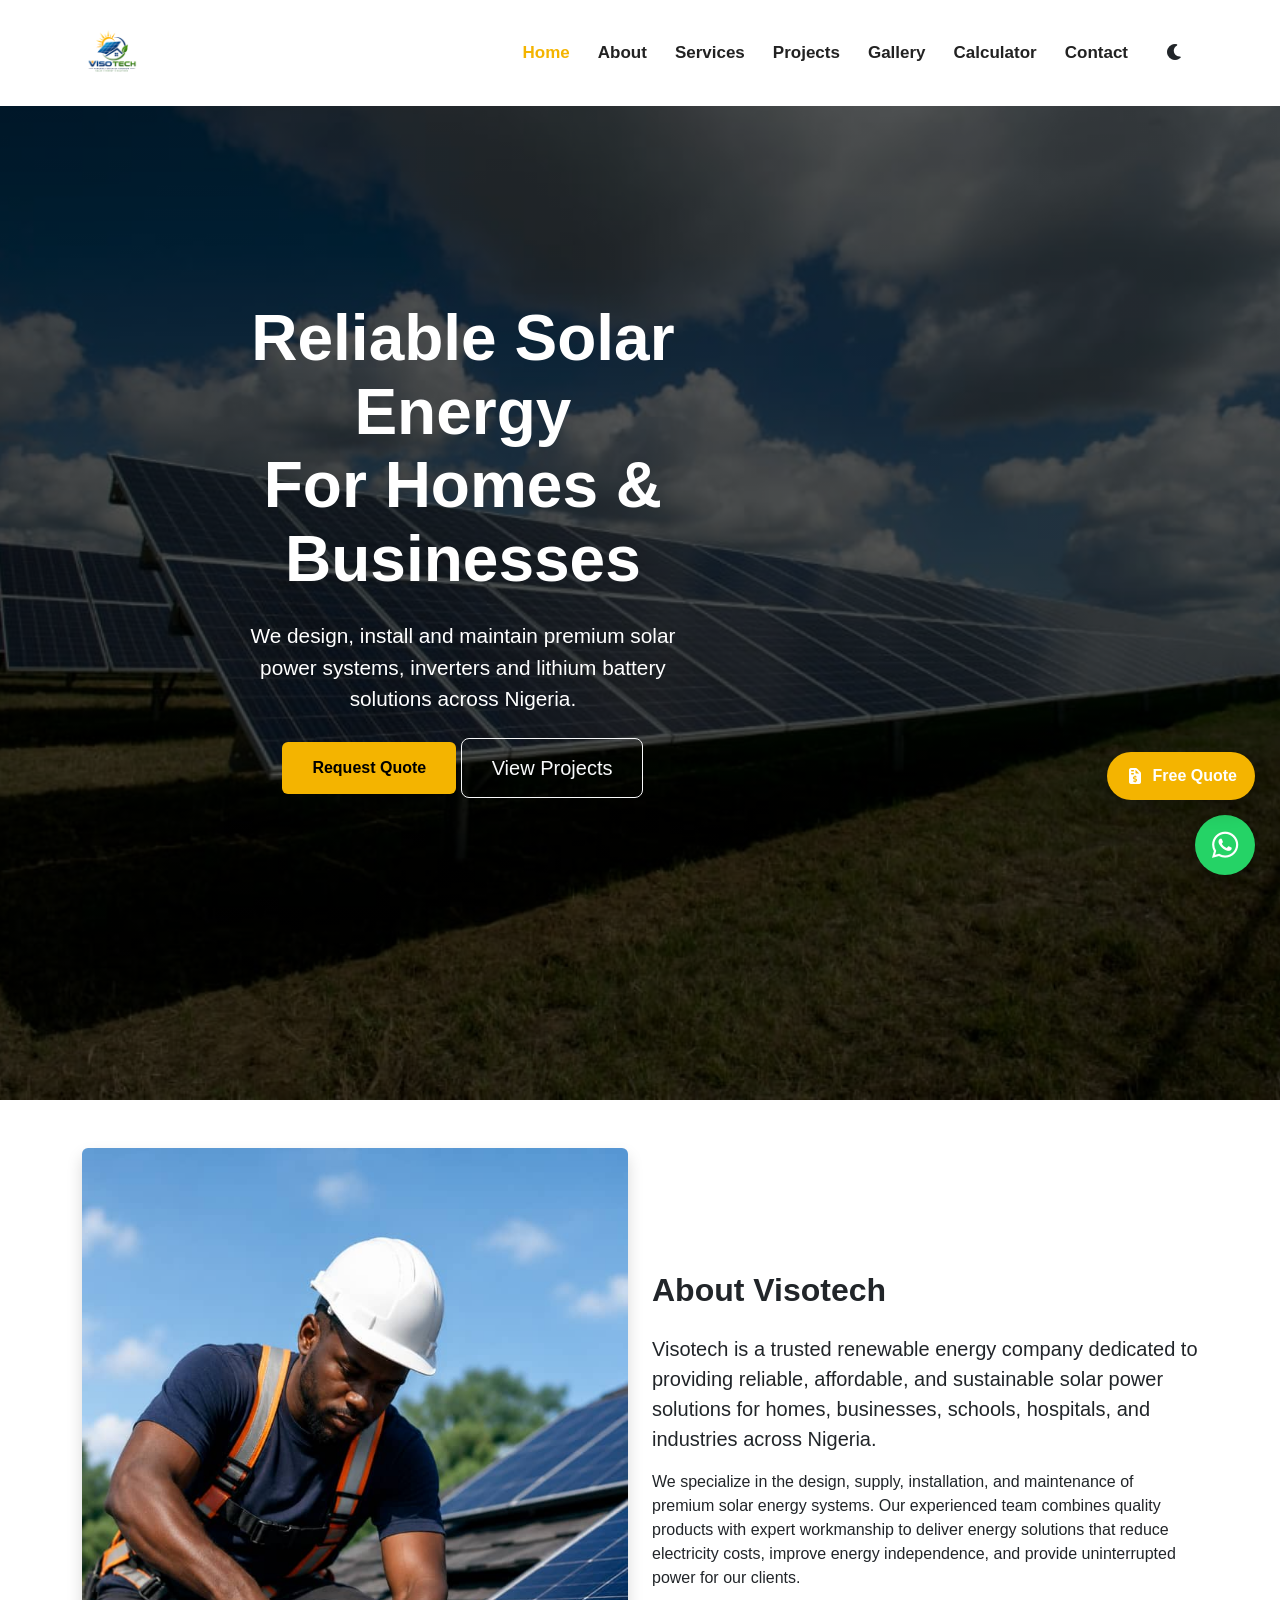
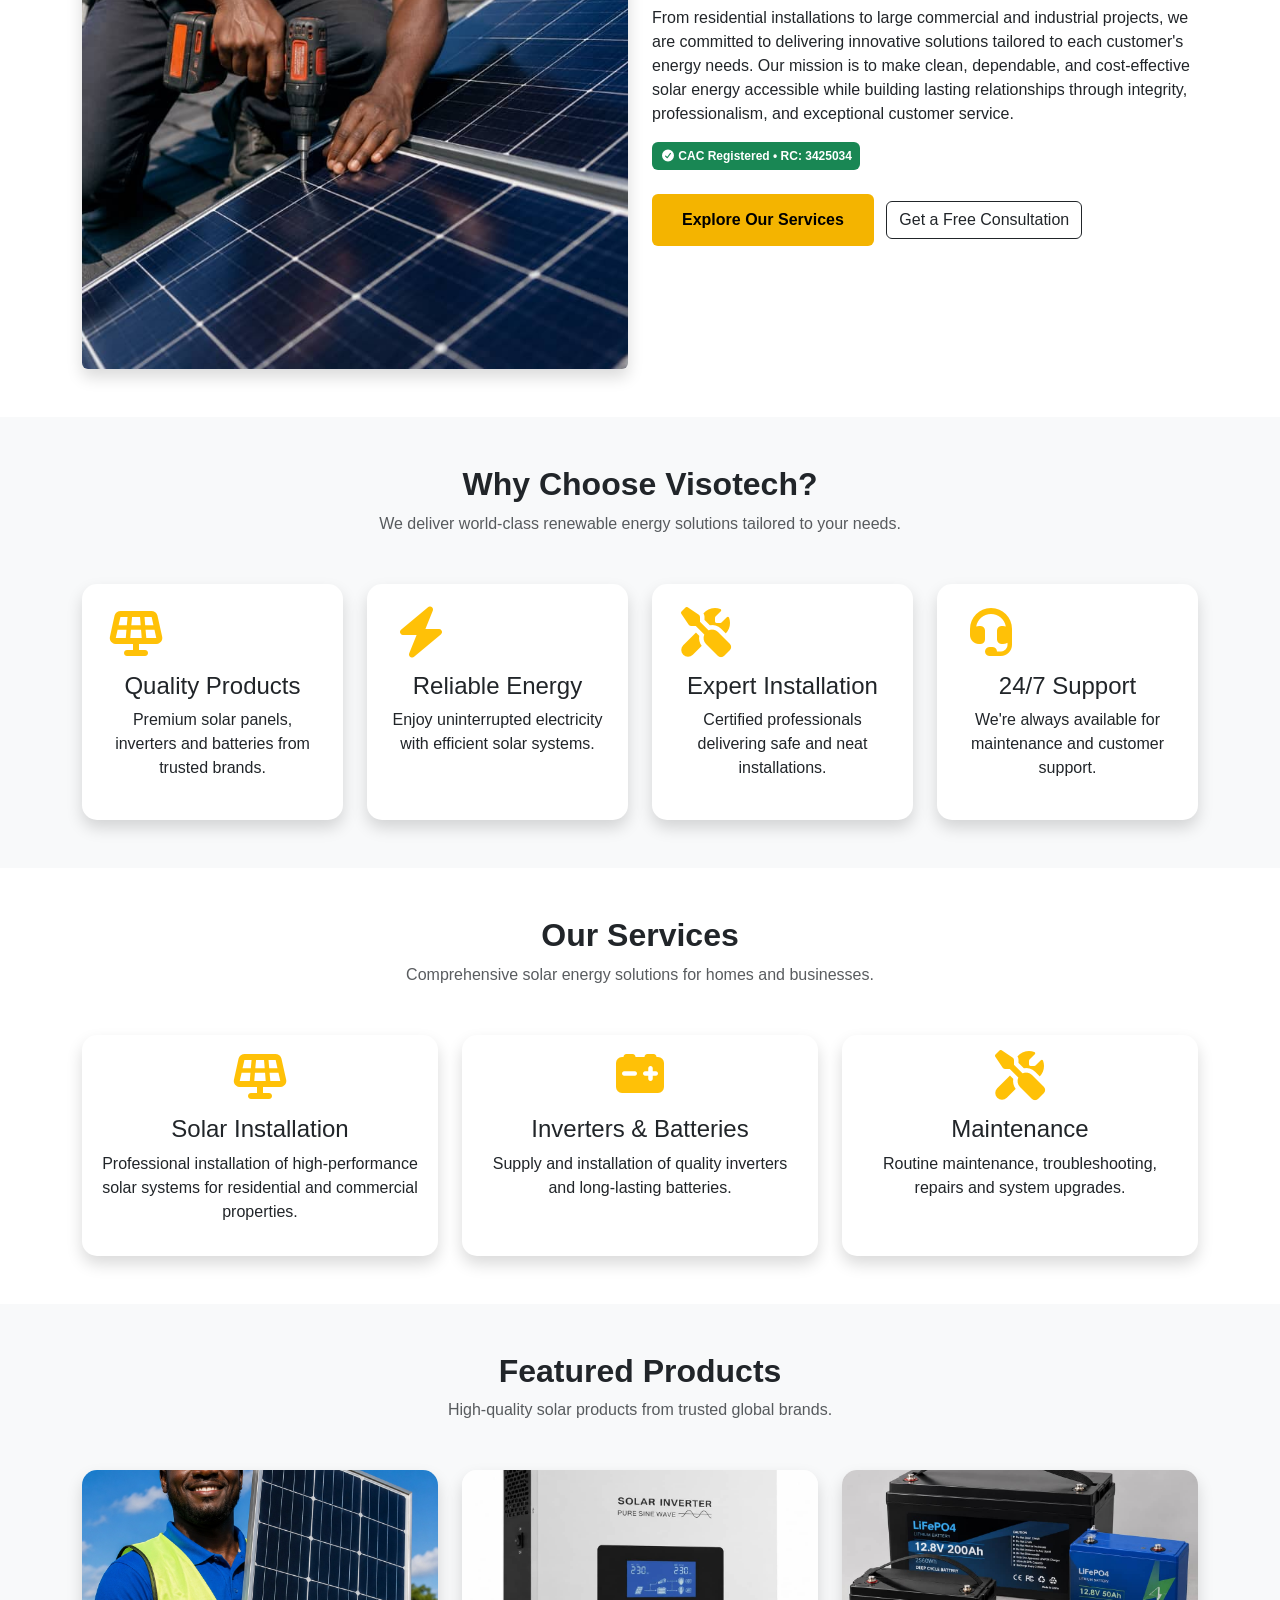
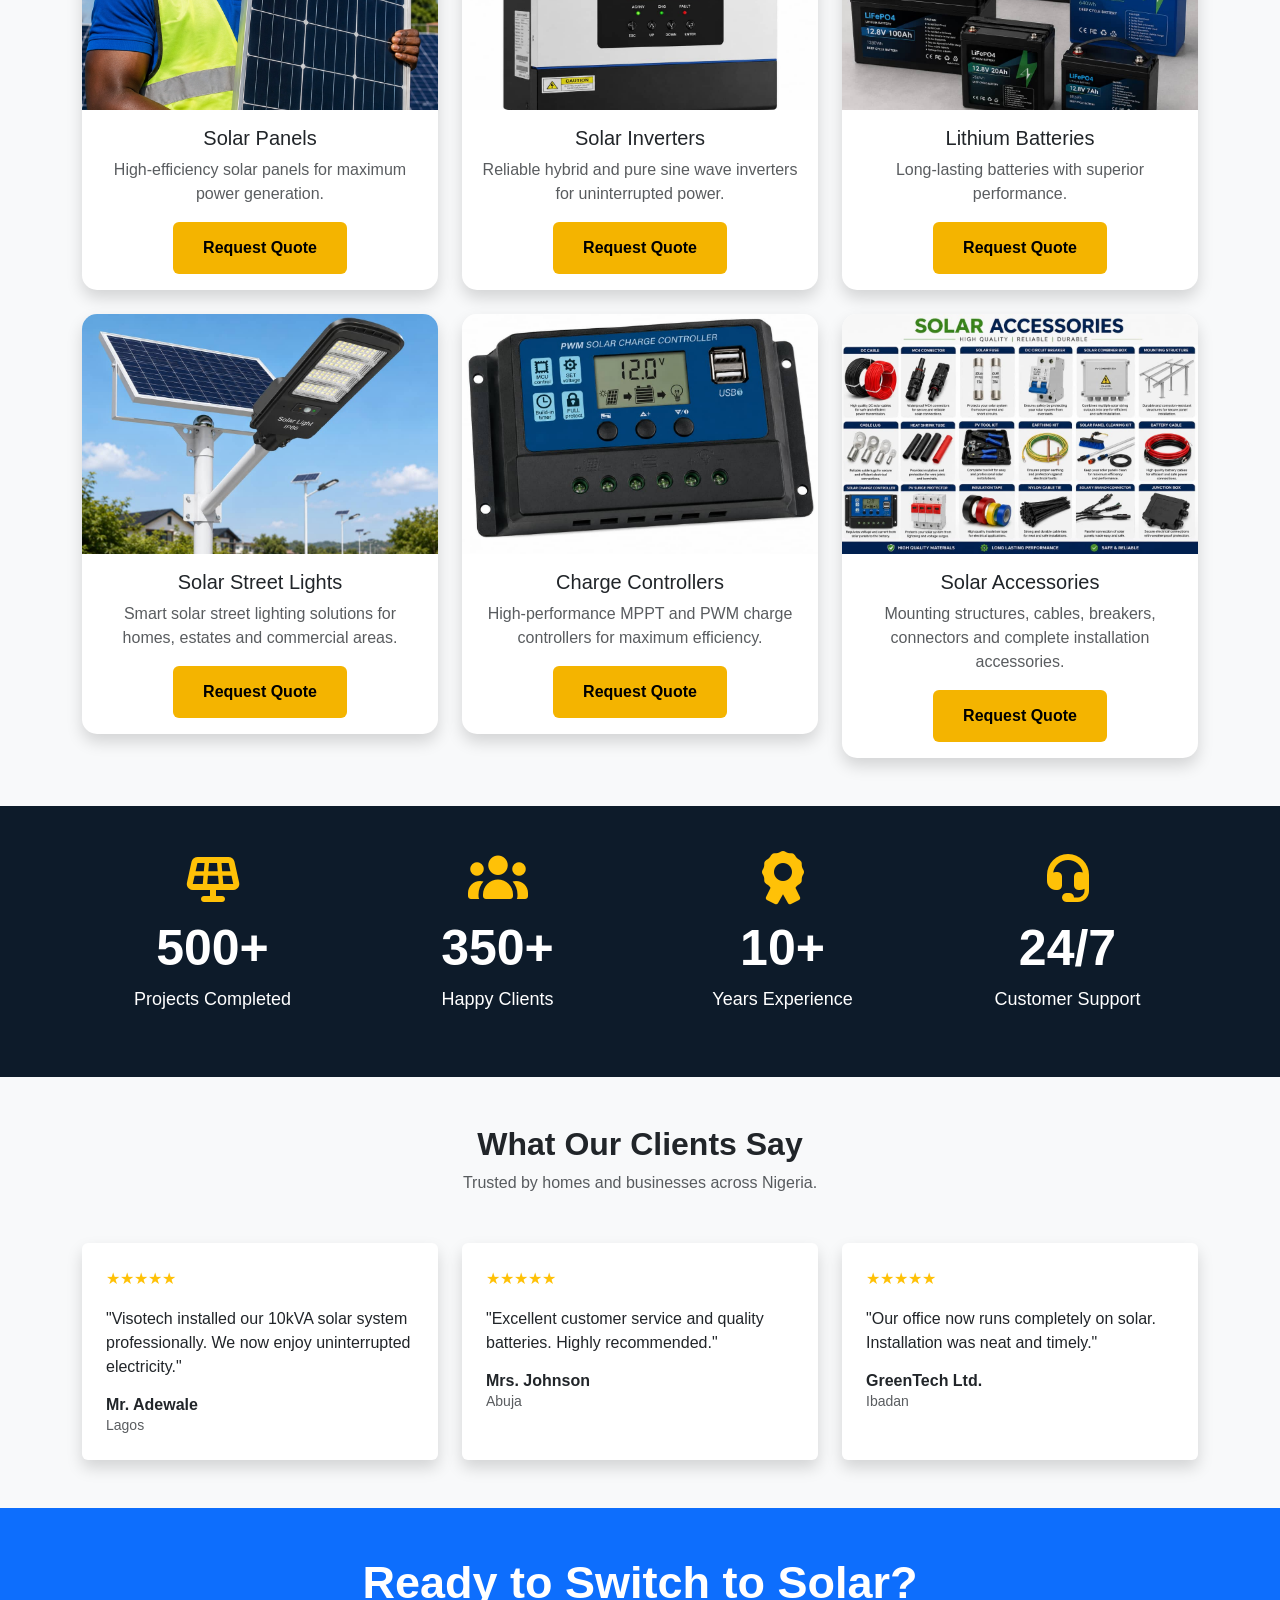
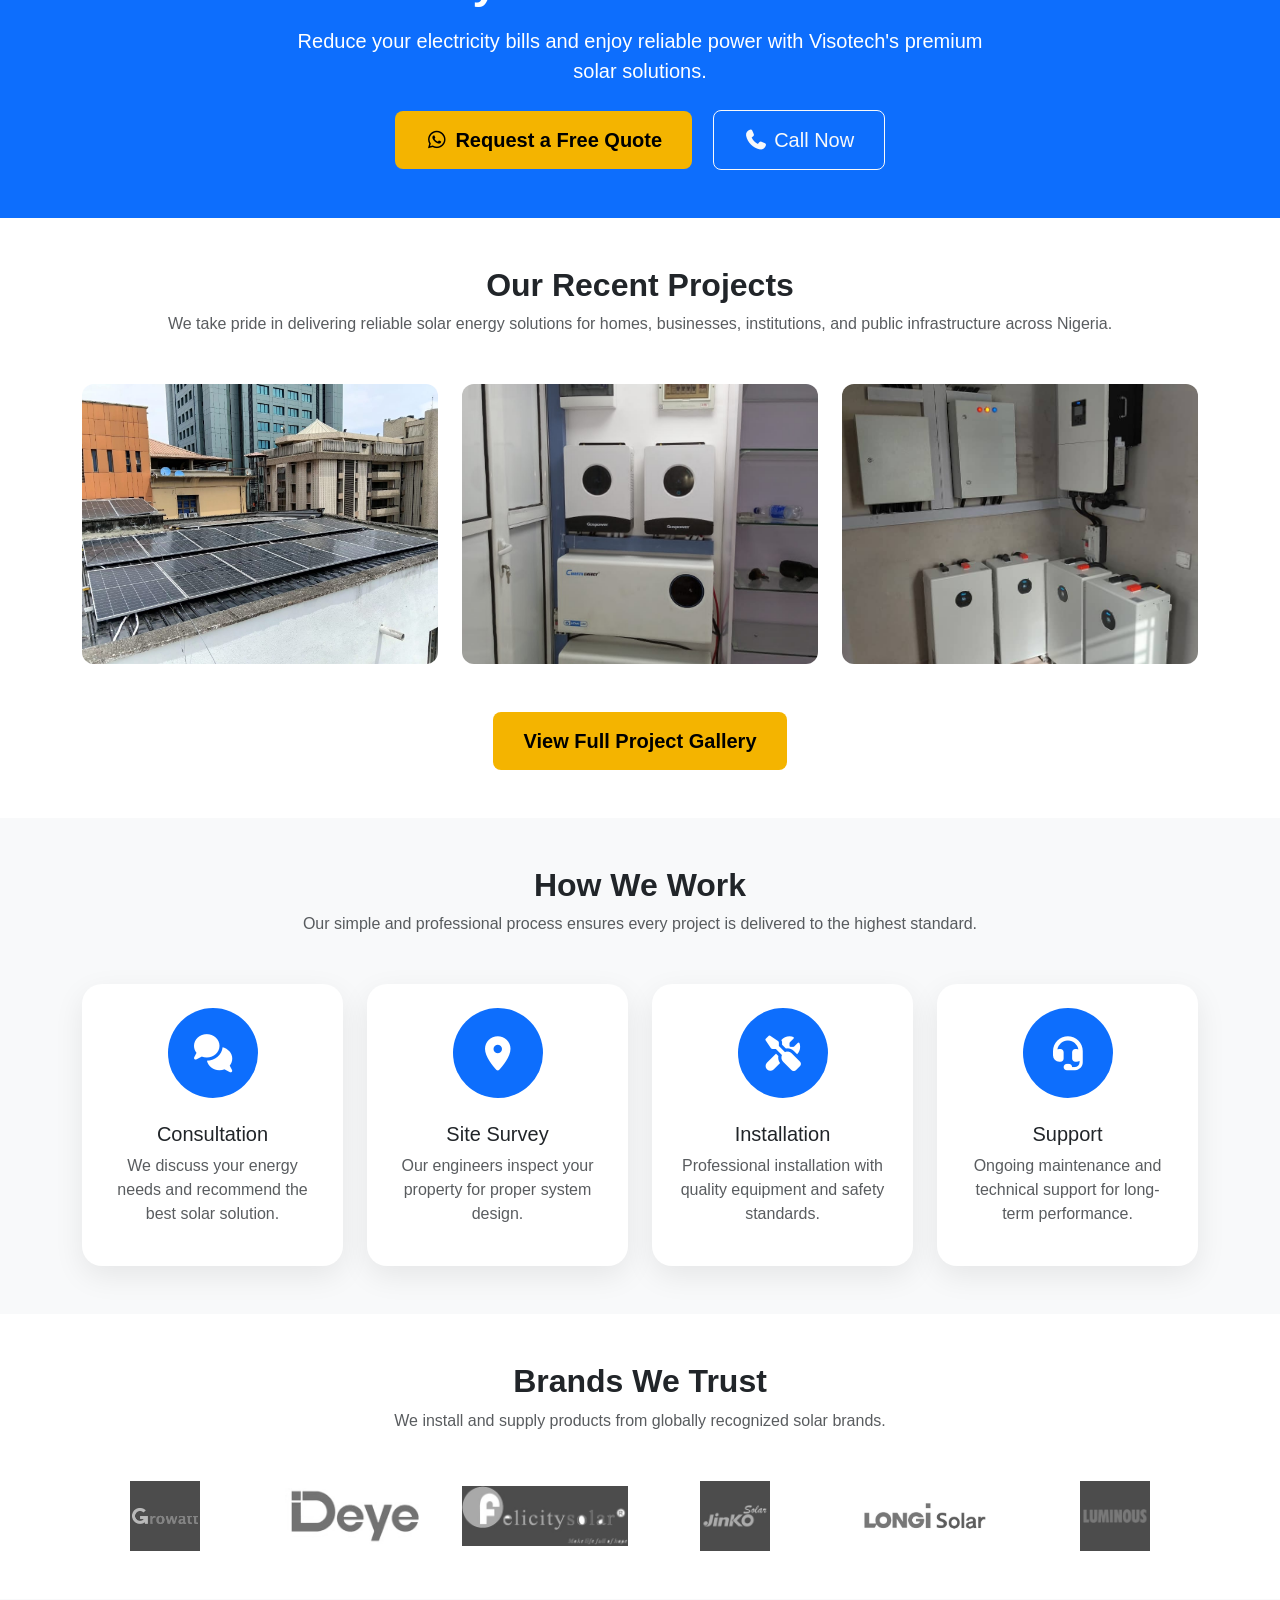
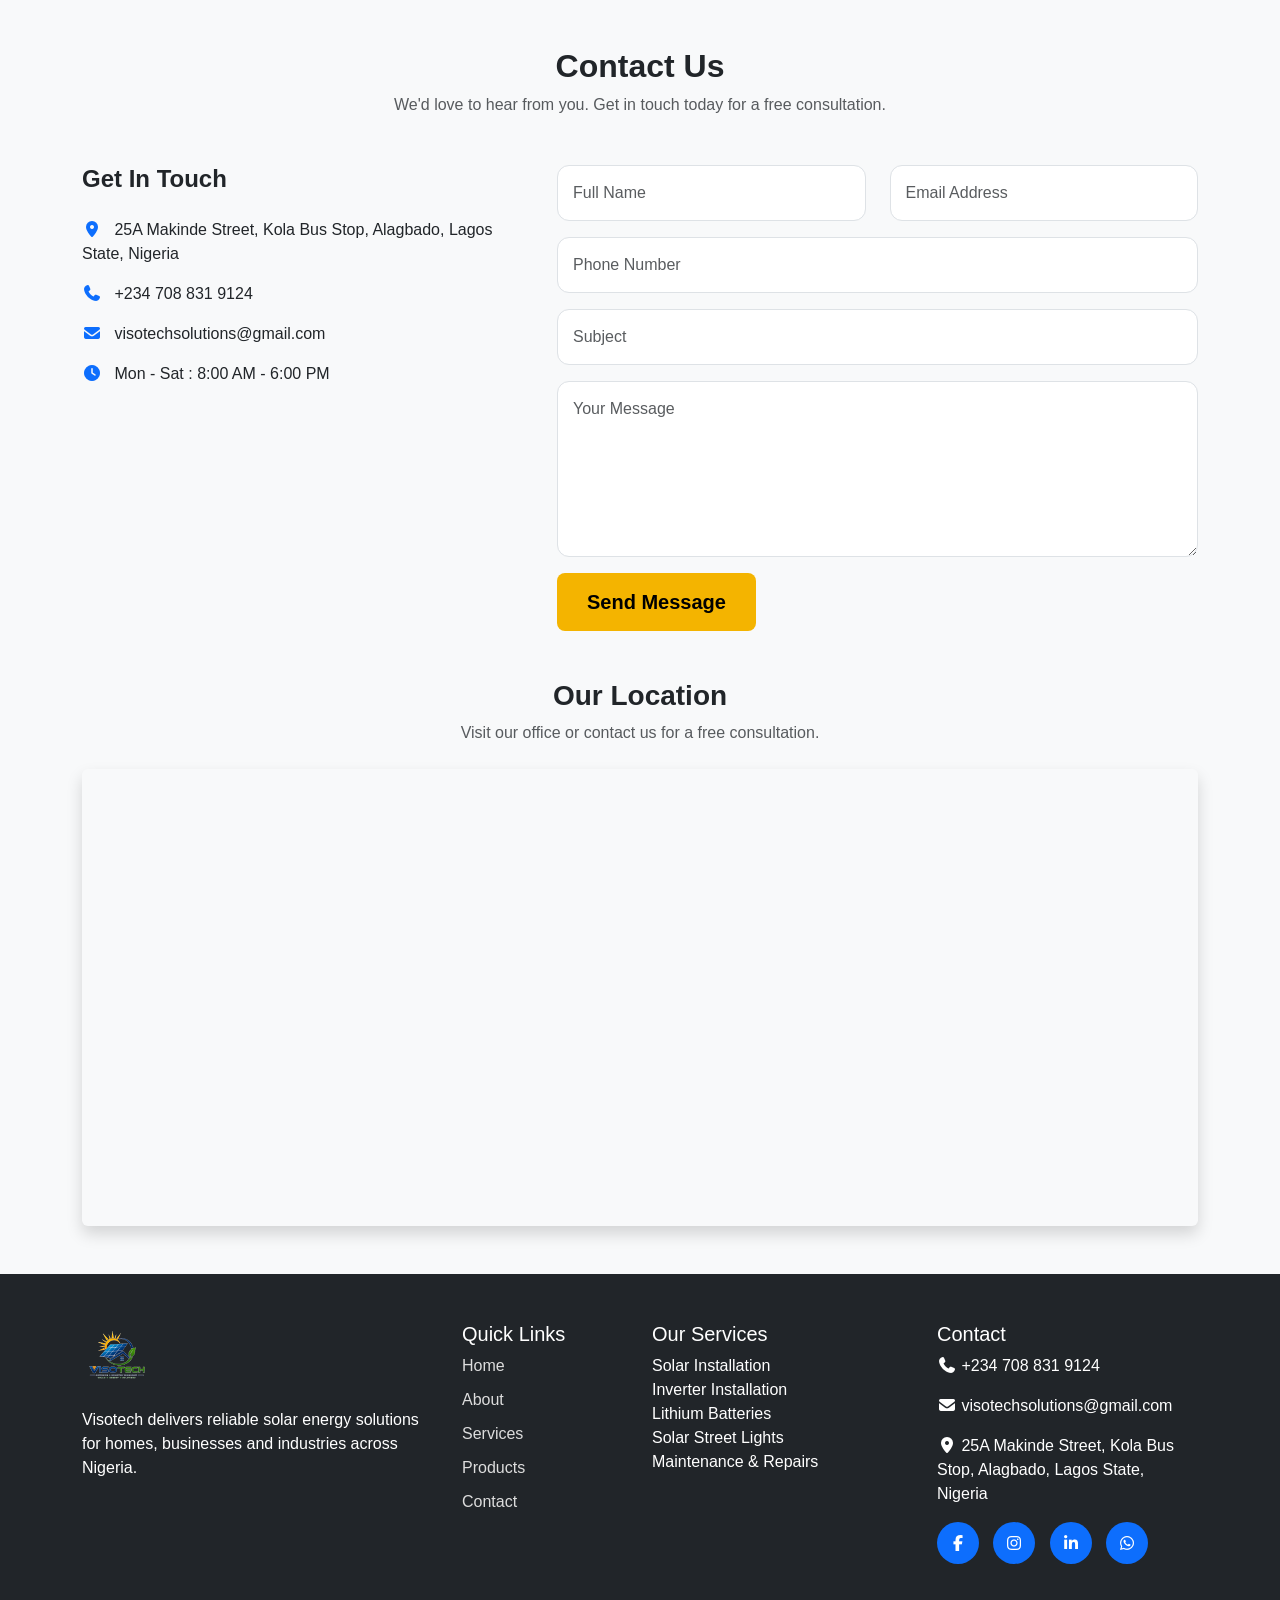
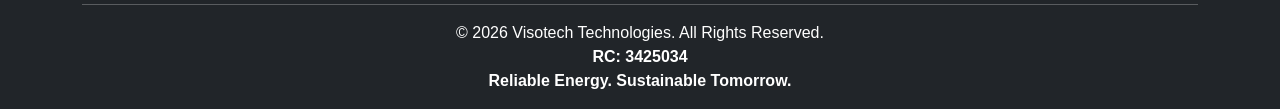
==== commit 116d9bd4: "Add files via upload" ====
--- a/index.html
+++ b/index.html
@@ -66,16 +66,23 @@
 
 </div>
 
-<nav class="navbar navbar-expand-lg navbar-dark fixed-top">
+<nav class="navbar navbar-expand-lg navbar-light fixed-top">
     <div class="container">
 
         <a class="navbar-brand" href="index.html">
     <img src="images/Viso logo.png" alt="Visotech Logo">
 </a>
 
-        <button class="navbar-toggler" data-bs-toggle="collapse" data-bs-target="#menu">
-            <span class="navbar-toggler-icon"></span>
-        </button>
+        <button class="navbar-toggler" type="button"
+        data-bs-toggle="collapse"
+        data-bs-target="#menu"
+        aria-controls="menu"
+        aria-expanded="false"
+        aria-label="Toggle navigation">
+
+    <span class="navbar-toggler-icon"></span>
+
+</button>
 
         <div class="collapse navbar-collapse" id="menu">
 
@@ -88,6 +95,10 @@
                 <li class="nav-item"><a class="nav-link" href="#services">Services</a></li>
 
                 <li class="nav-item"><a class="nav-link" href="#projects">Projects</a></li>
+
+                <li class="nav-item"><a class="nav-link" href="gallery.html">Gallery</a></li>
+                
+                <li class="nav-item"><a class="nav-link" href="calculator.html">Calculator</a></li>
 
                 <li class="nav-item"><a class="nav-link" href="#contact">Contact</a></li>
 
@@ -129,11 +140,9 @@
 
                 </p>
 
-                <a href="#contact" class="btn btn-warning btn-lg me-3">
-
-                    Request a Free Quote
-
-                </a>
+                <a href="calculator.html" class="btn btn-warning">
+    Request Quote
+</a>
 
                 <a href="#projects" class="btn btn-outline-light btn-lg">
 
@@ -169,27 +178,40 @@
 
             <div class="col-lg-6">
 
-                <h2 class="fw-bold mb-4">
-                    About Visotech
-                </h2>
-
-                <p class="lead">
-
-                    Visotech is a leading renewable energy company committed to providing reliable, affordable, and sustainable solar power solutions across Nigeria.
-
-                </p>
-
-                <p>
-
-                    We specialize in solar panel installation, inverter systems, battery solutions, maintenance, energy audits, and consultancy for homes, businesses, schools, hospitals, and industries.
-
-                </p>
-
-                <a href="#about" class="btn btn-primary mt-3">
-                    Learn More
-                </a>
-
-            </div>
+                <h2 class="fw-bold mb-4">About Visotech</h2>
+
+<p class="lead">
+    Visotech is a trusted renewable energy company dedicated to providing reliable,
+    affordable, and sustainable solar power solutions for homes, businesses, schools,
+    hospitals, and industries across Nigeria.
+</p>
+
+<p>
+    We specialize in the design, supply, installation, and maintenance of premium solar
+    energy systems. Our experienced team combines quality products with expert workmanship
+    to deliver energy solutions that reduce electricity costs, improve energy independence,
+    and provide uninterrupted power for our clients.
+</p>
+
+<p>
+    From residential installations to large commercial and industrial projects, we are
+    committed to delivering innovative solutions tailored to each customer's energy needs.
+    Our mission is to make clean, dependable, and cost-effective solar energy accessible
+    while building lasting relationships through integrity, professionalism, and exceptional
+    customer service.
+</p>
+
+<div class="mt-3">
+    <span class="badge bg-success p-2">
+        <i class="fas fa-check-circle"></i>
+        CAC Registered • RC: 3425034
+    </span>
+</div>
+
+<div class="mt-4">
+    <a href="#services" class="btn btn-warning me-2">Explore Our Services</a>
+    <a href="#contact" class="btn btn-outline-dark">Get a Free Consultation</a>
+</div>
 
         </div>
 
@@ -411,9 +433,9 @@
                             High-efficiency solar panels for maximum power generation.
                         </p>
 
-                        <a href="#contact" class="btn btn-warning">
-                            Request Quote
-                        </a>
+                        <a href="calculator.html" class="btn btn-warning">
+    Request Quote
+</a>
 
                     </div>
 
@@ -435,8 +457,9 @@
                             Reliable hybrid and pure sine wave inverters for uninterrupted power.
                         </p>
 
-                        <a href="#contact" class="btn btn-warning">
-                            Request Quote
+                       <a href="calculator.html" class="btn btn-warning">
+    Request Quote
+</a>
                         </a>
 
                     </div>
@@ -459,8 +482,9 @@
                             Long-lasting batteries with superior performance.
                         </p>
 
-                        <a href="#contact" class="btn btn-warning">
-                            Request Quote
+                        <a href="calculator.html" class="btn btn-warning">
+    Request Quote
+</a>
                         </a>
 
                     </div>
@@ -485,9 +509,9 @@
                 Smart solar street lighting solutions for homes, estates and commercial areas.
             </p>
 
-            <a href="#contact" class="btn btn-warning">
-                Request Quote
-            </a>
+            <a href="calculator.html" class="btn btn-warning">
+    Request Quote
+</a>
 
         </div>
 
@@ -511,9 +535,9 @@
                 High-performance MPPT and PWM charge controllers for maximum efficiency.
             </p>
 
-            <a href="#contact" class="btn btn-warning">
-                Request Quote
-            </a>
+            <a href="calculator.html" class="btn btn-warning">
+    Request Quote
+</a>
 
         </div>
 
@@ -537,8 +561,9 @@
                 Mounting structures, cables, breakers, connectors and complete installation accessories.
             </p>
 
-            <a href="#contact" class="btn btn-warning">
-                Request Quote
+            <a href="calculator.html" class="btn btn-warning">
+    Request Quote
+</a>
             </a>
 
         </div>
@@ -1174,13 +1199,15 @@
 
         <div class="text-center">
 
-            <p class="mb-0">
-                © 2026 Visotech Technologies. All Rights Reserved.
-                <br>
-                <strong>Reliable Energy. Sustainable Tomorrow.</strong>
-            </p>
-
-        </div>
+    <p class="mb-0">
+        © 2026 Visotech Technologies. All Rights Reserved.
+        <br>
+        <strong>RC: 3425034</strong>
+        <br>
+        <strong>Reliable Energy. Sustainable Tomorrow.</strong>
+    </p>
+
+</div>
 
     </div>
 
@@ -1205,7 +1232,7 @@
 
 <!-- Floating Quote Button -->
 
-<a href="#contact" class="quote-btn">
+<a href="calculator.html" class="quote-btn">
     <i class="fas fa-file-invoice-dollar"></i>
     <span>Free Quote</span>
 </a>
--- a/css/style.css
+++ b/css/style.css
@@ -5,94 +5,777 @@
     font-family:'Poppins',sans-serif;
 }
 
+html{
+    scroll-behavior: smooth;
+}
+
 .hero{
 
-    height:90vh;
-
-    background:linear-gradient(rgba(0,0,0,.65),rgba(0,0,0,.65)),
-    url("../images/solar-bg.jpg");
-
-    background-size:cover;
-
-    background-position:center;
-
+    background:
+    linear-gradient(rgba(0,0,0,.65),rgba(0,0,0,.65)),
+    url("../images/Hero.jpeg");
+
+    background-size: cover;
+
+    background-position: center;
+
+    background-repeat: no-repeat;
+
+    min-height: 100vh;
+
+    display: flex;
+
+    align-items: center;
+
+    color: white;
+
+    padding: 100px 0;
+
+}
+
+.hero .container{
+    max-width: 1200px;
+}
+
+.hero-content{
+    max-width: 650px;
+}
+
+.hero h1{
+    line-height: 1.15;
+}
+
+.hero p{
+    margin: 25px 0;
+}
+
+.hero h1{
+
+    font-size:4rem;
+
+    font-weight:700;
+
+    animation:slideUp 1s ease;
+
+}
+
+.hero p{
+
+    font-size:1.3rem;
+
+    animation:slideUp 1.4s ease;
+
+}
+
+    .hero .container{
+    max-width: 850px;
+}
+
+.hero h1{
+    margin-bottom:20px;
+}
+
+.hero p{
+    margin-bottom:35px;
+}
+
+.hero .btn{
+
+    animation:slideUp 1.8s ease;
+
+}
+.whatsapp{
+    position: fixed;
+    width: 60px;
+    height: 60px;
+    bottom: 25px;
+    right: 25px;
+    background: #25D366;
+    color: white;
+    border-radius: 50%;
+    display: flex;
+    justify-content: center;
+    align-items: center;
+    font-size: 30px;
+    text-decoration: none;
+    box-shadow: 0 5px 15px rgba(0,0,0,0.3);
+    transition: 0.3s;
+    z-index: 999;
+}
+
+.whatsapp:hover{
+    transform: scale(1.1);
+    color: white;
+}
+
+.feature-card{
+    transition: 0.4s;
+    border-radius: 15px;
+}
+
+.feature-card:hover{
+    transform: translateY(-10px);
+    box-shadow: 0 15px 35px rgba(0,0,0,.2)!important;
+}
+
+.feature-card i{
+    transition: .4s;
+}
+
+.feature-card:hover i{
+    transform: scale(1.2);
+}
+
+.service-card{
+    border-radius:15px;
+    transition:0.4s;
+}
+
+.service-card:hover{
+    transform:translateY(-10px);
+    box-shadow:0 18px 40px rgba(0,0,0,.18)!important;
+}
+
+.service-card i{
+    transition:.4s;
+}
+
+.service-card:hover i{
+    color:#0d6efd!important;
+    transform:rotate(10deg) scale(1.1);
+}
+
+.product-card{
+
+    transition:.4s;
+
+    border-radius:15px;
+
+    overflow:hidden;
+
+}
+
+.product-card img{
+
+    height:240px;
+
+    object-fit:cover;
+
+}
+
+.product-card:hover{
+
+    transform:translateY(-10px);
+
+    box-shadow:0 20px 40px rgba(0,0,0,.2)!important;
+
+}
+
+.project-card{
+
+    overflow:hidden;
+
+    border-radius:15px;
+
+}
+
+.project-card img{
+
+    transition:.5s;
+
+    width:100%;
+
+    height:280px;
+
+    object-fit:cover;
+
+}
+
+.project-card:hover img{
+
+    transform:scale(1.08);
+
+}
+
+.navbar{
+    transition:0.4s;
+}
+
+.navbar-brand{
+    font-size:32px;
+    font-weight:700;
+}
+
+.nav-link{
+    margin-left:20px;
+    font-weight:500;
+    transition:.3s;
+}
+
+.nav-link:hover{
+    color:#f4b400 !important;
+}
+
+.navbar-brand img{
+    height:70px;
+    width:auto;
+}
+
+.navbar{
+    padding:20px 0;
+    transition:all .4s ease;
+    background:transparent !important;
+    position:absolute;
+    width:100%;
+    top:0;
+    left:0;
+    z-index:1000;
+    box-shadow:none !important;
+}
+
+.nav-link{
+    color:#fff !important;
+    font-size:17px;
+    font-weight:500;
+    margin-left:18px;
+    transition:.3s;
+}
+
+.nav-link:hover,
+.nav-link.active{
+    color:#f4b400 !important;
+}
+
+@keyframes slideUp{
+
+    from{
+
+        opacity:0;
+
+        transform:translateY(40px);
+
+    }
+
+    to{
+
+        opacity:1;
+
+        transform:translateY(0);
+
+    }
+
+}
+
+/* Buttons */
+
+.btn-warning{
+    background:#f4b400;
+    border:none;
+    color:#000;
+    font-weight:600;
+    padding:14px 30px;
+    transition:all 0.3s ease;
+}
+
+.btn-warning:hover{
+    background:#d89c00;
+    color:#000;
+    transform:translateY(-3px);
+}
+
+.btn-outline-light{
+    padding:14px 30px;
+    transition:all 0.3s ease;
+}
+
+.btn-outline-light:hover{
+    transform:translateY(-3px);
+}
+
+/* Transparent Navbar */
+
+.navbar{
+    transition: all 0.4s ease;
+    padding: 18px 0;
+    background: transparent;
+}
+
+.navbar.scrolled{
+    background:#0b1526;
+    box-shadow:0 5px 20px rgba(0,0,0,.25);
+    padding:12px 0;
+}
+
+.navbar.scrolled .nav-link{
+    color:#fff !important;
+}
+
+.navbar.scrolled .nav-link:hover{
+    color:#f4b400 !important;
+}
+
+.navbar-brand img{
+    height:120px;
+    transition:0.4s ease;
+}
+
+.navbar.scrolled .navbar-brand img{
+    height:65px;
+}
+
+.stats{
+background:#0d1b2a;
+color:white;
+}
+
+.stats i{
+color:#ffc107;
+margin-bottom:15px;
+}
+
+.stats h2{
+font-size:50px;
+font-weight:bold;
+}
+
+.stats p{
+font-size:18px;
+}
+
+.card{
+    transition:0.4s;
+}
+
+.card:hover{
+    transform:translateY(-8px);
+    box-shadow:0 15px 40px rgba(0,0,0,.15)!important;
+}
+
+/* Scroll To Top */
+
+#topBtn{
+
+position:fixed;
+
+bottom:100px;
+
+right:25px;
+
+width:55px;
+
+height:55px;
+
+border:none;
+
+border-radius:50%;
+
+background:#0d6efd;
+
+color:#fff;
+
+font-size:22px;
+
+cursor:pointer;
+
+display:none;
+
+z-index:999;
+
+transition:.3s;
+
+box-shadow:0 10px 20px rgba(0,0,0,.25);
+
+}
+
+#topBtn:hover{
+
+background:#f4b400;
+
+transform:translateY(-5px);
+
+}
+
+.btn{
+
+transition:.35s;
+
+}
+
+.btn:hover{
+
+transform:translateY(-4px);
+
+box-shadow:0 12px 25px rgba(0,0,0,.18);
+
+}
+
+/* Call To Action */
+
+.cta-section{
+
+    background:#0d6efd;
+
+}
+
+.cta-section h2{
+
+    font-size:45px;
+
+    font-weight:700;
+
+}
+
+.cta-section p{
+
+    max-width:700px;
+
+    margin:auto;
+
+}
+
+/* How We Work */
+
+.process-card{
+    background:#fff;
+    border-radius:20px;
+    transition:.4s;
+    height:100%;
+    box-shadow:0 10px 30px rgba(0,0,0,.08);
+}
+
+.process-card:hover{
+    transform:translateY(-10px);
+    box-shadow:0 20px 40px rgba(0,0,0,.15);
+}
+
+.process-icon{
+    width:90px;
+    height:90px;
+    background:#0d6efd;
+    color:#fff;
+    margin:auto;
+    border-radius:50%;
     display:flex;
-
+    justify-content:center;
     align-items:center;
-
-    color:white;
-
-}
-
-.hero h1{
-
-    font-size:58px;
-
-    font-weight:700;
-
-}
-
-.hero p{
-
+    font-size:34px;
+}
+
+.process-card:hover .process-icon{
+    background:#f4b400;
+    transition:.4s;
+}
+
+/* Trusted Brands */
+
+.brand-logo{
+
+    max-height:70px;
+
+    filter:grayscale(100%);
+
+    opacity:.7;
+
+    transition:.4s;
+
+}
+
+.brand-logo:hover{
+
+    filter:none;
+
+    opacity:1;
+
+    transform:scale(1.1);
+
+}
+
+/* Contact */
+
+.form-control{
+
+    border-radius:12px;
+    padding:15px;
+
+}
+
+.form-control:focus{
+
+    box-shadow:none;
+    border-color:#0d6efd;
+
+}
+
+/* Footer */
+
+footer{
+
+    background:#08131f;
+
+}
+
+.footer-link{
+
+    color:#ddd;
+
+    text-decoration:none;
+
+    display:block;
+
+    margin-bottom:10px;
+
+    transition:.3s;
+
+}
+
+.footer-link:hover{
+
+    color:#ffc107;
+
+    padding-left:6px;
+
+}
+
+.social-icon{
+
+    display:inline-flex;
+
+    justify-content:center;
+
+    align-items:center;
+
+    width:42px;
+
+    height:42px;
+
+    border-radius:50%;
+
+    background:#0d6efd;
+
+    color:#fff;
+
+    margin-right:10px;
+
+    text-decoration:none;
+
+    transition:.3s;
+
+}
+
+.social-icon:hover{
+
+    background:#ffc107;
+
+    color:#000;
+
+    transform:translateY(-4px);
+
+}
+
+.nav-link.active{
+    color:#f4b400 !important;
+}
+
+.nav-link.active::after{
+    width:100%;
+}
+
+/* Preloader */
+
+#preloader{
+    position:fixed;
+    inset:0;
+    background:#08131f;
+    display:flex;
+    flex-direction:column;
+    justify-content:center;
+    align-items:center;
+    z-index:99999;
+    transition:opacity .5s ease;
+}
+
+#preloader img{
+    width:120px;
+    margin-bottom:20px;
+}
+
+.loader{
+    width:45px;
+    height:45px;
+    border:4px solid rgba(255,255,255,.2);
+    border-top:4px solid #f4b400;
+    border-radius:50%;
+    animation:spin 1s linear infinite;
+}
+
+@keyframes spin{
+    100%{
+        transform:rotate(360deg);
+    }
+}
+
+/* Dark Mode */
+
+body.dark-mode{
+    background:#121212;
+    color:#ffffff;
+    transition:0.4s;
+}
+
+body.dark-mode section{
+    background:#121212 !important;
+}
+
+body.dark-mode .card{
+    background:#1f1f1f;
+    color:#ffffff;
+}
+
+body.dark-mode .navbar{
+    background:#111 !important;
+}
+
+body.dark-mode .footer{
+    background:#000;
+}
+
+body.dark-mode .form-control{
+    background:#2a2a2a;
+    color:#fff;
+    border:1px solid #555;
+}
+
+body.dark-mode .form-control::placeholder{
+    color:#bbb;
+}
+
+body.dark-mode .text-muted{
+    color:#cfcfcf !important;
+}
+
+body.dark-mode h1,
+body.dark-mode h2,
+body.dark-mode h3,
+body.dark-mode h4,
+body.dark-mode h5,
+body.dark-mode h6,
+body.dark-mode p{
+    color:#fff;
+}
+
+html{
+    scroll-behavior:smooth;
+}
+
+/* Floating Quote Button */
+
+.quote-btn{
+    position:fixed;
+    right:25px;
+    bottom:100px;   /* Sits above WhatsApp */
+    background:#f4b400;
+    color:#fff;
+    padding:12px 18px;
+    border-radius:50px;
+    text-decoration:none;
+    font-weight:600;
+    display:flex;
+    align-items:center;
+    gap:8px;
+    box-shadow:0 8px 20px rgba(0,0,0,.25);
+    transition:.3s;
+    z-index:999;
+}
+
+.quote-btn:hover{
+    background:#d89f00;
+    color:#fff;
+    transform:translateY(-3px);
+}
+
+.project-card img{
+    transition: 0.4s ease;
+    cursor: pointer;
+}
+
+.project-card:hover img{
+    transform: scale(1.08);
+}
+
+.project-card{
+    border-radius: 12px;
+}
+
+.gallery-header{
+    margin-top: 90px;
+    background: linear-gradient(rgba(10,35,66,.9), rgba(10,35,66,.9)),
+                url("../images/project 1.jpeg");
+    background-size: cover;
+    background-position: center;
+    color: #fff;
+    padding: 80px 0;
+}
+
+.gallery-header h1{
+    font-weight: 700;
+    font-size: 3rem;
+}
+
+.gallery-header p{
+    color: #eee;
+    font-size: 1.2rem;
+}
+
+/* Gallery Navbar */
+.navbar{
+    background: #ffffff !important;
+}
+
+.navbar .nav-link{
+    color: #222 !important;
+    font-weight: 600;
+    margin-left: 12px;
+}
+
+.navbar .nav-link:hover,
+.navbar .nav-link.active{
+    color: #f4b400 !important;
+}
+
+.navbar-brand img{
+    height: 60px;
+}
+
+/* Premium Theme Toggle */
+
+.theme-btn{
+    width:50px;
+    height:50px;
+    border-radius:50%;
+    border:none;
+    background:#f4b400;
+    color:#fff;
     font-size:20px;
-
-    margin:20px auto;
-
-    max-width:700px;
-
-}
-
-.card{
-    transition:0.3s;
+    display:flex;
+    justify-content:center;
+    align-items:center;
+    transition:.3s;
+    box-shadow:0 5px 15px rgba(0,0,0,.15);
+}
+
+.theme-btn:hover{
+    transform:translateY(-3px);
+    background:#222;
+    color:#fff;
+}
+
+.gallery img{
     border-radius:15px;
-}
-
-.card:hover{
-    transform:translateY(-10px);
-}
-
-h2{
-    font-weight:700;
-}
-
-img{
-    transition:0.4s ease;
-}
-
-img:hover{
+    transition:.4s;
+    box-shadow:0 10px 25px rgba(0,0,0,.15);
+}
+
+.gallery img:hover{
     transform:scale(1.05);
-}
-
-.whatsapp{
-
-    position:fixed;
-
-    bottom:25px;
-
-    right:25px;
-
-    width:60px;
-
-    height:60px;
-
-    background:#25D366;
-
-    color:#fff;
-
-    border-radius:50%;
-
-    display:flex;
-
-    justify-content:center;
-
-    align-items:center;
-
-    font-size:30px;
-
-    text-decoration:none;
-
-    box-shadow:0 8px 20px rgba(0,0,0,.3);
-
-    z-index:999;
-
+    box-shadow:0 20px 40px rgba(0,0,0,.25);
 }
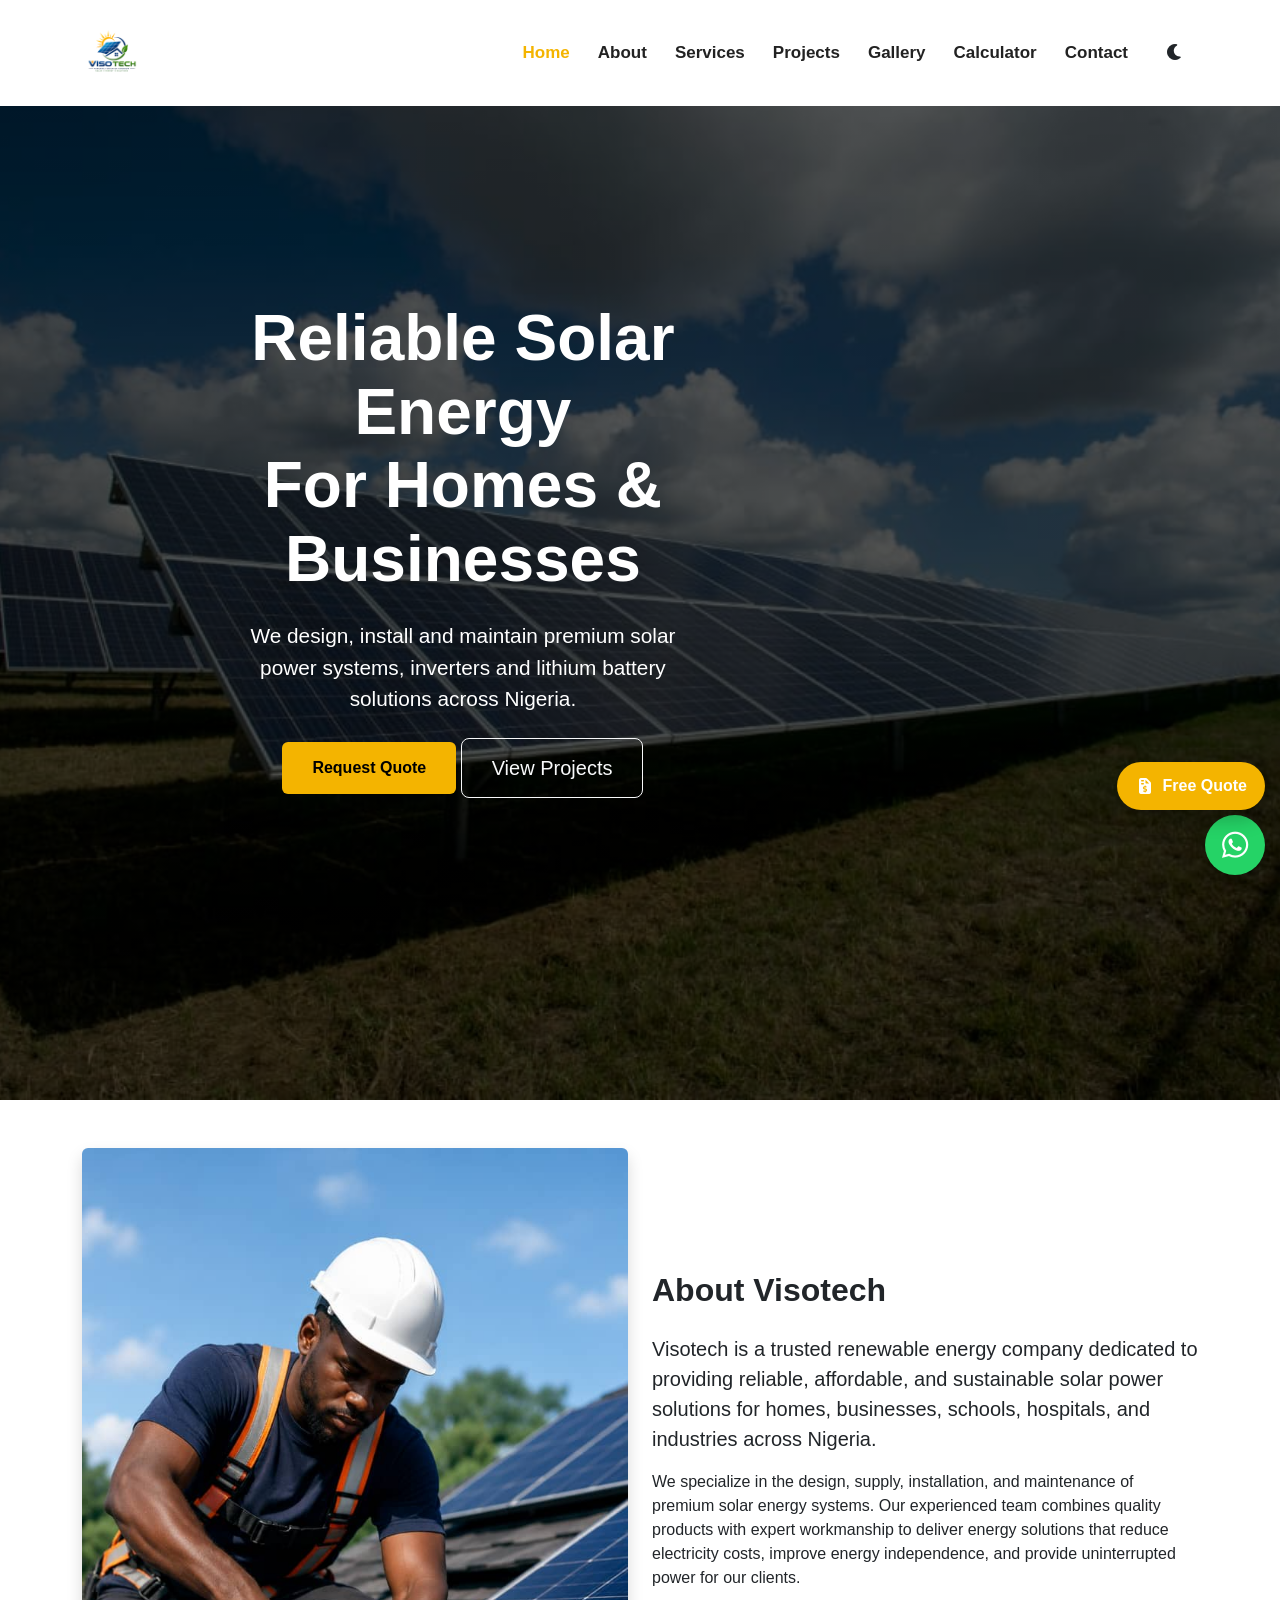
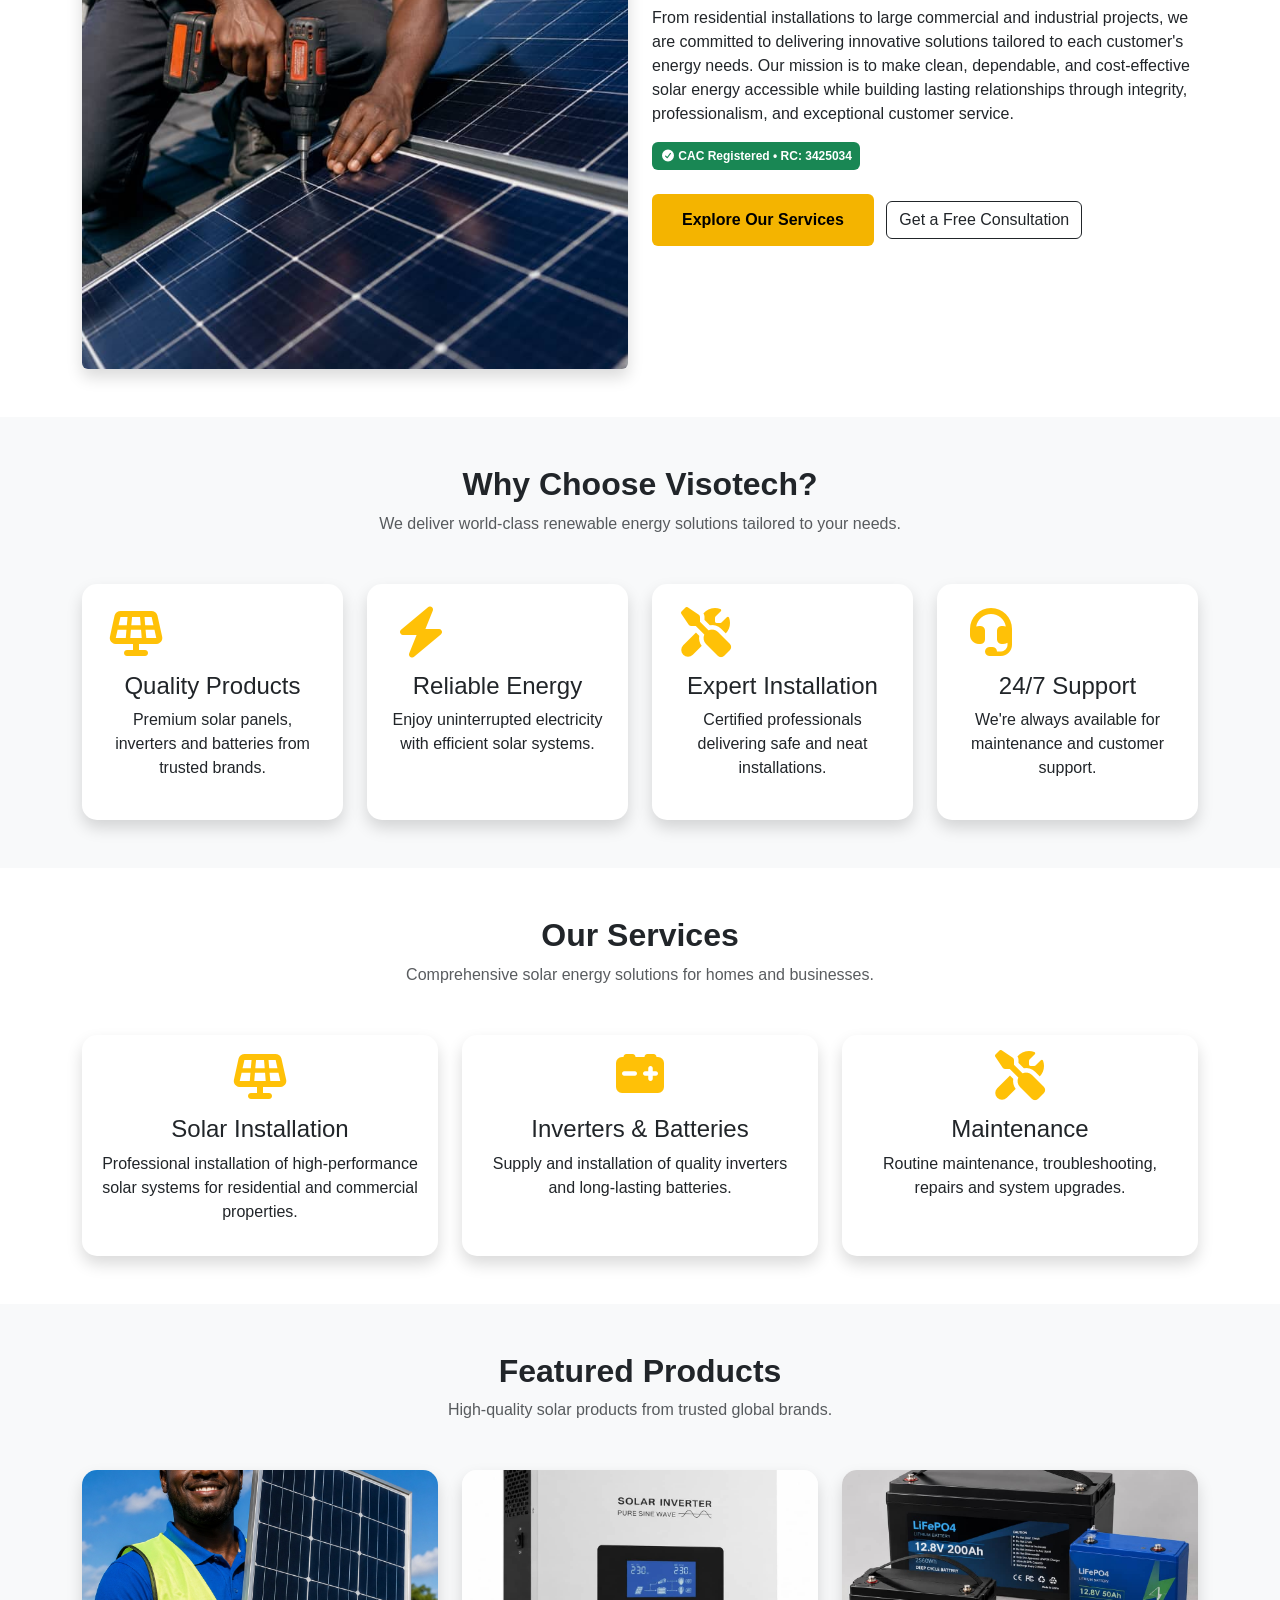
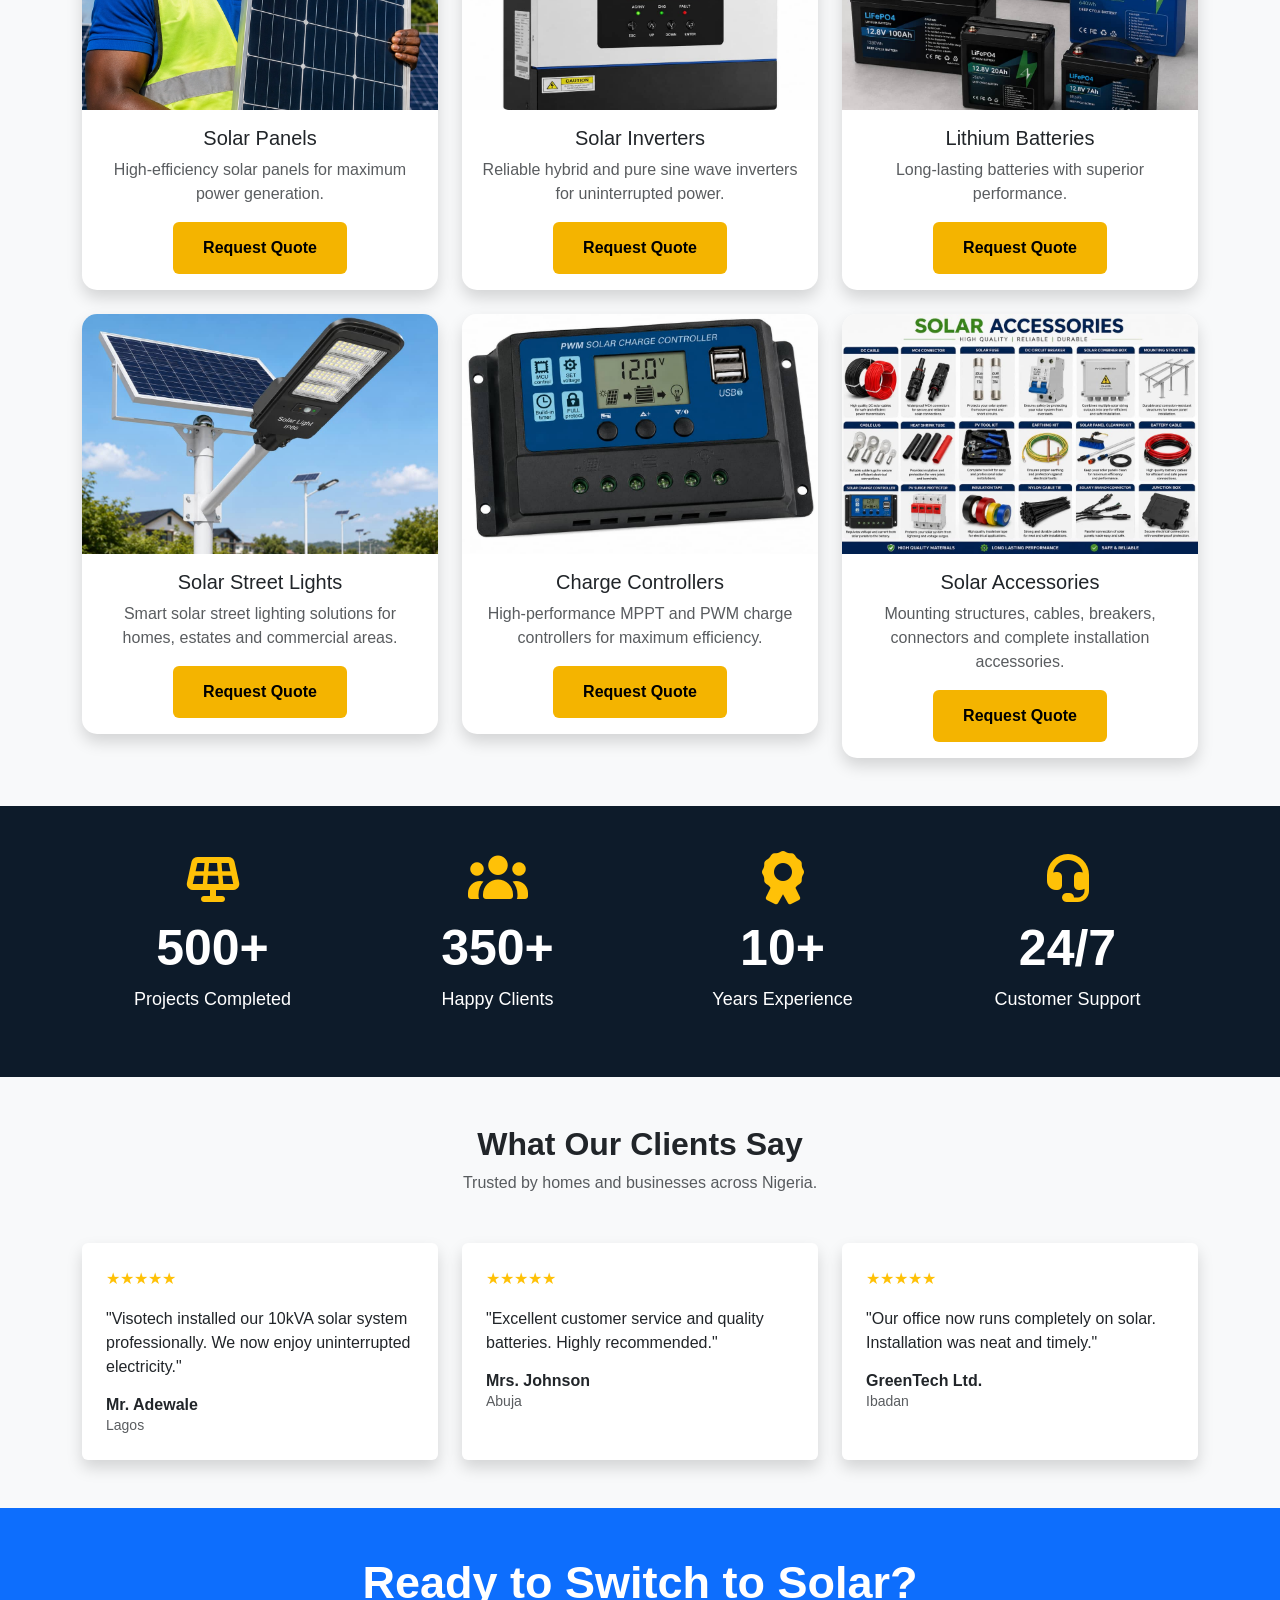
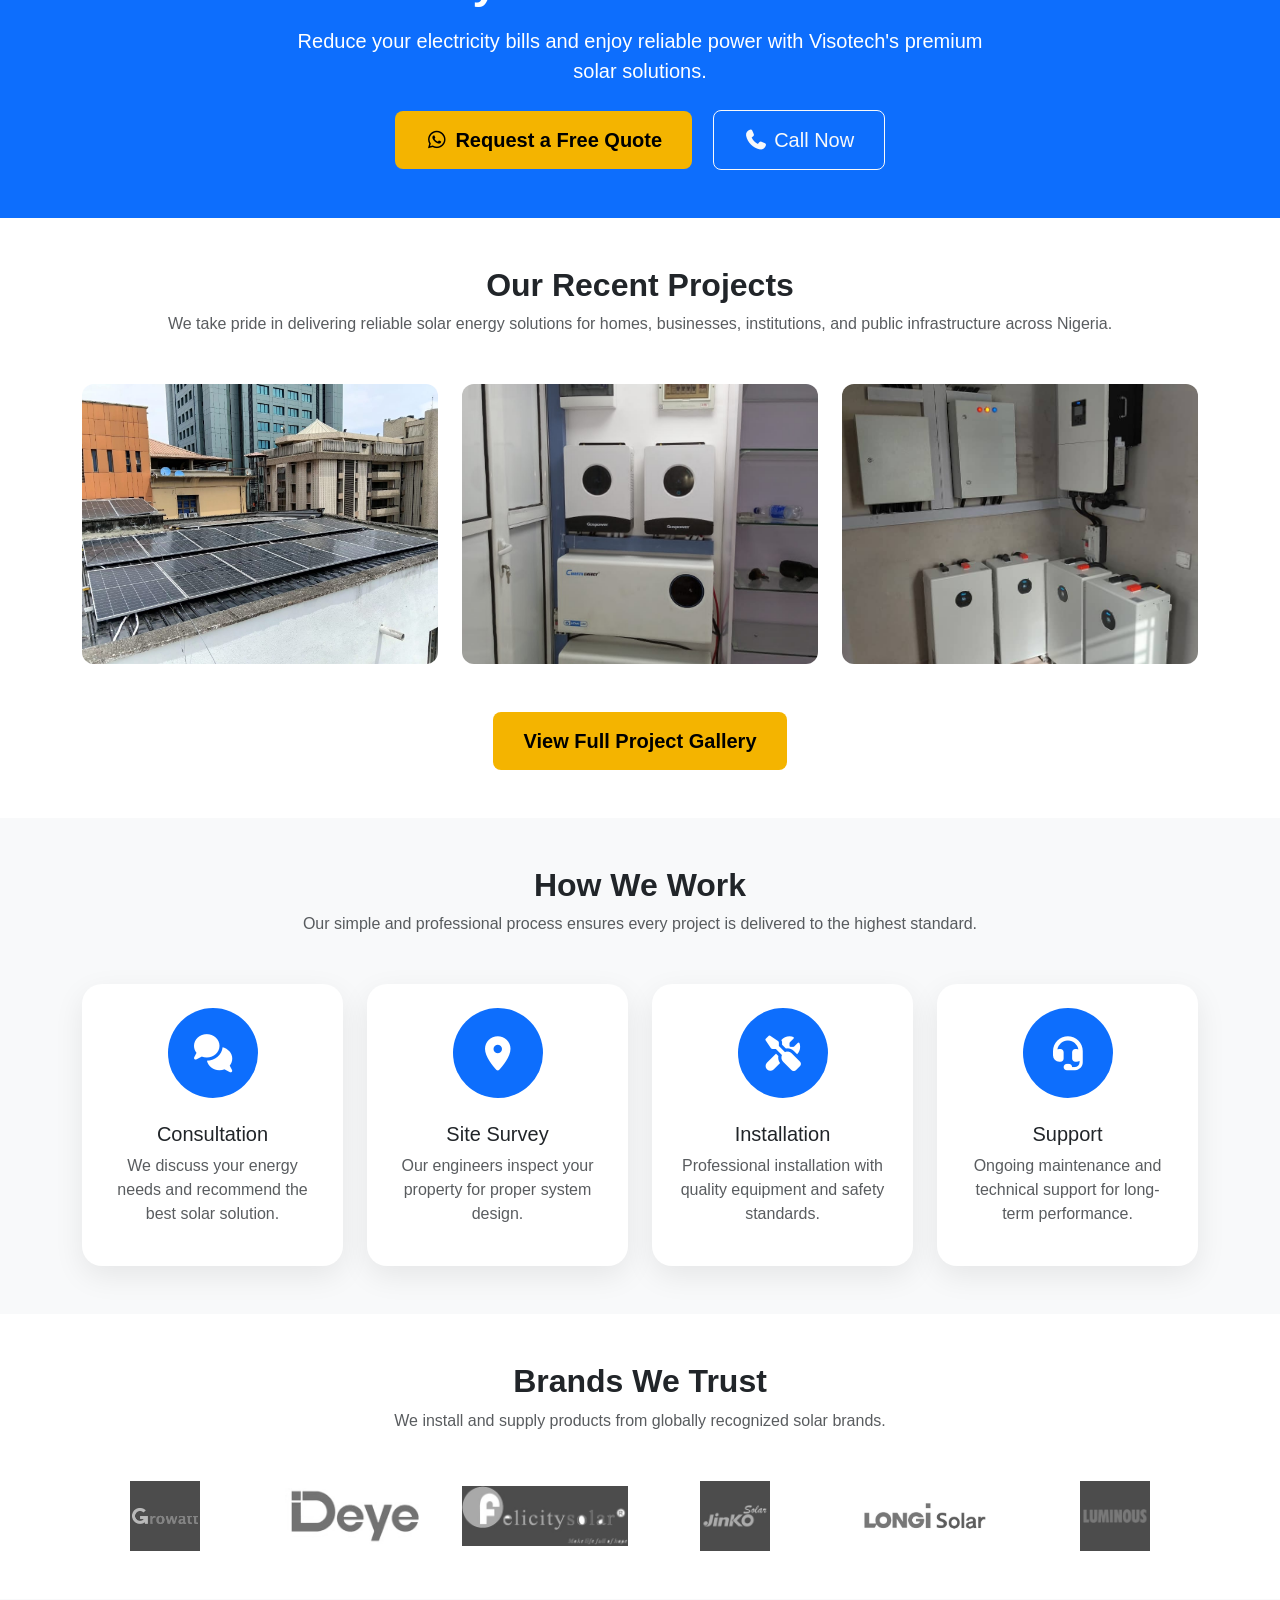
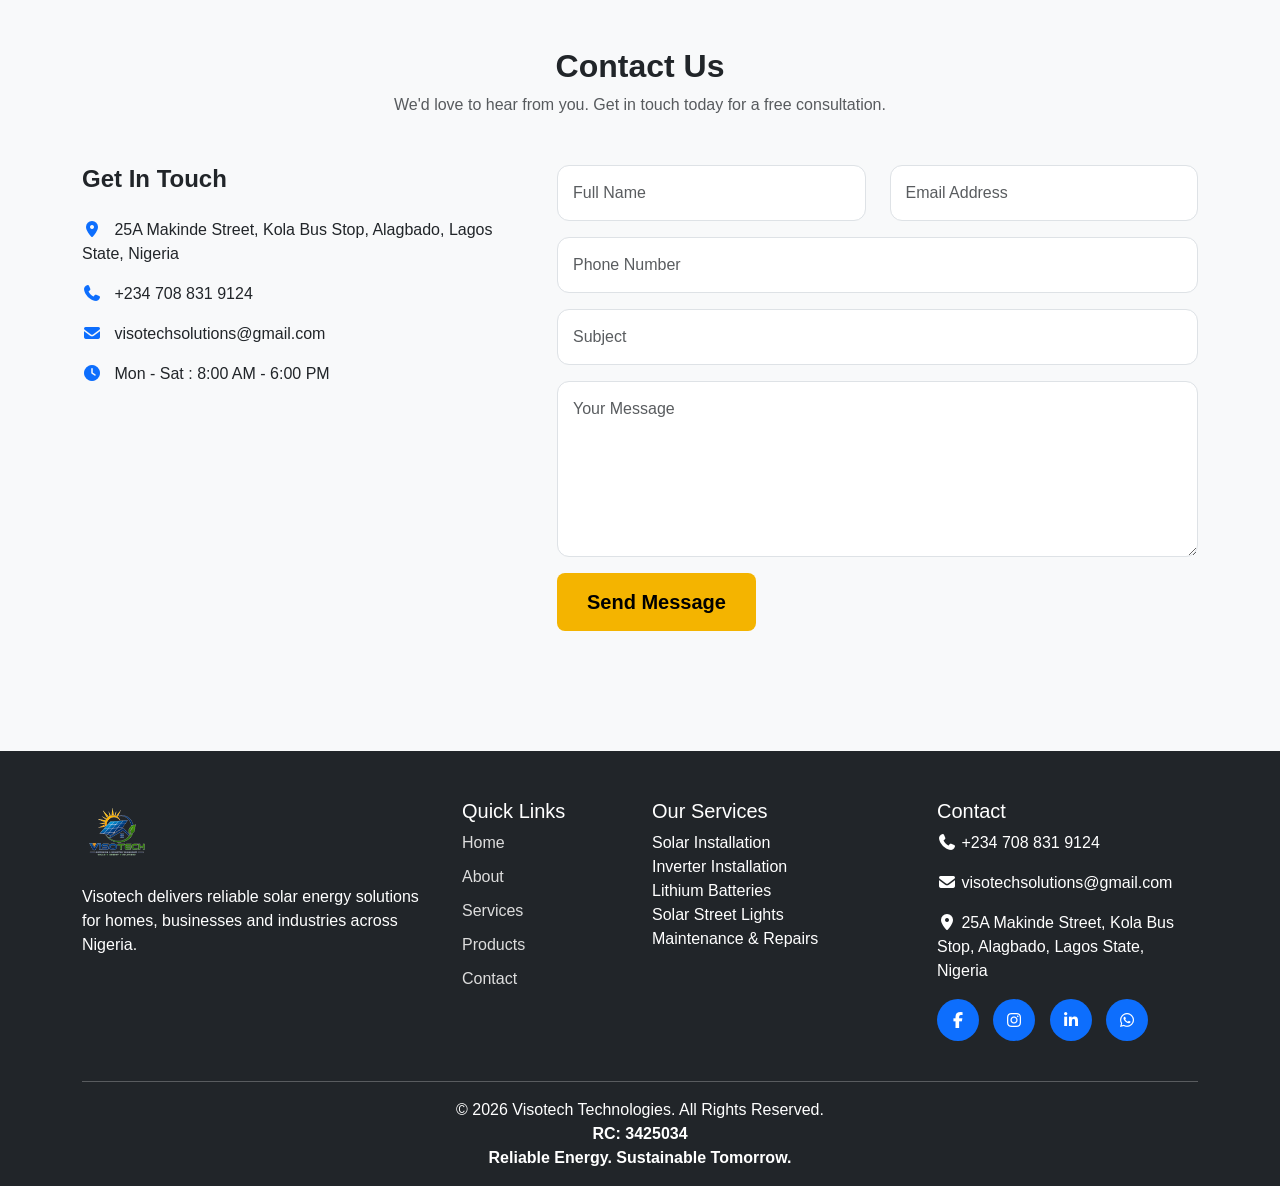
==== commit 4e33a994: "Add files via upload" ====
--- a/index.html
+++ b/index.html
@@ -1,6 +1,15 @@
 <!DOCTYPE html>
 <html lang="en">
 <head>
+    <!-- Google tag (gtag.js) -->
+<script async src="https://www.googletagmanager.com/gtag/js?id=G-MFB2P4V41L"></script>
+<script>
+  window.dataLayer = window.dataLayer || [];
+  function gtag(){dataLayer.push(arguments);}
+  gtag('js', new Date());
+
+  gtag('config', 'G-MFB2P4V41L');
+</script>
     <meta charset="UTF-8">
     <meta name="viewport" content="width=device-width, initial-scale=1.0">
     <title>Visotech Solutions | Solar Installation, Inverters & Lithium Batteries in Lagos, Nigeria</title>
@@ -25,24 +34,36 @@
 
 <meta property="og:locale" content="en_NG">
 
-<link rel="icon" type="image/png" href="images/Viso logo.png">
+<link rel="icon" type="image/png" href="favicon.png">
+
+<link rel="canonical" href="https://visotechsolutions.com/">
 
 <script type="application/ld+json">
 {
   "@context": "https://schema.org",
   "@type": "LocalBusiness",
   "name": "Visotech Solutions",
-  "image": "images/Viso logo.png",
-  "description": "Professional solar panel installation, inverters, lithium batteries, solar street lights and renewable energy solutions in Lagos, Nigeria.",
+  "url": "https://visotechsolutions.com",
+  "logo": "https://visotechsolutions.com/images/Viso%20logo.png",
+  "image": "https://visotechsolutions.com/images/Hero.jpeg",
+  "description": "Visotech Solutions is a CAC-registered renewable energy company providing solar panel installation, inverter systems, lithium batteries, solar street lights and energy solutions across Nigeria.",
   "telephone": "+2347088319124",
   "email": "visotechsolutions@gmail.com",
   "address": {
     "@type": "PostalAddress",
     "streetAddress": "25A Makinde Street, Kola Bus Stop, Alagbado",
     "addressLocality": "Lagos",
-    "addressCountry": "Nigeria"
+    "addressRegion": "Lagos State",
+    "postalCode": "",
+    "addressCountry": "NG"
   },
-  "areaServed": "Nigeria"
+  "areaServed": "Nigeria",
+  "openingHours": "Mo-Sa 08:00-18:00",
+  "sameAs": [
+    "https://www.facebook.com/",
+    "https://www.instagram.com/",
+    "https://www.linkedin.com/"
+  ]
 }
 </script>
 
@@ -60,7 +81,7 @@
 
 <div id="preloader">
 
-    <img src="images/Viso logo.png" alt="Visotech Logo">
+    <img src="favicon.png" alt="Visotech Logo">
 
     <div class="loader"></div>
 
@@ -70,7 +91,7 @@
     <div class="container">
 
         <a class="navbar-brand" href="index.html">
-    <img src="images/Viso logo.png" alt="Visotech Logo">
+    <img src="favicon.png" alt="Visotech Logo">
 </a>
 
         <button class="navbar-toggler" type="button"
@@ -1073,26 +1094,8 @@
 
         <div class="text-center mb-4">
 
-            <h3 class="fw-bold">Our Location</h3>
-
-            <p class="text-muted">
-                Visit our office or contact us for a free consultation.
-            </p>
-
-        </div>
-
         <div class="shadow rounded overflow-hidden">
 
-            <iframe
-                src="https://www.google.com/maps/embed?pb=!4v1783954900435!6m8!1m7!1sPOJsCR1G1DAS0jEve8Rsdw!2m2!1d6.670584723935981!2d3.249778161141917!3f148.28509527667333!4f-0.7944443539949049!5f0.7820865974627469"
-                width="100%"
-                height="450"
-                style="border:0;"
-                allowfullscreen=""
-                loading="lazy"
-                referrerpolicy="no-referrer-when-downgrade">
-            </iframe>
-
         </div>
 
     </div>
@@ -1111,7 +1114,7 @@
 
             <div class="col-lg-4 mb-4">
 
-                <img src="images/Viso logo.png" alt="Visotech Logo" height="70">
+                <img src="favicon.png" alt="Visotech Logo" height="70">
 
                 <p class="mt-3">
                     Visotech delivers reliable solar energy solutions for homes,
--- a/css/style.css
+++ b/css/style.css
@@ -89,7 +89,7 @@
     width: 60px;
     height: 60px;
     bottom: 25px;
-    right: 25px;
+    right: 15px;
     background: #25D366;
     color: white;
     border-radius: 50%;
@@ -671,8 +671,8 @@
 
 .quote-btn{
     position:fixed;
-    right:25px;
-    bottom:100px;   /* Sits above WhatsApp */
+    right:15px;
+    bottom:90px;   /* Sits above WhatsApp */
     background:#f4b400;
     color:#fff;
     padding:12px 18px;
@@ -684,7 +684,7 @@
     gap:8px;
     box-shadow:0 8px 20px rgba(0,0,0,.25);
     transition:.3s;
-    z-index:999;
+    z-index:1000;
 }
 
 .quote-btn:hover{
@@ -778,4 +778,11 @@
 .gallery img:hover{
     transform:scale(1.05);
     box-shadow:0 20px 40px rgba(0,0,0,.25);
+}
+
+@media (max-width: 768px) {
+    .floating-quote {
+        right: 15px;
+        bottom: scale(0.9);
+    }
 }
